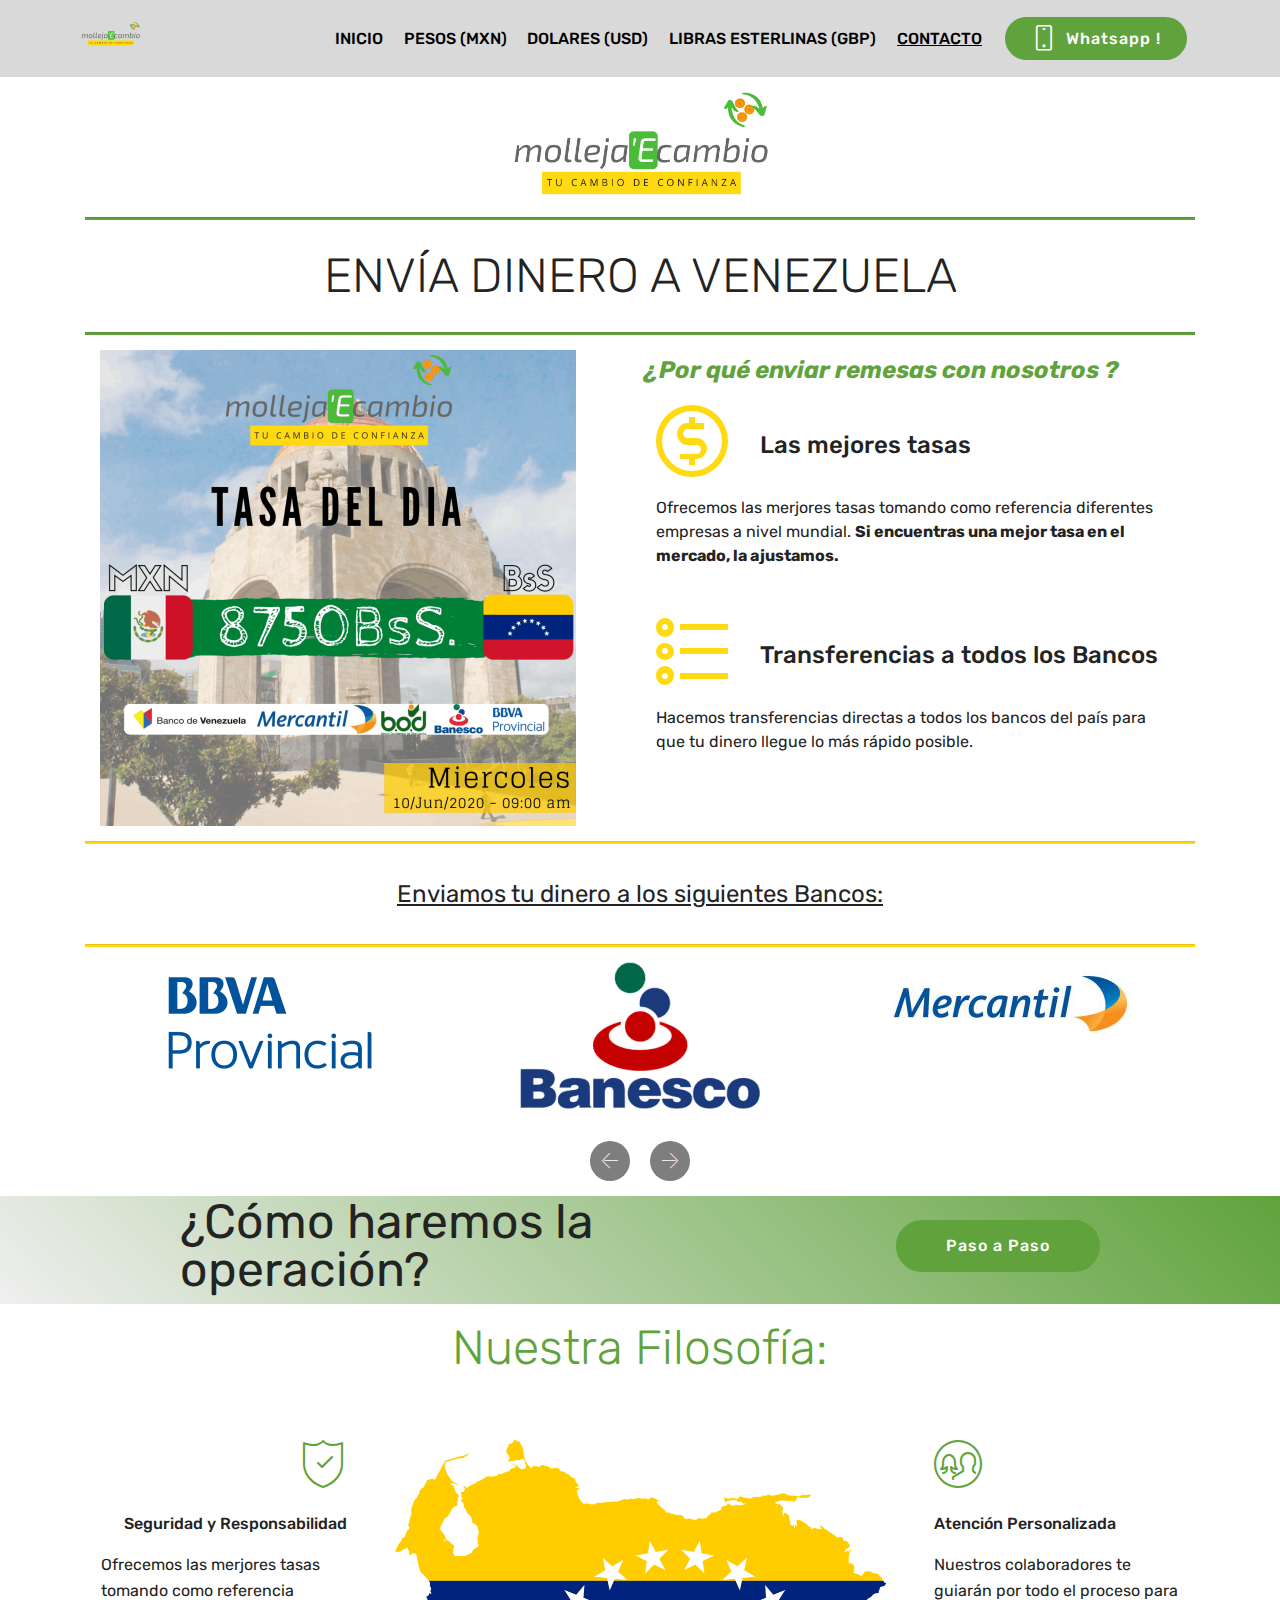
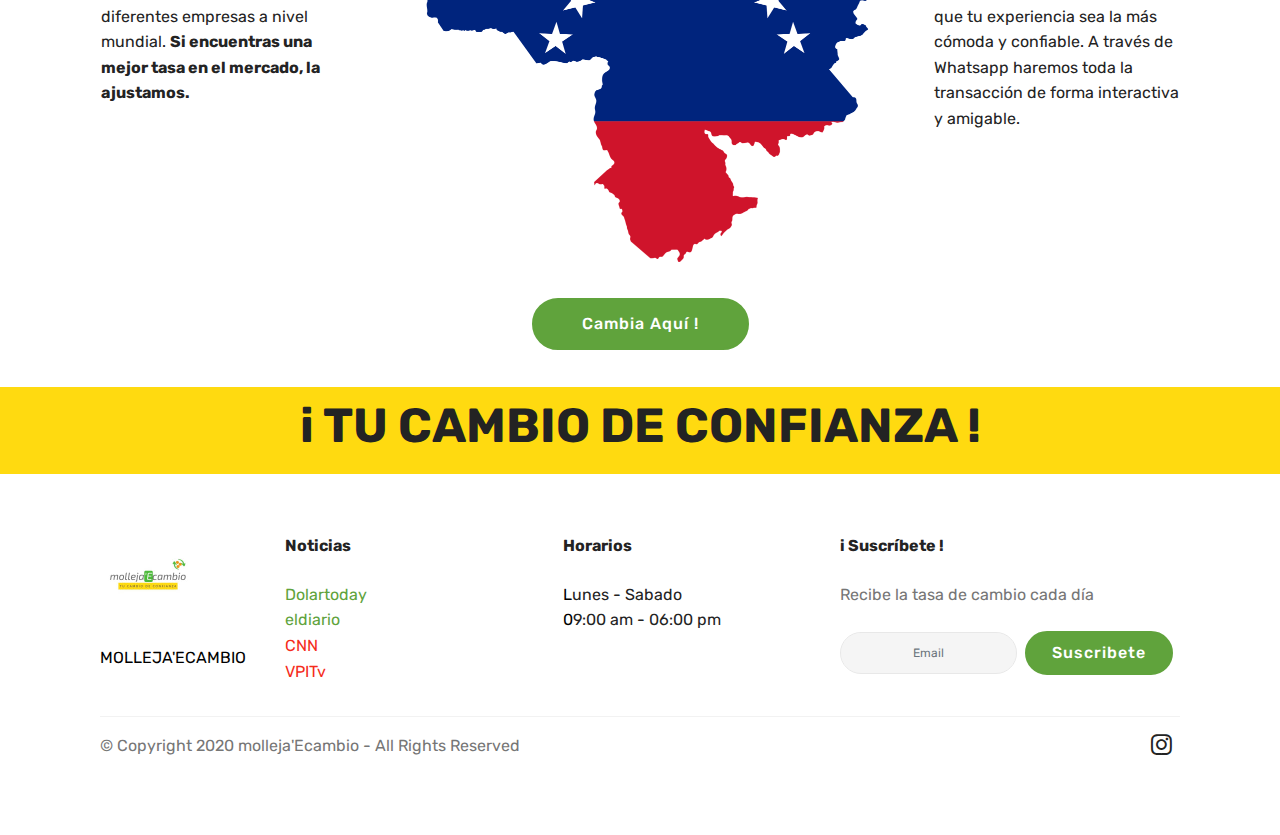
==== index.html @ fd60ea93 "create github pages" ====
<!DOCTYPE html>
<html  >
<head>
  <!-- Site made with Mobirise Website Builder v4.11.6, https://mobirise.com -->
  <meta charset="UTF-8">
  <meta http-equiv="X-UA-Compatible" content="IE=edge">
  <meta name="generator" content="Mobirise v4.11.6, mobirise.com">
  <meta name="twitter:card" content="summary_large_image"/>
<meta name="twitter:image:src" content="assets/images/index-meta.jpg"/>
<meta property="og:image" content="assets/images/index-meta.jpg"/>
<meta name="twitter:title" content="molleja'Ecambio"/>
<meta name="viewport" content="width=device-width, initial-scale=1, minimum-scale=1">
  <link rel="shortcut icon" href="assets/images/mollejaecambio-2-122x122.png" type="image/x-icon">
  <meta name="description" content="">
  
  <title>molleja'Ecambio</title>
  <link rel="stylesheet" href="assets/web/assets/mobirise-icons-bold/mobirise-icons-bold.css">
  <link rel="stylesheet" href="assets/web/assets/mobirise-icons2/mobirise2.css">
  <link rel="stylesheet" href="assets/web/assets/mobirise-icons/mobirise-icons.css">
  <link rel="stylesheet" href="assets/bootstrap/css/bootstrap.min.css">
  <link rel="stylesheet" href="assets/bootstrap/css/bootstrap-grid.min.css">
  <link rel="stylesheet" href="assets/bootstrap/css/bootstrap-reboot.min.css">
  <link rel="stylesheet" href="assets/dropdown/css/style.css">
  <link rel="stylesheet" href="assets/tether/tether.min.css">
  <link rel="stylesheet" href="assets/socicon/css/styles.css">
  <link rel="stylesheet" href="assets/theme/css/style.css">
  <link rel="preload" as="style" href="assets/mobirise/css/mbr-additional.css"><link rel="stylesheet" href="assets/mobirise/css/mbr-additional.css" type="text/css">
  
  
  
</head>
<body>
  <section class="menu cid-rXG4JnJpke" once="menu" id="menu2-1">

    

    <nav class="navbar navbar-expand beta-menu navbar-dropdown align-items-center navbar-fixed-top navbar-toggleable-sm">
        <button class="navbar-toggler navbar-toggler-right" type="button" data-toggle="collapse" data-target="#navbarSupportedContent" aria-controls="navbarSupportedContent" aria-expanded="false" aria-label="Toggle navigation">
            <div class="hamburger">
                <span></span>
                <span></span>
                <span></span>
                <span></span>
            </div>
        </button>
        <div class="menu-logo">
            <div class="navbar-brand">
                <span class="navbar-logo">
                    
                        <img src="assets/images/mollejaecambio-2-122x122.png" alt="Mobirise" title="" style="height: 3.8rem;">
                    
                </span>
                
            </div>
        </div>
        <div class="collapse navbar-collapse" id="navbarSupportedContent">
            <ul class="navbar-nav nav-dropdown" data-app-modern-menu="true"><li class="nav-item">
                    <a class="nav-link link text-black display-4" href="index.html">
                        INICIO<br></a>
                </li>
                <li class="nav-item">
                    <a class="nav-link link text-black display-4" href="page1.html">PESOS (MXN)</a>
                </li><li class="nav-item"><a class="nav-link link text-black display-4" href="page6.html">DOLARES (USD)</a></li><li class="nav-item"><a class="nav-link link text-black display-4" href="page7.html">LIBRAS ESTERLINAS (GBP)</a></li><li class="nav-item"><a class="nav-link link text-black display-4" href="page4.html"><u>
                        CONTACTO</u><br></a></li></ul>
            <div class="navbar-buttons mbr-section-btn"><a class="btn btn-sm btn-success display-4" href="https://wa.me/528661419699"><span class="mbrib-mobile2 mbr-iconfont mbr-iconfont-btn"></span>
                    
                    Whatsapp !</a></div>
        </div>
    </nav>
</section>

<section class="engine"><a href="https://mobirise.info/a">online web builder</a></section><section class="cid-rXG54hVykT" id="image3-2">

    

    <figure class="mbr-figure container">
            <div class="image-block" style="width: 24%;">
                <img src="assets/images/mollejaecambio-1-500x500.png" width="1400" alt="Mobirise" title="">
                
            </div>
    </figure>
</section>

<section class="mbr-section article content9 cid-rXRYzItmGu" id="content9-16">
    
     

    <div class="container">
        <div class="inner-container" style="width: 100%;">
            <hr class="line" style="width: 100%;">
            <div class="section-text align-center mbr-fonts-style display-2">ENVÍA DINERO A VENEZUELA</div>
            <hr class="line" style="width: 100%;">
        </div>
        </div>
</section>

<section class="features11 cid-rXRdYXSVsj" id="features11-13">

    

    

    <div class="container">   
        <div class="col-md-12">
            <div class="media-container-row">
                <div class="mbr-figure m-auto" style="width: 50%;">
                    <img src="assets/images/copia-de-chamomx-45-952x952.png" alt="Mobirise" title="">
                </div>
                <div class=" align-left aside-content">
                    <h2 class="mbr-title pt-2 mbr-fonts-style display-5"><em><strong>¿ Por qué enviar remesas con nosotros ?</strong></em></h2>
                    <div class="mbr-section-text">
                        
                    </div>

                    <div class="block-content">
                        <div class="card p-3 pr-3">
                            <div class="media">
                                <div class=" align-self-center card-img pb-3">
                                    <span class="mbr-iconfont mobi-mbri-cash mobi-mbri" style="color: rgb(255, 218, 16); fill: rgb(255, 218, 16);"></span>
                                </div>     
                                <div class="media-body">
                                    <h4 class="card-title mbr-fonts-style display-5">Las mejores tasas</h4>
                                </div>
                            </div>                

                            <div class="card-box">
                                <p class="block-text mbr-fonts-style display-7">Ofrecemos las merjores tasas tomando como referencia diferentes empresas a nivel mundial. <strong>Si encuentras una mejor tasa en el mercado, la ajustamos.</strong></p>
                            </div>
                        </div>

                        <div class="card p-3 pr-3">
                            <div class="media">
                                <div class="align-self-center card-img pb-3">
                                    <span class="mbr-iconfont mobi-mbri-bulleted-list mobi-mbri" style="color: rgb(255, 218, 16); fill: rgb(255, 218, 16);"></span>
                                </div>     
                                <div class="media-body">
                                    <h4 class="card-title mbr-fonts-style display-5">Transferencias a todos los Bancos</h4>
                                </div>
                            </div>                

                            <div class="card-box">
                                <p class="block-text mbr-fonts-style display-7">
                                    Hacemos transferencias directas a todos los bancos del país para que tu dinero llegue lo más rápido posible.&nbsp;</p>
                            </div>
                        </div>
                    </div>
                </div>
            </div>
        </div> 
    </div>          
</section>

<section class="mbr-section article content9 cid-rXGDkm9zFf" id="content9-m">
    
     

    <div class="container">
        <div class="inner-container" style="width: 100%;">
            <hr class="line" style="width: 100%;">
            <div class="section-text align-center mbr-fonts-style display-5"><u>Enviamos tu dinero a los siguientes Bancos:</u></div>
            <hr class="line" style="width: 100%;">
        </div>
        </div>
</section>

<section class="clients cid-rXGuWHDs3D" data-interval="false" id="clients-9">
      

    
        

    <div class="container">
        <div class="carousel slide" role="listbox" data-pause="true" data-keyboard="false" data-ride="carousel" data-interval="1000">
            <div class="carousel-inner" data-visible="3">
                
                
                
                
                
            <div class="carousel-item ">
                    <div class="media-container-row">
                        <div class="col-md-12">
                            <div class="wrap-img ">
                                <img src="assets/images/1200px-bbvaprovinciallogo.svg-240x122.png" class="img-responsive clients-img" alt="" title="">
                            </div>
                        </div>
                    </div>
                </div><div class="carousel-item ">
                    <div class="media-container-row">
                        <div class="col-md-12">
                            <div class="wrap-img ">
                                <img src="assets/images/banesco-logo-240x147.png" class="img-responsive clients-img" alt="" title="">
                            </div>
                        </div>
                    </div>
                </div><div class="carousel-item ">
                    <div class="media-container-row">
                        <div class="col-md-12">
                            <div class="wrap-img ">
                                <img src="assets/images/11944800143-f69580f5a9-b-240x94.jpg" class="img-responsive clients-img" alt="" title="">
                            </div>
                        </div>
                    </div>
                </div><div class="carousel-item ">
                    <div class="media-container-row">
                        <div class="col-md-12">
                            <div class="wrap-img ">
                                <img src="assets/images/1280px-banco-de-venezuela-logo.svg-240x50.png" class="img-responsive clients-img" alt="" title="">
                            </div>
                        </div>
                    </div>
                </div><div class="carousel-item ">
                    <div class="media-container-row">
                        <div class="col-md-12">
                            <div class="wrap-img ">
                                <img src="assets/images/bod-banco-venezolano-240x163.jpg" class="img-responsive clients-img" alt="" title="">
                            </div>
                        </div>
                    </div>
                </div></div>
            <div class="carousel-controls">
                <a data-app-prevent-settings="" class="carousel-control carousel-control-prev" role="button" data-slide="prev">
                    <span aria-hidden="true" class="mbri-left mbr-iconfont"></span>
                    <span class="sr-only">Previous</span>
                </a>
                <a data-app-prevent-settings="" class="carousel-control carousel-control-next" role="button" data-slide="next">
                    <span aria-hidden="true" class="mbri-right mbr-iconfont"></span>
                    <span class="sr-only">Next</span>
                </a>
            </div>
        </div>
    </div>
</section>

<section class="mbr-section info1 cid-rXS2BVempH" id="info1-1p">

    

    
    <div class="container">
        <div class="row justify-content-center content-row">
            <div class="media-container-column title col-12 col-lg-7 col-md-6">
                
                <h2 class="align-left mbr-bold mbr-fonts-style display-2"><span style="font-weight: normal;">¿Cómo haremos la operación?</span></h2>
            </div>
            <div class="media-container-column col-12 col-lg-3 col-md-4">
                <div class="mbr-section-btn align-right py-4"><a class="btn btn-success display-4" href="page5.html">Paso a Paso</a></div>
            </div>
        </div>
    </div>
</section>

<section class="features12 cid-rXR9vMugoA" id="features12-12">
    
    

    

    <div class="container">
        <h2 class="mbr-section-title pb-2 mbr-fonts-style display-2">Nuestra Filosofía:</h2>
        

        <div class="media-container-row pt-5">
            <div class="block-content align-right">
                <div class="card pl-3 pr-3">
                    <div class="mbr-card-img-title">
                        <div class="card-img pb-3">
                             <span class="mbr-iconfont mbri-protect" style="color: rgb(96, 163, 60); fill: rgb(96, 163, 60);"></span>
                        </div>
                        <div class="mbr-crt-title">
                            <h4 class="card-title py-2 mbr-crt-title mbr-fonts-style display-7">Seguridad y Responsabilidad</h4>
                        </div>
                    </div>                

                    <div class="card-box">
                        <p class="mbr-text mbr-section-text mbr-fonts-style display-7">
                            Ofrecemos las merjores tasas tomando como referencia diferentes empresas a nivel mundial. <strong>Si encuentras una mejor tasa en el mercado, la ajustamos.</strong></p>
                    </div>
                </div>

                
            </div>

            <div class="mbr-figure m-auto" style="width: 50%;">
                <img src="assets/images/mbr-982x843.png" alt="Mobirise" title="">
            </div>

            <div class="block-content align-left">
                <div class="card pl-3 pr-3">
                    <div class="mbr-card-img-title">
                        <div class="card-img pb-3">
                             <span class="mbr-iconfont mbri-users" style="color: rgb(96, 163, 60); fill: rgb(96, 163, 60);"></span>
                        </div>
                        <div class="mbr-crt-title">
                            <h4 class="card-title py-2 mbr-crt-title mbr-fonts-style display-7">Atención Personalizada</h4>
                        </div>
                    </div>                

                    <div class="card-box">
                        <p class="mbr-text mbr-section-text mbr-fonts-style display-7">
                            Nuestros colaboradores te guiarán por todo el proceso para que tu experiencia sea la más cómoda y confiable. A través de Whatsapp haremos toda la transacción de forma interactiva y amigable. </p>
                    </div>
                </div>

                
            </div>
        </div>
    </div>
</section>

<section class="header1 cid-rY1HojjQQo" id="header16-2j">

    

    

    <div class="container">
        <div class="row justify-content-md-center">
            <div class="col-md-10 align-center">
                
                
                
                <div class="mbr-section-btn"><a class="btn btn-md btn-success display-4" href="https://wa.me/528661419699">Cambia Aquí !</a></div>
            </div>
        </div>
    </div>

</section>

<section class="mbr-section content4 cid-rXGvyWe5s7" id="content4-a">

    

    <div class="container">
        <div class="media-container-row">
            <div class="title col-12 col-md-8">
                <h2 class="align-center pb-3 mbr-fonts-style display-2"><strong>i TU CAMBIO DE CONFIANZA !</strong></h2>
                
                
            </div>
        </div>
    </div>
</section>

<section class="footer3 cid-rXG3J4IrSI" id="footer3-0">

    

    

    <div class="container">
        <div class="media-container-row content">
            <div class="col-md-2 col-sm-4">
                <div class="mb-3 img-logo">
                    
                         <a href="index.html"><img src="assets/images/mollejaecambio-192x192.jpg" alt="Mobirise" title=""></a>
                    
                </div>
                <p class="mbr-fonts-style foot-logo display-7"><strong>
                    <a href="index.html" class="text-black">MOLLEJA'ECAMBIO</a></strong></p>
            </div>
            <div class="col-md-3 col-sm-4">
                <p class="mb-4 mbr-fonts-style foot-title display-7"><strong>
                    Noticias</strong></p>
                <p class="mbr-text mbr-links-column mbr-fonts-style display-7"><a href="https://dolartoday.com/" class="text-success">Dolartoday</a>&nbsp;<br><a href="https://eldiario.com/" class="text-success">eldiario&nbsp;</a><br><a href="https://cnnespanol.cnn.com/category/venezuela/" class="text-black"></a><a href="https://cnnespanol.cnn.com/category/venezuela/" class="text-secondary">CNN</a>&nbsp;<br><a href="https://www.youtube.com/watch?v=Sg6KNWiIUUA" class="text-secondary">VPITv</a></p>
            </div>
            <div class="col-md-3 col-sm-4">
                <p class="mb-4 mbr-fonts-style foot-title display-7"><strong>
                    Horarios</strong></p>
                <p class="mbr-text mbr-fonts-style mbr-links-column display-7">
                    <a href="#" class="text-black">L</a>unes - Sabado<br><a href="#" class="text-black">0</a>9:00 am - 06:00 pm<br></p>
            </div>
            <div class="col-md-4 col-sm-12">
                <p class="mb-4 mbr-fonts-style foot-title display-7"><strong>i Suscríbete !</strong></p>
                <p class="mbr-text form-text mbr-fonts-style display-7">Recibe la tasa de cambio cada día</p>
                <div class="media-container-column" data-form-type="formoid">
                    <!---Formbuilder Form--->
                    <form action="https://mobirise.com/" method="POST" class="mbr-form form-with-styler" data-form-title="Mobirise Form"><input type="hidden" name="email" data-form-email="true" value="UTjk2rdcaGJE2wFaLSg4TVh6zqkBmYvt0cOt2+qZrB1oHxBymZnnCKc8sQ1tLDHZOLUhk46R14PwYNAWNABristq7aw4HLa/fAeT9gkM8nNz4tR45WMyBPceVCHHwA/H">
                        <div class="row form-inline justify-content-center">
                            <div hidden="hidden" data-form-alert="" class="alert alert-success col-12">Thanks for filling out the form!</div>
                            <div hidden="hidden" data-form-alert-danger="" class="alert alert-danger col-12">
                            </div>
                        </div>
                        <div class="dragArea row form-inline justify-content-center">
                            <div class="col-auto form-group " data-for="email">
                                <input type="email" name="email" placeholder="Email" data-form-field="Email" required="required" class="form-control input-sm input-inverse my-2 display-7" id="email-footer3-0">
                            </div>
                            <div class="col-auto input-group-btn  m-2"><button type="submit" class="btn m-0 btn-success display-4">Suscribete</button></div>
                        </div>
                    </form><!---Formbuilder Form--->
                </div>

            </div>
        </div>
        <div class="footer-lower">
            <div class="media-container-row">
                <div class="col-sm-12">
                    <hr>
                </div>
            </div>
            <div class="media-container-row">
                <div class="col-sm-6 copyright">
                    <p class="mbr-text mbr-fonts-style display-7">
                        © Copyright 2020 molleja'Ecambio - All Rights Reserved
                    </p>
                </div>
                <div class="col-md-6">
                    <div class="social-list align-right">
                        <div class="soc-item">
                            
                                <span class="mbr-iconfont mbr-iconfont-social socicon-instagram socicon"></span>
                            
                        </div>
                        
                        
                        
                        
                        
                    </div>
                </div>
            </div>
        </div>
    </div>
</section>


  <script src="assets/web/assets/jquery/jquery.min.js"></script>
  <script src="assets/popper/popper.min.js"></script>
  <script src="assets/bootstrap/js/bootstrap.min.js"></script>
  <script src="assets/bootstrapcarouselswipe/bootstrap-carousel-swipe.js"></script>
  <script src="assets/mbr-clients-slider/mbr-clients-slider.js"></script>
  <script src="assets/dropdown/js/nav-dropdown.js"></script>
  <script src="assets/dropdown/js/navbar-dropdown.js"></script>
  <script src="assets/touchswipe/jquery.touch-swipe.min.js"></script>
  <script src="assets/tether/tether.min.js"></script>
  <script src="assets/smoothscroll/smooth-scroll.js"></script>
  <script src="assets/theme/js/script.js"></script>
  <script src="assets/formoid/formoid.min.js"></script>
  
  
</body>
</html>
---- assets/web/assets/mobirise-icons-bold/mobirise-icons-bold.css ----
@font-face {
  font-family: 'mobirise-icons-bold';
  font-display: swap;
  src:  url('mobirise-icons-bold.eot?m1l4yr');
  src:  url('mobirise-icons-bold.eot?m1l4yr#iefix') format('embedded-opentype'),
    url('mobirise-icons-bold.ttf?m1l4yr') format('truetype'),
    url('mobirise-icons-bold.woff?m1l4yr') format('woff'),
    url('mobirise-icons-bold.svg?m1l4yr#mobirise-icons-bold') format('svg');
  font-weight: normal;
  font-style: normal;
}

[class^="mbrib-"], [class*="mbrib-"] {
  /* use !important to prevent issues with browser extensions that change fonts */
  font-family: 'mobirise-icons-bold' !important;
  speak: none;
  font-style: normal;
  font-weight: normal;
  font-variant: normal;
  text-transform: none;
  line-height: 1;

  /* Better Font Rendering =========== */
  -webkit-font-smoothing: antialiased;
  -moz-osx-font-smoothing: grayscale;
}

.mbrib-add-submenu:before {
  content: "\e900";
}
.mbrib-alert:before {
  content: "\e901";
}
.mbrib-align-center:before {
  content: "\e902";
}
.mbrib-align-justify:before {
  content: "\e903";
}
.mbrib-align-left:before {
  content: "\e904";
}
.mbrib-align-right:before {
  content: "\e905";
}
.mbrib-android:before {
  content: "\e906";
}
.mbrib-apple:before {
  content: "\e907";
}
.mbrib-arrow-down:before {
  content: "\e908";
}
.mbrib-arrow-next:before {
  content: "\e909";
}
.mbrib-arrow-prev:before {
  content: "\e90a";
}
.mbrib-arrow-up:before {
  content: "\e90b";
}
.mbrib-bold:before {
  content: "\e90c";
}
.mbrib-bookmark:before {
  content: "\e90d";
}
.mbrib-bootstrap:before {
  content: "\e90e";
}
.mbrib-briefcase:before {
  content: "\e90f";
}
.mbrib-browse:before {
  content: "\e910";
}
.mbrib-bulleted-list:before {
  content: "\e911";
}
.mbrib-calendar:before {
  content: "\e912";
}
.mbrib-camera:before {
  content: "\e913";
}
.mbrib-cart-add:before {
  content: "\e914";
}
.mbrib-cart-full:before {
  content: "\e915";
}
.mbrib-cash:before {
  content: "\e916";
}
.mbrib-change-style:before {
  content: "\e917";
}
.mbrib-chat:before {
  content: "\e918";
}
.mbrib-clock:before {
  content: "\e919";
}
.mbrib-close:before {
  content: "\e91a";
}
.mbrib-cloud:before {
  content: "\e91b";
}
.mbrib-code:before {
  content: "\e91c";
}
.mbrib-contact-form:before {
  content: "\e91d";
}
.mbrib-credit-card:before {
  content: "\e91e";
}
.mbrib-cursor-click:before {
  content: "\e91f";
}
.mbrib-cust-feedback:before {
  content: "\e920";
}
.mbrib-database:before {
  content: "\e921";
}
.mbrib-delivery:before {
  content: "\e922";
}
.mbrib-desktop:before {
  content: "\e923";
}
.mbrib-devices:before {
  content: "\e924";
}
.mbrib-down:before {
  content: "\e925";
}
.mbrib-download:before {
  content: "\e926";
}
.mbrib-drag-n-drop:before {
  content: "\e927";
}
.mbrib-drag-n-drop2:before {
  content: "\e928";
}
.mbrib-edit:before {
  content: "\e929";
}
.mbrib-edit2:before {
  content: "\e92a";
}
.mbrib-error:before {
  content: "\e92b";
}
.mbrib-extension:before {
  content: "\e92c";
}
.mbrib-features:before {
  content: "\e92d";
}
.mbrib-file:before {
  content: "\e92e";
}
.mbrib-flag:before {
  content: "\e92f";
}
.mbrib-folder:before {
  content: "\e930";
}
.mbrib-gift:before {
  content: "\e931";
}
.mbrib-github:before {
  content: "\e932";
}
.mbrib-globe-2:before {
  content: "\e933";
}
.mbrib-globe:before {
  content: "\e934";
}
.mbrib-growing-chart:before {
  content: "\e935";
}
.mbrib-hearth:before {
  content: "\e936";
}
.mbrib-help:before {
  content: "\e937";
}
.mbrib-home:before {
  content: "\e938";
}
.mbrib-hot-cup:before {
  content: "\e939";
}
.mbrib-idea:before {
  content: "\e93a";
}
.mbrib-image-gallery:before {
  content: "\e93b";
}
.mbrib-image-slider:before {
  content: "\e93c";
}
.mbrib-info:before {
  content: "\e93d";
}
.mbrib-italic:before {
  content: "\e93e";
}
.mbrib-key:before {
  content: "\e93f";
}
.mbrib-laptop:before {
  content: "\e940";
}
.mbrib-layers:before {
  content: "\e941";
}
.mbrib-left-right:before {
  content: "\e942";
}
.mbrib-left:before {
  content: "\e943";
}
.mbrib-letter:before {
  content: "\e944";
}
.mbrib-like:before {
  content: "\e945";
}
.mbrib-link:before {
  content: "\e946";
}
.mbrib-lock:before {
  content: "\e947";
}
.mbrib-login:before {
  content: "\e948";
}
.mbrib-logout:before {
  content: "\e949";
}
.mbrib-magic-stick:before {
  content: "\e94a";
}
.mbrib-map-pin:before {
  content: "\e94b";
}
.mbrib-menu:before {
  content: "\e94c";
}
.mbrib-mobile:before {
  content: "\e94d";
}
.mbrib-mobile2:before {
  content: "\e94e";
}
.mbrib-mobirise:before {
  content: "\e94f";
}
.mbrib-more-horizontal:before {
  content: "\e950";
}
.mbrib-more-vertical:before {
  content: "\e951";
}
.mbrib-music:before {
  content: "\e952";
}
.mbrib-new-file:before {
  content: "\e953";
}
.mbrib-numbered-list:before {
  content: "\e954";
}
.mbrib-opened-folder:before {
  content: "\e955";
}
.mbrib-pages:before {
  content: "\e956";
}
.mbrib-paper-plane:before {
  content: "\e957";
}
.mbrib-paperclip:before {
  content: "\e958";
}
.mbrib-photo:before {
  content: "\e959";
}
.mbrib-photos:before {
  content: "\e95a";
}
.mbrib-pin:before {
  content: "\e95b";
}
.mbrib-play:before {
  content: "\e95c";
}
.mbrib-plus:before {
  content: "\e95d";
}
.mbrib-preview:before {
  content: "\e95e";
}
.mbrib-print:before {
  content: "\e95f";
}
.mbrib-protect:before {
  content: "\e960";
}
.mbrib-question:before {
  content: "\e961";
}
.mbrib-quote-left:before {
  content: "\e962";
}
.mbrib-quote-right:before {
  content: "\e963";
}
.mbrib-redo:before {
  content: "\e964";
}
.mbrib-refresh:before {
  content: "\e965";
}
.mbrib-responsive:before {
  content: "\e966";
}
.mbrib-right:before {
  content: "\e967";
}
.mbrib-rocket:before {
  content: "\e968";
}
.mbrib-sad-face:before {
  content: "\e969";
}
.mbrib-sale:before {
  content: "\e96a";
}
.mbrib-save:before {
  content: "\e96b";
}
.mbrib-search:before {
  content: "\e96c";
}
.mbrib-setting:before {
  content: "\e96d";
}
.mbrib-setting2:before {
  content: "\e96e";
}
.mbrib-setting3:before {
  content: "\e96f";
}
.mbrib-share:before {
  content: "\e970";
}
.mbrib-shopping-bag:before {
  content: "\e971";
}
.mbrib-shopping-basket:before {
  content: "\e972";
}
.mbrib-shopping-cart:before {
  content: "\e973";
}
.mbrib-sites:before {
  content: "\e974";
}
.mbrib-smile-face:before {
  content: "\e975";
}
.mbrib-speed:before {
  content: "\e976";
}
.mbrib-star:before {
  content: "\e977";
}
.mbrib-success:before {
  content: "\e978";
}
.mbrib-sun:before {
  content: "\e979";
}
.mbrib-sun2:before {
  content: "\e97a";
}
.mbrib-tablet-vertical:before {
  content: "\e97b";
}
.mbrib-tablet:before {
  content: "\e97c";
}
.mbrib-target:before {
  content: "\e97d";
}
.mbrib-timer:before {
  content: "\e97e";
}
.mbrib-to-ftp:before {
  content: "\e97f";
}
.mbrib-to-local-drive:before {
  content: "\e980";
}
.mbrib-touch-swipe:before {
  content: "\e981";
}
.mbrib-touch:before {
  content: "\e982";
}
.mbrib-trash:before {
  content: "\e983";
}
.mbrib-underline:before {
  content: "\e984";
}
.mbrib-undo:before {
  content: "\e985";
}
.mbrib-unlink:before {
  content: "\e986";
}
.mbrib-unlock:before {
  content: "\e987";
}
.mbrib-up-down:before {
  content: "\e988";
}
.mbrib-up:before {
  content: "\e989";
}
.mbrib-update:before {
  content: "\e98a";
}
.mbrib-upload:before {
  content: "\e98b";
}
.mbrib-user:before {
  content: "\e98c";
}
.mbrib-user2:before {
  content: "\e98d";
}
.mbrib-users:before {
  content: "\e98e";
}
.mbrib-video-play:before {
  content: "\e98f";
}
.mbrib-video:before {
  content: "\e990";
}
.mbrib-watch:before {
  content: "\e991";
}
.mbrib-website-theme:before {
  content: "\e992";
}
.mbrib-wifi:before {
  content: "\e993";
}
.mbrib-windows:before {
  content: "\e994";
}
.mbrib-zoom-out:before {
  content: "\e995";
}
---- assets/web/assets/mobirise-icons2/mobirise2.css ----
@font-face {
  font-family: 'Moririse2';
  font-display: swap;
  src:  url('mobirise2.eot?f2bix4');
  src:  url('mobirise2.eot?f2bix4#iefix') format('embedded-opentype'),
    url('mobirise2.ttf?f2bix4') format('truetype'),
    url('mobirise2.woff?f2bix4') format('woff'),
    url('mobirise2.svg?f2bix4#mobirise2') format('svg');
  font-weight: normal;
  font-style: normal;
}

[class^="mobi-"], [class*=" mobi-"] {
  /* use !important to prevent issues with browser extensions that change fonts */
  font-family: 'Moririse2' !important;
  speak: none;
  font-style: normal;
  font-weight: normal;
  font-variant: normal;
  text-transform: none;
  line-height: 1;

  /* Better Font Rendering =========== */
  -webkit-font-smoothing: antialiased;
  -moz-osx-font-smoothing: grayscale;
}

.mobi-mbri-add-submenu:before {
  content: "\e900";
}
.mobi-mbri-alert:before {
  content: "\e901";
}
.mobi-mbri-align-center:before {
  content: "\e902";
}
.mobi-mbri-align-justify:before {
  content: "\e903";
}
.mobi-mbri-align-left:before {
  content: "\e904";
}
.mobi-mbri-align-right:before {
  content: "\e905";
}
.mobi-mbri-android:before {
  content: "\e906";
}
.mobi-mbri-apple:before {
  content: "\e907";
}
.mobi-mbri-arrow-down:before {
  content: "\e908";
}
.mobi-mbri-arrow-next:before {
  content: "\e909";
}
.mobi-mbri-arrow-prev:before {
  content: "\e90a";
}
.mobi-mbri-arrow-up:before {
  content: "\e90b";
}
.mobi-mbri-bold:before {
  content: "\e90c";
}
.mobi-mbri-bookmark:before {
  content: "\e90d";
}
.mobi-mbri-bootstrap:before {
  content: "\e90e";
}
.mobi-mbri-briefcase:before {
  content: "\e90f";
}
.mobi-mbri-browse:before {
  content: "\e910";
}
.mobi-mbri-bulleted-list:before {
  content: "\e911";
}
.mobi-mbri-calendar:before {
  content: "\e912";
}
.mobi-mbri-camera:before {
  content: "\e913";
}
.mobi-mbri-cart-add:before {
  content: "\e914";
}
.mobi-mbri-cart-full:before {
  content: "\e915";
}
.mobi-mbri-cash:before {
  content: "\e916";
}
.mobi-mbri-change-style:before {
  content: "\e917";
}
.mobi-mbri-chat:before {
  content: "\e918";
}
.mobi-mbri-clock:before {
  content: "\e919";
}
.mobi-mbri-close:before {
  content: "\e91a";
}
.mobi-mbri-cloud:before {
  content: "\e91b";
}
.mobi-mbri-code:before {
  content: "\e91c";
}
.mobi-mbri-contact-form:before {
  content: "\e91d";
}
.mobi-mbri-credit-card:before {
  content: "\e91e";
}
.mobi-mbri-cursor-click:before {
  content: "\e91f";
}
.mobi-mbri-cust-feedback:before {
  content: "\e920";
}
.mobi-mbri-database:before {
  content: "\e921";
}
.mobi-mbri-delivery:before {
  content: "\e922";
}
.mobi-mbri-desktop:before {
  content: "\e923";
}
.mobi-mbri-devices:before {
  content: "\e924";
}
.mobi-mbri-down:before {
  content: "\e925";
}
.mobi-mbri-download-2:before {
  content: "\e926";
}
.mobi-mbri-download:before {
  content: "\e927";
}
.mobi-mbri-drag-n-drop-2:before {
  content: "\e928";
}
.mobi-mbri-drag-n-drop:before {
  content: "\e929";
}
.mobi-mbri-edit-2:before {
  content: "\e92a";
}
.mobi-mbri-edit:before {
  content: "\e92b";
}
.mobi-mbri-error:before {
  content: "\e92c";
}
.mobi-mbri-extension:before {
  content: "\e92d";
}
.mobi-mbri-features:before {
  content: "\e92e";
}
.mobi-mbri-file:before {
  content: "\e92f";
}
.mobi-mbri-flag:before {
  content: "\e930";
}
.mobi-mbri-folder:before {
  content: "\e931";
}
.mobi-mbri-gift:before {
  content: "\e932";
}
.mobi-mbri-github:before {
  content: "\e933";
}
.mobi-mbri-globe-2:before {
  content: "\e934";
}
.mobi-mbri-globe:before {
  content: "\e935";
}
.mobi-mbri-growing-chart:before {
  content: "\e936";
}
.mobi-mbri-hearth:before {
  content: "\e937";
}
.mobi-mbri-help:before {
  content: "\e938";
}
.mobi-mbri-home:before {
  content: "\e939";
}
.mobi-mbri-hot-cup:before {
  content: "\e93a";
}
.mobi-mbri-idea:before {
  content: "\e93b";
}
.mobi-mbri-image-gallery:before {
  content: "\e93c";
}
.mobi-mbri-image-slider:before {
  content: "\e93d";
}
.mobi-mbri-info:before {
  content: "\e93e";
}
.mobi-mbri-italic:before {
  content: "\e93f";
}
.mobi-mbri-key:before {
  content: "\e940";
}
.mobi-mbri-laptop:before {
  content: "\e941";
}
.mobi-mbri-layers:before {
  content: "\e942";
}
.mobi-mbri-left-right:before {
  content: "\e943";
}
.mobi-mbri-left:before {
  content: "\e944";
}
.mobi-mbri-letter:before {
  content: "\e945";
}
.mobi-mbri-like:before {
  content: "\e946";
}
.mobi-mbri-link:before {
  content: "\e947";
}
.mobi-mbri-lock:before {
  content: "\e948";
}
.mobi-mbri-login:before {
  content: "\e949";
}
.mobi-mbri-logout:before {
  content: "\e94a";
}
.mobi-mbri-magic-stick:before {
  content: "\e94b";
}
.mobi-mbri-map-pin:before {
  content: "\e94c";
}
.mobi-mbri-menu:before {
  content: "\e94d";
}
.mobi-mbri-mobile-2:before {
  content: "\e94e";
}
.mobi-mbri-mobile-horizontal:before {
  content: "\e94f";
}
.mobi-mbri-mobile:before {
  content: "\e950";
}
.mobi-mbri-mobirise:before {
  content: "\e951";
}
.mobi-mbri-more-horizontal:before {
  content: "\e952";
}
.mobi-mbri-more-vertical:before {
  content: "\e953";
}
.mobi-mbri-music:before {
  content: "\e954";
}
.mobi-mbri-new-file:before {
  content: "\e955";
}
.mobi-mbri-numbered-list:before {
  content: "\e956";
}
.mobi-mbri-opened-folder:before {
  content: "\e957";
}
.mobi-mbri-pages:before {
  content: "\e958";
}
.mobi-mbri-paper-plane:before {
  content: "\e959";
}
.mobi-mbri-paperclip:before {
  content: "\e95a";
}
.mobi-mbri-phone:before {
  content: "\e95b";
}
.mobi-mbri-photo:before {
  content: "\e95c";
}
.mobi-mbri-photos:before {
  content: "\e95d";
}
.mobi-mbri-pin:before {
  content: "\e95e";
}
.mobi-mbri-play:before {
  content: "\e95f";
}
.mobi-mbri-plus:before {
  content: "\e960";
}
.mobi-mbri-preview:before {
  content: "\e961";
}
.mobi-mbri-print:before {
  content: "\e962";
}
.mobi-mbri-protect:before {
  content: "\e963";
}
.mobi-mbri-question:before {
  content: "\e964";
}
.mobi-mbri-quote-left:before {
  content: "\e965";
}
.mobi-mbri-quote-right:before {
  content: "\e966";
}
.mobi-mbri-redo:before {
  content: "\e967";
}
.mobi-mbri-refresh:before {
  content: "\e968";
}
.mobi-mbri-responsive-2:before {
  content: "\e969";
}
.mobi-mbri-responsive:before {
  content: "\e96a";
}
.mobi-mbri-right:before {
  content: "\e96b";
}
.mobi-mbri-rocket:before {
  content: "\e96c";
}
.mobi-mbri-sad-face:before {
  content: "\e96d";
}
.mobi-mbri-sale:before {
  content: "\e96e";
}
.mobi-mbri-save:before {
  content: "\e96f";
}
.mobi-mbri-search:before {
  content: "\e970";
}
.mobi-mbri-setting-2:before {
  content: "\e971";
}
.mobi-mbri-setting-3:before {
  content: "\e972";
}
.mobi-mbri-setting:before {
  content: "\e973";
}
.mobi-mbri-share:before {
  content: "\e974";
}
.mobi-mbri-shopping-bag:before {
  content: "\e975";
}
.mobi-mbri-shopping-basket:before {
  content: "\e976";
}
.mobi-mbri-shopping-cart:before {
  content: "\e977";
}
.mobi-mbri-sites:before {
  content: "\e978";
}
.mobi-mbri-smile-face:before {
  content: "\e979";
}
.mobi-mbri-speed:before {
  content: "\e97a";
}
.mobi-mbri-star:before {
  content: "\e97b";
}
.mobi-mbri-success:before {
  content: "\e97c";
}
.mobi-mbri-sun:before {
  content: "\e97d";
}
.mobi-mbri-sun2:before {
  content: "\e97e";
}
.mobi-mbri-tablet-vertical:before {
  content: "\e97f";
}
.mobi-mbri-tablet:before {
  content: "\e980";
}
.mobi-mbri-target:before {
  content: "\e981";
}
.mobi-mbri-timer:before {
  content: "\e982";
}
.mobi-mbri-to-ftp:before {
  content: "\e983";
}
.mobi-mbri-to-local-drive:before {
  content: "\e984";
}
.mobi-mbri-touch-swipe:before {
  content: "\e985";
}
.mobi-mbri-touch:before {
  content: "\e986";
}
.mobi-mbri-trash:before {
  content: "\e987";
}
.mobi-mbri-underline:before {
  content: "\e988";
}
.mobi-mbri-undo:before {
  content: "\e989";
}
.mobi-mbri-unlink:before {
  content: "\e98a";
}
.mobi-mbri-unlock:before {
  content: "\e98b";
}
.mobi-mbri-up-down:before {
  content: "\e98c";
}
.mobi-mbri-up:before {
  content: "\e98d";
}
.mobi-mbri-update:before {
  content: "\e98e";
}
.mobi-mbri-upload-2:before {
  content: "\e98f";
}
.mobi-mbri-upload:before {
  content: "\e990";
}
.mobi-mbri-user-2:before {
  content: "\e991";
}
.mobi-mbri-user:before {
  content: "\e992";
}
.mobi-mbri-users:before {
  content: "\e993";
}
.mobi-mbri-video-play:before {
  content: "\e994";
}
.mobi-mbri-video:before {
  content: "\e995";
}
.mobi-mbri-watch:before {
  content: "\e996";
}
.mobi-mbri-website-theme-2:before {
  content: "\e997";
}
.mobi-mbri-website-theme:before {
  content: "\e998";
}
.mobi-mbri-wifi:before {
  content: "\e999";
}
.mobi-mbri-windows:before {
  content: "\e99a";
}
.mobi-mbri-zoom-in:before {
  content: "\e99b";
}
.mobi-mbri-zoom-out:before {
  content: "\e99c";
}
---- assets/web/assets/mobirise-icons/mobirise-icons.css ----
@font-face {
  font-family: 'MobiriseIcons';
  src:  url('mobirise-icons.eot?spat4u');
  src:  url('mobirise-icons.eot?spat4u#iefix') format('embedded-opentype'),
    url('mobirise-icons.ttf?spat4u') format('truetype'),
    url('mobirise-icons.woff?spat4u') format('woff'),
    url('mobirise-icons.svg?spat4u#MobiriseIcons') format('svg');
  font-weight: normal;
  font-style: normal;
  font-display: swap;
}

[class^="mbri-"], [class*=" mbri-"] {
  /* use !important to prevent issues with browser extensions that change fonts */
  font-family: MobiriseIcons !important;
  speak: none;
  font-style: normal;
  font-weight: normal;
  font-variant: normal;
  text-transform: none;
  line-height: 1;

  /* Better Font Rendering =========== */
  -webkit-font-smoothing: antialiased;
  -moz-osx-font-smoothing: grayscale;
}

.mbri-add-submenu:before {
  content: "\e900";
}
.mbri-alert:before {
  content: "\e901";
}
.mbri-align-center:before {
  content: "\e902";
}
.mbri-align-justify:before {
  content: "\e903";
}
.mbri-align-left:before {
  content: "\e904";
}
.mbri-align-right:before {
  content: "\e905";
}
.mbri-android:before {
  content: "\e906";
}
.mbri-apple:before {
  content: "\e907";
}
.mbri-arrow-down:before {
  content: "\e908";
}
.mbri-arrow-next:before {
  content: "\e909";
}
.mbri-arrow-prev:before {
  content: "\e90a";
}
.mbri-arrow-up:before {
  content: "\e90b";
}
.mbri-bold:before {
  content: "\e90c";
}
.mbri-bookmark:before {
  content: "\e90d";
}
.mbri-bootstrap:before {
  content: "\e90e";
}
.mbri-briefcase:before {
  content: "\e90f";
}
.mbri-browse:before {
  content: "\e910";
}
.mbri-bulleted-list:before {
  content: "\e911";
}
.mbri-calendar:before {
  content: "\e912";
}
.mbri-camera:before {
  content: "\e913";
}
.mbri-cart-add:before {
  content: "\e914";
}
.mbri-cart-full:before {
  content: "\e915";
}
.mbri-cash:before {
  content: "\e916";
}
.mbri-change-style:before {
  content: "\e917";
}
.mbri-chat:before {
  content: "\e918";
}
.mbri-clock:before {
  content: "\e919";
}
.mbri-close:before {
  content: "\e91a";
}
.mbri-cloud:before {
  content: "\e91b";
}
.mbri-code:before {
  content: "\e91c";
}
.mbri-contact-form:before {
  content: "\e91d";
}
.mbri-credit-card:before {
  content: "\e91e";
}
.mbri-cursor-click:before {
  content: "\e91f";
}
.mbri-cust-feedback:before {
  content: "\e920";
}
.mbri-database:before {
  content: "\e921";
}
.mbri-delivery:before {
  content: "\e922";
}
.mbri-desktop:before {
  content: "\e923";
}
.mbri-devices:before {
  content: "\e924";
}
.mbri-down:before {
  content: "\e925";
}
.mbri-download:before {
  content: "\e989";
}
.mbri-drag-n-drop:before {
  content: "\e927";
}
.mbri-drag-n-drop2:before {
  content: "\e928";
}
.mbri-edit:before {
  content: "\e929";
}
.mbri-edit2:before {
  content: "\e92a";
}
.mbri-error:before {
  content: "\e92b";
}
.mbri-extension:before {
  content: "\e92c";
}
.mbri-features:before {
  content: "\e92d";
}
.mbri-file:before {
  content: "\e92e";
}
.mbri-flag:before {
  content: "\e92f";
}
.mbri-folder:before {
  content: "\e930";
}
.mbri-gift:before {
  content: "\e931";
}
.mbri-github:before {
  content: "\e932";
}
.mbri-globe:before {
  content: "\e933";
}
.mbri-globe-2:before {
  content: "\e934";
}
.mbri-growing-chart:before {
  content: "\e935";
}
.mbri-hearth:before {
  content: "\e936";
}
.mbri-help:before {
  content: "\e937";
}
.mbri-home:before {
  content: "\e938";
}
.mbri-hot-cup:before {
  content: "\e939";
}
.mbri-idea:before {
  content: "\e93a";
}
.mbri-image-gallery:before {
  content: "\e93b";
}
.mbri-image-slider:before {
  content: "\e93c";
}
.mbri-info:before {
  content: "\e93d";
}
.mbri-italic:before {
  content: "\e93e";
}
.mbri-key:before {
  content: "\e93f";
}
.mbri-laptop:before {
  content: "\e940";
}
.mbri-layers:before {
  content: "\e941";
}
.mbri-left-right:before {
  content: "\e942";
}
.mbri-left:before {
  content: "\e943";
}
.mbri-letter:before {
  content: "\e944";
}
.mbri-like:before {
  content: "\e945";
}
.mbri-link:before {
  content: "\e946";
}
.mbri-lock:before {
  content: "\e947";
}
.mbri-login:before {
  content: "\e948";
}
.mbri-logout:before {
  content: "\e949";
}
.mbri-magic-stick:before {
  content: "\e94a";
}
.mbri-map-pin:before {
  content: "\e94b";
}
.mbri-menu:before {
  content: "\e94c";
}
.mbri-mobile:before {
  content: "\e94d";
}
.mbri-mobile2:before {
  content: "\e94e";
}
.mbri-mobirise:before {
  content: "\e94f";
}
.mbri-more-horizontal:before {
  content: "\e950";
}
.mbri-more-vertical:before {
  content: "\e951";
}
.mbri-music:before {
  content: "\e952";
}
.mbri-new-file:before {
  content: "\e953";
}
.mbri-numbered-list:before {
  content: "\e954";
}
.mbri-opened-folder:before {
  content: "\e955";
}
.mbri-pages:before {
  content: "\e956";
}
.mbri-paper-plane:before {
  content: "\e957";
}
.mbri-paperclip:before {
  content: "\e958";
}
.mbri-photo:before {
  content: "\e959";
}
.mbri-photos:before {
  content: "\e95a";
}
.mbri-pin:before {
  content: "\e95b";
}
.mbri-play:before {
  content: "\e95c";
}
.mbri-plus:before {
  content: "\e95d";
}
.mbri-preview:before {
  content: "\e95e";
}
.mbri-print:before {
  content: "\e95f";
}
.mbri-protect:before {
  content: "\e960";
}
.mbri-question:before {
  content: "\e961";
}
.mbri-quote-left:before {
  content: "\e962";
}
.mbri-quote-right:before {
  content: "\e963";
}
.mbri-refresh:before {
  content: "\e964";
}
.mbri-responsive:before {
  content: "\e965";
}
.mbri-right:before {
  content: "\e966";
}
.mbri-rocket:before {
  content: "\e967";
}
.mbri-sad-face:before {
  content: "\e968";
}
.mbri-sale:before {
  content: "\e969";
}
.mbri-save:before {
  content: "\e96a";
}
.mbri-search:before {
  content: "\e96b";
}
.mbri-setting:before {
  content: "\e96c";
}
.mbri-setting2:before {
  content: "\e96d";
}
.mbri-setting3:before {
  content: "\e96e";
}
.mbri-share:before {
  content: "\e96f";
}
.mbri-shopping-bag:before {
  content: "\e970";
}
.mbri-shopping-basket:before {
  content: "\e971";
}
.mbri-shopping-cart:before {
  content: "\e972";
}
.mbri-sites:before {
  content: "\e973";
}
.mbri-smile-face:before {
  content: "\e974";
}
.mbri-speed:before {
  content: "\e975";
}
.mbri-star:before {
  content: "\e976";
}
.mbri-success:before {
  content: "\e977";
}
.mbri-sun:before {
  content: "\e978";
}
.mbri-sun2:before {
  content: "\e979";
}
.mbri-tablet:before {
  content: "\e97a";
}
.mbri-tablet-vertical:before {
  content: "\e97b";
}
.mbri-target:before {
  content: "\e97c";
}
.mbri-timer:before {
  content: "\e97d";
}
.mbri-to-ftp:before {
  content: "\e97e";
}
.mbri-to-local-drive:before {
  content: "\e97f";
}
.mbri-touch-swipe:before {
  content: "\e980";
}
.mbri-touch:before {
  content: "\e981";
}
.mbri-trash:before {
  content: "\e982";
}
.mbri-underline:before {
  content: "\e983";
}
.mbri-unlink:before {
  content: "\e984";
}
.mbri-unlock:before {
  content: "\e985";
}
.mbri-up-down:before {
  content: "\e986";
}
.mbri-up:before {
  content: "\e987";
}
.mbri-update:before {
  content: "\e988";
}
.mbri-upload:before {
 content: "\e926"; 
}
.mbri-user:before {
  content: "\e98a";
}
.mbri-user2:before {
  content: "\e98b";
}
.mbri-users:before {
  content: "\e98c";
}
.mbri-video:before {
  content: "\e98d";
}
.mbri-video-play:before {
  content: "\e98e";
}
.mbri-watch:before {
  content: "\e98f";
}
.mbri-website-theme:before {
  content: "\e990";
}
.mbri-wifi:before {
  content: "\e991";
}
.mbri-windows:before {
  content: "\e992";
}
.mbri-zoom-out:before {
  content: "\e993";
}
.mbri-redo:before {
  content: "\e994";
}
.mbri-undo:before {
  content: "\e995";
}
---- assets/dropdown/css/style.css ----
.navbar-dropdown {
  left: 0;
  padding: 0;
  position: absolute;
  right: 0;
  top: 0;
  transition: all 0.45s ease;
  z-index: 1030;
  background: #282828; }
  .navbar-dropdown .navbar-logo {
    margin-right: 0.8rem;
    transition: margin 0.3s ease-in-out;
    vertical-align: middle; }
    .navbar-dropdown .navbar-logo img {
      height: 3.125rem;
      transition: all 0.3s ease-in-out; }
    .navbar-dropdown .navbar-logo.mbr-iconfont {
      font-size: 3.125rem;
      line-height: 3.125rem; }
  .navbar-dropdown .navbar-caption {
    font-weight: 700;
    white-space: normal;
    vertical-align: -4px;
    line-height: 3.125rem !important; }
    .navbar-dropdown .navbar-caption, .navbar-dropdown .navbar-caption:hover {
      color: inherit;
      text-decoration: none; }
  .navbar-dropdown .mbr-iconfont + .navbar-caption {
    vertical-align: -1px; }
  .navbar-dropdown.navbar-fixed-top {
    position: fixed; }
  .navbar-dropdown .navbar-brand span {
    vertical-align: -4px; }
  .navbar-dropdown.bg-color.transparent {
    background: none; }
  .navbar-dropdown.navbar-short .navbar-brand {
    padding: 0.625rem 0; }
    .navbar-dropdown.navbar-short .navbar-brand span {
      vertical-align: -1px; }
  .navbar-dropdown.navbar-short .navbar-caption {
    line-height: 2.375rem !important;
    vertical-align: -2px; }
  .navbar-dropdown.navbar-short .navbar-logo {
    margin-right: 0.5rem; }
    .navbar-dropdown.navbar-short .navbar-logo img {
      height: 2.375rem; }
    .navbar-dropdown.navbar-short .navbar-logo.mbr-iconfont {
      font-size: 2.375rem;
      line-height: 2.375rem; }
  .navbar-dropdown.navbar-short .mbr-table-cell {
    height: 3.625rem; }
  .navbar-dropdown .navbar-close {
    left: 0.6875rem;
    position: fixed;
    top: 0.75rem;
    z-index: 1000; }
  .navbar-dropdown .hamburger-icon {
    content: "";
    display: inline-block;
    vertical-align: middle;
    width: 16px;
    -webkit-box-shadow: 0 -6px 0 1px #282828,0 0 0 1px #282828,0 6px 0 1px #282828;
    -moz-box-shadow: 0 -6px 0 1px #282828,0 0 0 1px #282828,0 6px 0 1px #282828;
    box-shadow: 0 -6px 0 1px #282828,0 0 0 1px #282828,0 6px 0 1px #282828; }

.dropdown-menu .dropdown-toggle[data-toggle="dropdown-submenu"]::after {
  border-bottom: 0.35em solid transparent;
  border-left: 0.35em solid;
  border-right: 0;
  border-top: 0.35em solid transparent;
  margin-left: 0.3rem; }

.dropdown-menu .dropdown-item:focus {
  outline: 0; }

.nav-dropdown {
  font-size: 0.75rem;
  font-weight: 500;
  height: auto !important; }
  .nav-dropdown .nav-btn {
    padding-left: 1rem; }
  .nav-dropdown .link {
    margin: .667em 1.667em;
    font-weight: 500;
    padding: 0;
    transition: color .2s ease-in-out; }
    .nav-dropdown .link.dropdown-toggle {
      margin-right: 2.583em; }
      .nav-dropdown .link.dropdown-toggle::after {
        margin-left: .25rem;
        border-top: 0.35em solid;
        border-right: 0.35em solid transparent;
        border-left: 0.35em solid transparent;
        border-bottom: 0; }
      .nav-dropdown .link.dropdown-toggle[aria-expanded="true"] {
        margin: 0;
        padding: 0.667em 3.263em  0.667em 1.667em; }
  .nav-dropdown .link::after,
  .nav-dropdown .dropdown-item::after {
    color: inherit; }
  .nav-dropdown .btn {
    font-size: 0.75rem;
    font-weight: 700;
    letter-spacing: 0;
    margin-bottom: 0;
    padding-left: 1.25rem;
    padding-right: 1.25rem; }
  .nav-dropdown .dropdown-menu {
    border-radius: 0;
    border: 0;
    left: 0;
    margin: 0;
    padding-bottom: 1.25rem;
    padding-top: 1.25rem;
    position: relative; }
  .nav-dropdown .dropdown-submenu {
    margin-left: 0.125rem;
    top: 0; }
  .nav-dropdown .dropdown-item {
    font-weight: 500;
    line-height: 2;
    padding: 0.3846em 4.615em 0.3846em 1.5385em;
    position: relative;
    transition: color .2s ease-in-out, background-color .2s ease-in-out; }
    .nav-dropdown .dropdown-item::after {
      margin-top: -0.3077em;
      position: absolute;
      right: 1.1538em;
      top: 50%; }
    .nav-dropdown .dropdown-item:focus, .nav-dropdown .dropdown-item:hover {
      background: none; }

@media (max-width: 767px) {
  .nav-dropdown.navbar-toggleable-sm {
    bottom: 0;
    display: none;
    left: 0;
    overflow-x: hidden;
    position: fixed;
    top: 0;
    transform: translateX(-100%);
    -ms-transform: translateX(-100%);
    -webkit-transform: translateX(-100%);
    width: 18.75rem;
    z-index: 999; } }
.nav-dropdown.navbar-toggleable-xl {
  bottom: 0;
  display: none;
  left: 0;
  overflow-x: hidden;
  position: fixed;
  top: 0;
  transform: translateX(-100%);
  -ms-transform: translateX(-100%);
  -webkit-transform: translateX(-100%);
  width: 18.75rem;
  z-index: 999; }

.nav-dropdown-sm {
  display: block !important;
  overflow-x: hidden;
  overflow: auto;
  padding-top: 3.875rem; }
  .nav-dropdown-sm::after {
    content: "";
    display: block;
    height: 3rem;
    width: 100%; }
  .nav-dropdown-sm.collapse.in ~ .navbar-close {
    display: block !important; }
  .nav-dropdown-sm.collapsing, .nav-dropdown-sm.collapse.in {
    transform: translateX(0);
    -ms-transform: translateX(0);
    -webkit-transform: translateX(0);
    transition: all 0.25s ease-out;
    -webkit-transition: all 0.25s ease-out;
    background: #282828; }
  .nav-dropdown-sm.collapsing[aria-expanded="false"] {
    transform: translateX(-100%);
    -ms-transform: translateX(-100%);
    -webkit-transform: translateX(-100%); }
  .nav-dropdown-sm .nav-item {
    display: block;
    margin-left: 0 !important;
    padding-left: 0; }
  .nav-dropdown-sm .link,
  .nav-dropdown-sm .dropdown-item {
    border-top: 1px dotted rgba(255, 255, 255, 0.1);
    font-size: 0.8125rem;
    line-height: 1.6;
    margin: 0 !important;
    padding: 0.875rem 2.4rem 0.875rem 1.5625rem !important;
    position: relative;
    white-space: normal; }
    .nav-dropdown-sm .link:focus, .nav-dropdown-sm .link:hover,
    .nav-dropdown-sm .dropdown-item:focus,
    .nav-dropdown-sm .dropdown-item:hover {
      background: rgba(0, 0, 0, 0.2) !important;
      color: #c0a375; }
  .nav-dropdown-sm .nav-btn {
    position: relative;
    padding: 1.5625rem 1.5625rem 0 1.5625rem; }
    .nav-dropdown-sm .nav-btn::before {
      border-top: 1px dotted rgba(255, 255, 255, 0.1);
      content: "";
      left: 0;
      position: absolute;
      top: 0;
      width: 100%; }
    .nav-dropdown-sm .nav-btn + .nav-btn {
      padding-top: 0.625rem; }
      .nav-dropdown-sm .nav-btn + .nav-btn::before {
        display: none; }
  .nav-dropdown-sm .btn {
    padding: 0.625rem 0; }
  .nav-dropdown-sm .dropdown-toggle[data-toggle="dropdown-submenu"]::after {
    margin-left: .25rem;
    border-top: 0.35em solid;
    border-right: 0.35em solid transparent;
    border-left: 0.35em solid transparent;
    border-bottom: 0; }
  .nav-dropdown-sm .dropdown-toggle[data-toggle="dropdown-submenu"][aria-expanded="true"]::after {
    border-top: 0;
    border-right: 0.35em solid transparent;
    border-left: 0.35em solid transparent;
    border-bottom: 0.35em solid; }
  .nav-dropdown-sm .dropdown-menu {
    margin: 0;
    padding: 0;
    position: relative;
    top: 0;
    left: 0;
    width: 100%;
    border: 0;
    float: none;
    border-radius: 0;
    background: none; }
  .nav-dropdown-sm .dropdown-submenu {
    left: 100%;
    margin-left: 0.125rem;
    margin-top: -1.25rem;
    top: 0; }

.navbar-toggleable-sm .nav-dropdown .dropdown-menu {
  position: absolute; }

.navbar-toggleable-sm .nav-dropdown .dropdown-submenu {
  left: 100%;
  margin-left: 0.125rem;
  margin-top: -1.25rem;
  top: 0; }

.navbar-toggleable-sm.opened .nav-dropdown .dropdown-menu {
  position: relative; }

.navbar-toggleable-sm.opened .nav-dropdown .dropdown-submenu {
  left: 0;
  margin-left: 00rem;
  margin-top: 0rem;
  top: 0; }

.is-builder .nav-dropdown.collapsing {
  transition: none !important; }

/*# sourceMappingURL=style.css.map */
---- assets/socicon/css/styles.css ----
@charset "UTF-8";

@font-face {
  font-family: "socicon";
  src:url("../fonts/socicon.eot");
  src:url("../fonts/socicon.eot?#iefix") format("embedded-opentype"),
    url("../fonts/socicon.woff") format("woff"),
    url("../fonts/socicon.ttf") format("truetype"),
    url("../fonts/socicon.svg#socicon") format("svg");
  font-weight: normal;
  font-style: normal;
  font-display:swap;
}

[data-icon]:before {
  font-family: "socicon" !important;
  content: attr(data-icon);
  font-style: normal !important;
  font-weight: normal !important;
  font-variant: normal !important;
  text-transform: none !important;
  speak: none;
  line-height: 1;
  -webkit-font-smoothing: antialiased;
  -moz-osx-font-smoothing: grayscale;
}

[class^="socicon-"]:before,
[class*=" socicon-"]:before {
  font-family: "socicon" !important;
  font-style: normal !important;
  font-weight: normal !important;
  font-variant: normal !important;
  text-transform: none !important;
  speak: none;
  line-height: 1;
  -webkit-font-smoothing: antialiased;
  -moz-osx-font-smoothing: grayscale;
}

.socicon-modelmayhem:before {
  content: "\e000";
}
.socicon-mixcloud:before {
  content: "\e001";
}
.socicon-drupal:before {
  content: "\e002";
}
.socicon-swarm:before {
  content: "\e003";
}
.socicon-istock:before {
  content: "\e004";
}
.socicon-yammer:before {
  content: "\e005";
}
.socicon-ello:before {
  content: "\e006";
}
.socicon-stackoverflow:before {
  content: "\e007";
}
.socicon-persona:before {
  content: "\e008";
}
.socicon-triplej:before {
  content: "\e009";
}
.socicon-houzz:before {
  content: "\e00a";
}
.socicon-rss:before {
  content: "\e00b";
}
.socicon-paypal:before {
  content: "\e00c";
}
.socicon-odnoklassniki:before {
  content: "\e00d";
}
.socicon-airbnb:before {
  content: "\e00e";
}
.socicon-periscope:before {
  content: "\e00f";
}
.socicon-outlook:before {
  content: "\e010";
}
.socicon-coderwall:before {
  content: "\e011";
}
.socicon-tripadvisor:before {
  content: "\e012";
}
.socicon-appnet:before {
  content: "\e013";
}
.socicon-goodreads:before {
  content: "\e014";
}
.socicon-tripit:before {
  content: "\e015";
}
.socicon-lanyrd:before {
  content: "\e016";
}
.socicon-slideshare:before {
  content: "\e017";
}
.socicon-buffer:before {
  content: "\e018";
}
.socicon-disqus:before {
  content: "\e019";
}
.socicon-vkontakte:before {
  content: "\e01a";
}
.socicon-whatsapp:before {
  content: "\e01b";
}
.socicon-patreon:before {
  content: "\e01c";
}
.socicon-storehouse:before {
  content: "\e01d";
}
.socicon-pocket:before {
  content: "\e01e";
}
.socicon-mail:before {
  content: "\e01f";
}
.socicon-blogger:before {
  content: "\e020";
}
.socicon-technorati:before {
  content: "\e021";
}
.socicon-reddit:before {
  content: "\e022";
}
.socicon-dribbble:before {
  content: "\e023";
}
.socicon-stumbleupon:before {
  content: "\e024";
}
.socicon-digg:before {
  content: "\e025";
}
.socicon-envato:before {
  content: "\e026";
}
.socicon-behance:before {
  content: "\e027";
}
.socicon-delicious:before {
  content: "\e028";
}
.socicon-deviantart:before {
  content: "\e029";
}
.socicon-forrst:before {
  content: "\e02a";
}
.socicon-play:before {
  content: "\e02b";
}
.socicon-zerply:before {
  content: "\e02c";
}
.socicon-wikipedia:before {
  content: "\e02d";
}
.socicon-apple:before {
  content: "\e02e";
}
.socicon-flattr:before {
  content: "\e02f";
}
.socicon-github:before {
  content: "\e030";
}
.socicon-renren:before {
  content: "\e031";
}
.socicon-friendfeed:before {
  content: "\e032";
}
.socicon-newsvine:before {
  content: "\e033";
}
.socicon-identica:before {
  content: "\e034";
}
.socicon-bebo:before {
  content: "\e035";
}
.socicon-zynga:before {
  content: "\e036";
}
.socicon-steam:before {
  content: "\e037";
}
.socicon-xbox:before {
  content: "\e038";
}
.socicon-windows:before {
  content: "\e039";
}
.socicon-qq:before {
  content: "\e03a";
}
.socicon-douban:before {
  content: "\e03b";
}
.socicon-meetup:before {
  content: "\e03c";
}
.socicon-playstation:before {
  content: "\e03d";
}
.socicon-android:before {
  content: "\e03e";
}
.socicon-snapchat:before {
  content: "\e03f";
}
.socicon-twitter:before {
  content: "\e040";
}
.socicon-facebook:before {
  content: "\e041";
}
.socicon-googleplus:before {
  content: "\e042";
}
.socicon-pinterest:before {
  content: "\e043";
}
.socicon-foursquare:before {
  content: "\e044";
}
.socicon-yahoo:before {
  content: "\e045";
}
.socicon-skype:before {
  content: "\e046";
}
.socicon-yelp:before {
  content: "\e047";
}
.socicon-feedburner:before {
  content: "\e048";
}
.socicon-linkedin:before {
  content: "\e049";
}
.socicon-viadeo:before {
  content: "\e04a";
}
.socicon-xing:before {
  content: "\e04b";
}
.socicon-myspace:before {
  content: "\e04c";
}
.socicon-soundcloud:before {
  content: "\e04d";
}
.socicon-spotify:before {
  content: "\e04e";
}
.socicon-grooveshark:before {
  content: "\e04f";
}
.socicon-lastfm:before {
  content: "\e050";
}
.socicon-youtube:before {
  content: "\e051";
}
.socicon-vimeo:before {
  content: "\e052";
}
.socicon-dailymotion:before {
  content: "\e053";
}
.socicon-vine:before {
  content: "\e054";
}
.socicon-flickr:before {
  content: "\e055";
}
.socicon-500px:before {
  content: "\e056";
}
.socicon-wordpress:before {
  content: "\e058";
}
.socicon-tumblr:before {
  content: "\e059";
}
.socicon-twitch:before {
  content: "\e05a";
}
.socicon-8tracks:before {
  content: "\e05b";
}
.socicon-amazon:before {
  content: "\e05c";
}
.socicon-icq:before {
  content: "\e05d";
}
.socicon-smugmug:before {
  content: "\e05e";
}
.socicon-ravelry:before {
  content: "\e05f";
}
.socicon-weibo:before {
  content: "\e060";
}
.socicon-baidu:before {
  content: "\e061";
}
.socicon-angellist:before {
  content: "\e062";
}
.socicon-ebay:before {
  content: "\e063";
}
.socicon-imdb:before {
  content: "\e064";
}
.socicon-stayfriends:before {
  content: "\e065";
}
.socicon-residentadvisor:before {
  content: "\e066";
}
.socicon-google:before {
  content: "\e067";
}
.socicon-yandex:before {
  content: "\e068";
}
.socicon-sharethis:before {
  content: "\e069";
}
.socicon-bandcamp:before {
  content: "\e06a";
}
.socicon-itunes:before {
  content: "\e06b";
}
.socicon-deezer:before {
  content: "\e06c";
}
.socicon-telegram:before {
  content: "\e06e";
}
.socicon-openid:before {
  content: "\e06f";
}
.socicon-amplement:before {
  content: "\e070";
}
.socicon-viber:before {
  content: "\e071";
}
.socicon-zomato:before {
  content: "\e072";
}
.socicon-draugiem:before {
  content: "\e074";
}
.socicon-endomodo:before {
  content: "\e075";
}
.socicon-filmweb:before {
  content: "\e076";
}
.socicon-stackexchange:before {
  content: "\e077";
}
.socicon-wykop:before {
  content: "\e078";
}
.socicon-teamspeak:before {
  content: "\e079";
}
.socicon-teamviewer:before {
  content: "\e07a";
}
.socicon-ventrilo:before {
  content: "\e07b";
}
.socicon-younow:before {
  content: "\e07c";
}
.socicon-raidcall:before {
  content: "\e07d";
}
.socicon-mumble:before {
  content: "\e07e";
}
.socicon-medium:before {
  content: "\e06d";
}
.socicon-bebee:before {
  content: "\e07f";
}
.socicon-hitbox:before {
  content: "\e080";
}
.socicon-reverbnation:before {
  content: "\e081";
}
.socicon-formulr:before {
  content: "\e082";
}
.socicon-instagram:before {
  content: "\e057";
}
.socicon-battlenet:before {
  content: "\e083";
}
.socicon-chrome:before {
  content: "\e084";
}
.socicon-discord:before {
  content: "\e086";
}
.socicon-issuu:before {
  content: "\e087";
}
.socicon-macos:before {
  content: "\e088";
}
.socicon-firefox:before {
  content: "\e089";
}
.socicon-opera:before {
  content: "\e08d";
}
.socicon-keybase:before {
  content: "\e090";
}
.socicon-alliance:before {
  content: "\e091";
}
.socicon-livejournal:before {
  content: "\e092";
}
.socicon-googlephotos:before {
  content: "\e093";
}
.socicon-horde:before {
  content: "\e094";
}
.socicon-etsy:before {
  content: "\e095";
}
.socicon-zapier:before {
  content: "\e096";
}
.socicon-google-scholar:before {
  content: "\e097";
}
.socicon-researchgate:before {
  content: "\e098";
}
.socicon-wechat:before {
  content: "\e099";
}
.socicon-strava:before {
  content: "\e09a";
}
.socicon-line:before {
  content: "\e09b";
}
.socicon-lyft:before {
  content: "\e09c";
}
.socicon-uber:before {
  content: "\e09d";
}
.socicon-songkick:before {
  content: "\e09e";
}
.socicon-viewbug:before {
  content: "\e09f";
}
.socicon-googlegroups:before {
  content: "\e0a0";
}
.socicon-quora:before {
  content: "\e073";
}
.socicon-diablo:before {
  content: "\e085";
}
.socicon-blizzard:before {
  content: "\e0a1";
}
.socicon-hearthstone:before {
  content: "\e08b";
}
.socicon-heroes:before {
  content: "\e08a";
}
.socicon-overwatch:before {
  content: "\e08c";
}
.socicon-warcraft:before {
  content: "\e08e";
}
.socicon-starcraft:before {
  content: "\e08f";
}
.socicon-beam:before {
  content: "\e0a2";
}
.socicon-curse:before {
  content: "\e0a3";
}
.socicon-player:before {
  content: "\e0a4";
}
.socicon-streamjar:before {
  content: "\e0a5";
}
.socicon-nintendo:before {
  content: "\e0a6";
}
.socicon-hellocoton:before {
  content: "\e0a7";
}
---- assets/theme/css/style.css ----
/*!
 * Mobirise v4 theme (https://mobirise.com/)
 * Copyright 2017 Mobirise
 */
section {
  background-color: #eeeeee; }

body {
  font-style: normal;
  line-height: 1.5; }

section,
.container,
.container-fluid {
  position: relative;
  word-wrap: break-word; }

a.mbr-iconfont:hover {
  text-decoration: none; }

.article .lead p,
.article .lead ul,
.article .lead ol,
.article .lead pre,
.article .lead blockquote {
  margin-bottom: 0; }

ul,
ol,
pre,
blockquote {
  margin-bottom: 2.3125rem; }

pre {
  background: #f4f4f4;
  padding: 10px 24px;
  white-space: pre-wrap; }

.inactive {
  -webkit-user-select: none;
  -moz-user-select: none;
  -ms-user-select: none;
  user-select: none;
  pointer-events: none;
  -webkit-user-drag: none;
  user-drag: none; }

.mbr-section__comments .row {
  justify-content: center;
  -webkit-justify-content: center; }

a {
  font-style: normal;
  font-weight: 400;
  cursor: pointer; }
  a, a:hover {
    text-decoration: none; }

figure {
  margin-bottom: 0; }

body {
  color: #232323; }

h1,
h2,
h3,
h4,
h5,
h6,
.h1,
.h2,
.h3,
.h4,
.h5,
.h6,
.display-1,
.display-2,
.display-3,
.display-4 {
  line-height: 1;
  word-break: break-word;
  word-wrap: break-word; }

.mbr-section-title {
  font-style: normal;
  line-height: 1.2; }

.mbr-section-subtitle {
  line-height: 1.3; }

.mbr-text {
  font-style: normal;
  line-height: 1.6; }

b,
strong {
  font-weight: bold; }

blockquote {
  padding: 10px 0 10px 20px;
  position: relative;
  border-left: 2px solid;
  border-color: #ff3366; }

input:-webkit-autofill, input:-webkit-autofill:hover, input:-webkit-autofill:focus, input:-webkit-autofill:active {
  transition-delay: 9999s;
  transition-property: background-color, color; }

textarea[type='hidden'] {
  display: none; }

body {
  position: relative; }

section {
  background-position: 50% 50%;
  background-repeat: no-repeat;
  background-size: cover; }
  section .mbr-background-video,
  section .mbr-background-video-preview {
    position: absolute;
    bottom: 0;
    left: 0;
    right: 0;
    top: 0; }

.hidden {
  visibility: hidden; }

.mbr-z-index20 {
  z-index: 20; }

/*! Base colors */
.mbr-white {
  color: #ffffff; }

.mbr-black {
  color: #000000; }

.mbr-bg-white {
  background-color: #ffffff; }

.mbr-bg-black {
  background-color: #000000; }

/*! Text-aligns */
.align-left {
  text-align: left; }

.align-center {
  text-align: center; }

.align-right {
  text-align: right; }

@media (max-width: 767px) {
  .align-left,
  .align-center,
  .align-right,
  .mbr-section-btn,
  .mbr-section-title {
    text-align: center; } }
/*! Font-weight  */
.mbr-light {
  font-weight: 300; }

.mbr-regular {
  font-weight: 400; }

.mbr-semibold {
  font-weight: 500; }

.mbr-bold {
  font-weight: 700; }

/*! Media  */
.media-size-item {
  -webkit-flex: 1 1 auto;
  -moz-flex: 1 1 auto;
  -ms-flex: 1 1 auto;
  -o-flex: 1 1 auto;
  flex: 1 1 auto; }

.media-content {
  -webkit-flex-basis: 100%;
  flex-basis: 100%; }

.media-container-row {
  display: -ms-flexbox;
  display: -webkit-flex;
  display: flex;
  -webkit-flex-direction: row;
  -ms-flex-direction: row;
  flex-direction: row;
  -webkit-flex-wrap: wrap;
  -ms-flex-wrap: wrap;
  flex-wrap: wrap;
  -webkit-justify-content: center;
  -ms-flex-pack: center;
  justify-content: center;
  -webkit-align-content: center;
  -ms-flex-line-pack: center;
  align-content: center;
  -webkit-align-items: start;
  -ms-flex-align: start;
  align-items: start; }
  .media-container-row .media-size-item {
    width: 400px; }

.media-container-column {
  display: -ms-flexbox;
  display: -webkit-flex;
  display: flex;
  -webkit-flex-direction: column;
  -ms-flex-direction: column;
  flex-direction: column;
  -webkit-flex-wrap: wrap;
  -ms-flex-wrap: wrap;
  flex-wrap: wrap;
  -webkit-justify-content: center;
  -ms-flex-pack: center;
  justify-content: center;
  -webkit-align-content: center;
  -ms-flex-line-pack: center;
  align-content: center;
  -webkit-align-items: stretch;
  -ms-flex-align: stretch;
  align-items: stretch; }
  .media-container-column > * {
    width: 100%; }

@media (min-width: 992px) {
  .media-container-row {
    -webkit-flex-wrap: nowrap;
    -ms-flex-wrap: nowrap;
    flex-wrap: nowrap; } }
figure {
  overflow: hidden; }

figure[mbr-media-size] {
  transition: width 0.1s; }

.mbr-figure img,
.mbr-figure iframe {
  display: block;
  width: 100%; }

.card {
  background-color: transparent;
  border: none; }

.card-box {
  width: 100%; }

.card-img {
  text-align: center;
  flex-shrink: 0;
  -webkit-flex-shrink: 0; }

.media {
  max-width: 100%;
  margin: 0 auto; }

.mbr-figure {
  -ms-flex-item-align: center;
  -ms-grid-row-align: center;
  -webkit-align-self: center;
  align-self: center; }

.media-container > div {
  max-width: 100%; }

.mbr-figure img,
.card-img img {
  width: 100%; }

@media (max-width: 991px) {
  .media-size-item {
    width: auto !important; }

  .media {
    width: auto; }

  .mbr-figure {
    width: 100% !important; } }
/*! Buttons */
.btn {
  font-weight: 500;
  border-width: 2px;
  font-style: normal;
  letter-spacing: 1px;
  margin: .4rem .8rem;
  white-space: normal;
  -webkit-transition: all .3s ease-in-out;
  -moz-transition: all .3s ease-in-out;
  transition: all .3s ease-in-out;
  display: inline-flex;
  align-items: center;
  justify-content: center;
  word-break: break-word;
  -webkit-align-items: center;
  -webkit-justify-content: center;
  display: -webkit-inline-flex; }

.btn-sm {
  font-weight: 500;
  letter-spacing: 1px;
  -webkit-transition: all .3s ease-in-out;
  -moz-transition: all .3s ease-in-out;
  transition: all .3s ease-in-out; }

.btn-md {
  font-weight: 500;
  letter-spacing: 1px;
  margin: .4rem .8rem !important;
  -webkit-transition: all .3s ease-in-out;
  -moz-transition: all .3s ease-in-out;
  transition: all .3s ease-in-out; }

.btn-lg {
  font-weight: 500;
  letter-spacing: 1px;
  margin: .4rem .8rem !important;
  -webkit-transition: all .3s ease-in-out;
  -moz-transition: all .3s ease-in-out;
  transition: all .3s ease-in-out; }

.mbr-section-btn {
  margin-left: -0.25rem;
  margin-right: -0.25rem;
  font-size: 0; }

nav .mbr-section-btn {
  margin-left: 0rem;
  margin-right: 0rem; }

.btn-form {
  border-radius: 0; }
  .btn-form:hover {
    cursor: pointer; }

/*! Btn icon margin */
.btn .mbr-iconfont,
.btn.btn-sm .mbr-iconfont {
  cursor: pointer;
  margin-right: 0.5rem; }

.btn.btn-md .mbr-iconfont,
.btn.btn-md .mbr-iconfont {
  margin-right: 0.8rem; }

.mbr-regular {
  font-weight: 400; }

.mbr-semibold {
  font-weight: 500; }

.mbr-bold {
  font-weight: 700; }

[type='submit'] {
  -webkit-appearance: none; }

/*! Full-screen */
.mbr-fullscreen .mbr-overlay {
  min-height: 100vh; }

.mbr-fullscreen {
  display: flex;
  display: -webkit-flex;
  display: -moz-flex;
  display: -ms-flex;
  display: -o-flex;
  align-items: center;
  -webkit-align-items: center;
  min-height: 100vh;
  padding-top: 3rem;
  padding-bottom: 3rem; }

/*! Map */
.map {
  height: 25rem;
  position: relative; }
  .map iframe {
    width: 100%;
    height: 100%; }

.mbr-overlay {
  background-color: #000;
  bottom: 0;
  left: 0;
  opacity: .5;
  position: absolute;
  right: 0;
  top: 0;
  z-index: 0;
  pointer-events: none; }

/* Form */
blockquote {
  font-style: italic;
  padding: 10px 0 10px 20px;
  font-size: 1.09rem;
  position: relative;
  border-width: 3px; }

.form-control {
  background-color: #f5f5f5;
  box-shadow: none;
  color: #565656;
  line-height: 1.43;
  min-height: 3.5em;
  padding: 1.07em .5em; }
  .form-control, .form-control:focus {
    border: 1px solid #e8e8e8; }
  .form-active .form-control:invalid {
    border-color: red; }

.form-control-label {
  position: relative;
  cursor: pointer;
  margin-bottom: .357em;
  padding: 0; }

.alert {
  color: #ffffff;
  border-radius: 0;
  border: 0;
  font-size: .875rem;
  line-height: 1.5;
  margin-bottom: 1.875rem;
  padding: 1.25rem;
  position: relative; }
  .alert.alert-form::after {
    background-color: inherit;
    bottom: -7px;
    content: "";
    display: block;
    height: 14px;
    left: 50%;
    margin-left: -7px;
    position: absolute;
    transform: rotate(45deg);
    width: 14px;
    -webkit-transform: rotate(45deg); }

.form-asterisk {
  font-family: initial;
  position: absolute;
  top: -2px;
  font-weight: normal; }

/*! Scroll to top arrow */
#scrollToTop a i:before {
  content: '';
  position: absolute;
  height: 40%;
  top: 25%;
  background: #fff;
  width: 2px;
  left: calc(50% - 1px); }
#scrollToTop a i:after {
  content: '';
  position: absolute;
  display: block;
  border-top: 2px solid #fff;
  border-right: 2px solid #fff;
  width: 40%;
  height: 40%;
  left: 30%;
  bottom: 30%;
  transform: rotate(135deg);
  -webkit-transform: rotate(135deg); }

.mbr-arrow-up {
  bottom: 25px;
  right: 90px;
  position: fixed;
  text-align: right;
  z-index: 5000;
  color: #ffffff;
  font-size: 32px;
  transform: rotate(180deg);
  -webkit-transform: rotate(180deg); }

.mbr-arrow-up a {
  background: rgba(0, 0, 0, 0.2);
  border-radius: 3px;
  color: #fff;
  display: inline-block;
  height: 60px;
  width: 60px;
  outline-style: none !important;
  position: relative;
  text-decoration: none;
  transition: all 0.3s ease-in-out;
  cursor: pointer;
  text-align: center; }
  .mbr-arrow-up a:hover {
    background-color: rgba(0, 0, 0, 0.4); }
  .mbr-arrow-up a i {
    line-height: 60px; }

.mbr-arrow-up-icon {
  display: block;
  color: #fff; }

.mbr-arrow-up-icon::before {
  content: '\203a';
  display: inline-block;
  font-family: serif;
  font-size: 32px;
  line-height: 1;
  font-style: normal;
  position: relative;
  top: 6px;
  left: -4px;
  -webkit-transform: rotate(-90deg);
  transform: rotate(-90deg); }

/*! Arrow Down */
.mbr-arrow {
  position: absolute;
  bottom: 45px;
  left: 50%;
  width: 60px;
  height: 60px;
  cursor: pointer;
  background-color: rgba(80, 80, 80, 0.5);
  border-radius: 50%;
  -webkit-transform: translateX(-50%);
  transform: translateX(-50%); }
  .mbr-arrow > a {
    display: inline-block;
    text-decoration: none;
    outline-style: none;
    -webkit-animation: arrowdown 1.7s ease-in-out infinite;
    animation: arrowdown 1.7s ease-in-out infinite; }
    .mbr-arrow > a > i {
      position: absolute;
      top: -2px;
      left: 15px;
      font-size: 2rem; }

@keyframes arrowdown {
  0% {
    transform: translateY(0px);
    -webkit-transform: translateY(0px); }
  50% {
    transform: translateY(-5px);
    -webkit-transform: translateY(-5px); }
  100% {
    transform: translateY(0px);
    -webkit-transform: translateY(0px); } }
@-webkit-keyframes arrowdown {
  0% {
    transform: translateY(0px);
    -webkit-transform: translateY(0px); }
  50% {
    transform: translateY(-5px);
    -webkit-transform: translateY(-5px); }
  100% {
    transform: translateY(0px);
    -webkit-transform: translateY(0px); } }
@media (max-width: 500px) {
  .mbr-arrow-up {
    left: 50%;
    right: auto;
    transform: translateX(-50%) rotate(180deg);
    -webkit-transform: translateX(-50%) rotate(180deg); } }
/*Gradients animation*/
@keyframes gradient-animation {
  from {
    background-position: 0% 100%;
    animation-timing-function: ease-in-out; }
  to {
    background-position: 100% 0%;
    animation-timing-function: ease-in-out; } }
@-webkit-keyframes gradient-animation {
  from {
    background-position: 0% 100%;
    animation-timing-function: ease-in-out; }
  to {
    background-position: 100% 0%;
    animation-timing-function: ease-in-out; } }
.bg-gradient {
  background-size: 200% 200%;
  animation: gradient-animation 5s infinite alternate;
  -webkit-animation: gradient-animation 5s infinite alternate; }

.menu .navbar-brand {
  display: -webkit-flex; }
  .menu .navbar-brand span {
    display: flex;
    display: -webkit-flex; }
  .menu .navbar-brand .navbar-caption-wrap {
    display: -webkit-flex; }
  .menu .navbar-brand .navbar-logo img {
    display: -webkit-flex; }
@media (min-width: 768px) and (max-width: 1023px) {
  .menu .navbar-toggleable-sm .navbar-nav {
    display: -webkit-box;
    display: -webkit-flex;
    display: -ms-flexbox; } }
@media (max-width: 1023px) {
  .menu .navbar-collapse {
    max-height: 93.5vh; }
    .menu .navbar-collapse.show {
      overflow: auto; } }
@media (min-width: 1024px) {
  .menu .navbar-nav.nav-dropdown {
    display: -webkit-flex; }
  .menu .navbar-toggleable-sm .navbar-collapse {
    display: -webkit-flex !important; }
  .menu .collapsed .navbar-collapse {
    max-height: 93.5vh; }
    .menu .collapsed .navbar-collapse.show {
      overflow: auto; } }
@media (max-width: 767px) {
  .menu .navbar-collapse {
    max-height: 80vh; } }

/* Others*/
.note-check a[data-value=Rubik] {
  font-style: normal; }

.mbr-arrow a {
  color: #ffffff; }

@media (max-width: 767px) {
  .mbr-arrow {
    display: none; } }
.navbar {
  display: -webkit-flex;
  -webkit-flex-wrap: wrap;
  -webkit-align-items: center;
  -webkit-justify-content: space-between; }

.navbar-collapse {
  -webkit-flex-basis: 100%;
  -webkit-flex-grow: 1;
  -webkit-align-items: center; }

.nav-dropdown .link {
  padding: 0.667em 1.667em !important;
  margin: 0 !important; }

.nav {
  display: -webkit-flex;
  -webkit-flex-wrap: wrap; }

.row {
  display: -webkit-flex;
  -webkit-flex-wrap: wrap; }

.justify-content-center {
  -webkit-justify-content: center; }

.form-inline {
  display: -webkit-flex;
  -webkit-flex-flow: row wrap;
  -webkit-align-items: center; }

.card-wrapper {
  -webkit-flex: 1; }

.carousel-control {
  z-index: 10;
  display: -webkit-flex;
  -webkit-align-items: center;
  -webkit-justify-content: center; }

.carousel-controls {
  display: -webkit-flex; }

.media {
  display: -webkit-flex; }

.form-group:focus {
  outline: none; }

.jq-selectbox__select {
  padding: 1.07em 0.5em;
  position: absolute;
  top: 0;
  left: 0;
  width: 100%; }

.jq-selectbox__dropdown {
  position: absolute;
  top: 100% !important;
  left: 0 !important;
  width: 100% !important; }

.jq-selectbox__trigger-arrow {
  transform: translateY(-50%); }

.jq-selectbox li {
  padding: 1.07em 0.5em; }

input[type='range'] {
  padding-left: 0 !important;
  padding-right: 0 !important; }

.modal-dialog,
.modal-content {
  height: 100%; }

.modal-dialog .carousel-inner {
  height: calc(100vh - 1.75rem); }
  @media (max-width: 575px) {
    .modal-dialog .carousel-inner {
      height: calc(100vh - 1rem); } }

.carousel-item {
  text-align: center; }

.carousel-item img {
  margin: auto; }

.navbar-toggler {
  -webkit-align-self: flex-start;
  -ms-flex-item-align: start;
  align-self: flex-start;
  padding: 0.25rem 0.75rem;
  font-size: 1.25rem;
  line-height: 1;
  background: transparent;
  border: 1px solid transparent;
  -webkit-border-radius: 0.25rem;
  border-radius: 0.25rem; }

.navbar-toggler:focus,
.navbar-toggler:hover {
  text-decoration: none; }

.navbar-toggler-icon {
  display: inline-block;
  width: 1.5em;
  height: 1.5em;
  vertical-align: middle;
  content: '';
  background: no-repeat center center;
  -webkit-background-size: 100% 100%;
  -o-background-size: 100% 100%;
  background-size: 100% 100%; }

.navbar-toggler-left {
  position: absolute;
  left: 1rem; }

.navbar-toggler-right {
  position: absolute;
  right: 1rem; }

@media (max-width: 575px) {
  .navbar-toggleable .navbar-nav .dropdown-menu {
    position: static;
    float: none; }

  .navbar-toggleable > .container {
    padding-right: 0;
    padding-left: 0; } }
@media (min-width: 576px) {
  .navbar-toggleable {
    -webkit-box-orient: horizontal;
    -webkit-box-direction: normal;
    -webkit-flex-direction: row;
    -ms-flex-direction: row;
    flex-direction: row;
    -webkit-flex-wrap: nowrap;
    -ms-flex-wrap: nowrap;
    flex-wrap: nowrap;
    -webkit-box-align: center;
    -webkit-align-items: center;
    -ms-flex-align: center;
    align-items: center; }

  .navbar-toggleable .navbar-nav {
    -webkit-box-orient: horizontal;
    -webkit-box-direction: normal;
    -webkit-flex-direction: row;
    -ms-flex-direction: row;
    flex-direction: row; }

  .navbar-toggleable .navbar-nav .nav-link {
    padding-right: 0.5rem;
    padding-left: 0.5rem; }

  .navbar-toggleable > .container {
    display: -webkit-box;
    display: -webkit-flex;
    display: -ms-flexbox;
    display: flex;
    -webkit-flex-wrap: nowrap;
    -ms-flex-wrap: nowrap;
    flex-wrap: nowrap;
    -webkit-box-align: center;
    -webkit-align-items: center;
    -ms-flex-align: center;
    align-items: center; }

  .navbar-toggleable .navbar-collapse {
    display: -webkit-box !important;
    display: -webkit-flex !important;
    display: -ms-flexbox !important;
    display: flex !important;
    width: 100%; }

  .navbar-toggleable .navbar-toggler {
    display: none; } }
@media (max-width: 767px) {
  .navbar-toggleable-sm .navbar-nav .dropdown-menu {
    position: static;
    float: none; }

  .navbar-toggleable-sm > .container {
    padding-right: 0;
    padding-left: 0; } }
@media (min-width: 768px) {
  .navbar-toggleable-sm {
    -webkit-box-orient: horizontal;
    -webkit-box-direction: normal;
    -webkit-flex-direction: row;
    -ms-flex-direction: row;
    flex-direction: row;
    -webkit-flex-wrap: nowrap;
    -ms-flex-wrap: nowrap;
    flex-wrap: nowrap;
    -webkit-box-align: center;
    -webkit-align-items: center;
    -ms-flex-align: center;
    align-items: center; }

  .navbar-toggleable-sm .navbar-nav {
    -webkit-box-orient: horizontal;
    -webkit-box-direction: normal;
    -webkit-flex-direction: row;
    -ms-flex-direction: row;
    flex-direction: row; }

  .navbar-toggleable-sm .navbar-nav .nav-link {
    padding-right: 0.5rem;
    padding-left: 0.5rem; }

  .navbar-toggleable-sm > .container {
    display: -webkit-box;
    display: -webkit-flex;
    display: -ms-flexbox;
    display: flex;
    -webkit-flex-wrap: nowrap;
    -ms-flex-wrap: nowrap;
    flex-wrap: nowrap;
    -webkit-box-align: center;
    -webkit-align-items: center;
    -ms-flex-align: center;
    align-items: center; }

  .navbar-toggleable-sm .navbar-collapse {
    display: none;
    width: 100%; }

  .navbar-toggleable-sm .navbar-toggler {
    display: none; } }
@media (max-width: 1023px) {
  .navbar-toggleable-md .navbar-nav .dropdown-menu {
    position: static;
    float: none; }

  .navbar-toggleable-md > .container {
    padding-right: 0;
    padding-left: 0; } }
@media (min-width: 1024px) {
  .navbar-toggleable-md {
    -webkit-box-orient: horizontal;
    -webkit-box-direction: normal;
    -webkit-flex-direction: row;
    -ms-flex-direction: row;
    flex-direction: row;
    -webkit-flex-wrap: nowrap;
    -ms-flex-wrap: nowrap;
    flex-wrap: nowrap;
    -webkit-box-align: center;
    -webkit-align-items: center;
    -ms-flex-align: center;
    align-items: center; }

  .navbar-toggleable-md .navbar-nav {
    -webkit-box-orient: horizontal;
    -webkit-box-direction: normal;
    -webkit-flex-direction: row;
    -ms-flex-direction: row;
    flex-direction: row; }

  .navbar-toggleable-md .navbar-nav .nav-link {
    padding-right: 0.5rem;
    padding-left: 0.5rem; }

  .navbar-toggleable-md > .container {
    display: -webkit-box;
    display: -webkit-flex;
    display: -ms-flexbox;
    display: flex;
    -webkit-flex-wrap: nowrap;
    -ms-flex-wrap: nowrap;
    flex-wrap: nowrap;
    -webkit-box-align: center;
    -webkit-align-items: center;
    -ms-flex-align: center;
    align-items: center; }

  .navbar-toggleable-md .navbar-collapse {
    display: -webkit-box !important;
    display: -webkit-flex !important;
    display: -ms-flexbox !important;
    display: flex !important;
    width: 100%; }

  .navbar-toggleable-md .navbar-toggler {
    display: none; } }
@media (max-width: 1199px) {
  .navbar-toggleable-lg .navbar-nav .dropdown-menu {
    position: static;
    float: none; }

  .navbar-toggleable-lg > .container {
    padding-right: 0;
    padding-left: 0; } }
@media (min-width: 1200px) {
  .navbar-toggleable-lg {
    -webkit-box-orient: horizontal;
    -webkit-box-direction: normal;
    -webkit-flex-direction: row;
    -ms-flex-direction: row;
    flex-direction: row;
    -webkit-flex-wrap: nowrap;
    -ms-flex-wrap: nowrap;
    flex-wrap: nowrap;
    -webkit-box-align: center;
    -webkit-align-items: center;
    -ms-flex-align: center;
    align-items: center; }

  .navbar-toggleable-lg .navbar-nav {
    -webkit-box-orient: horizontal;
    -webkit-box-direction: normal;
    -webkit-flex-direction: row;
    -ms-flex-direction: row;
    flex-direction: row; }

  .navbar-toggleable-lg .navbar-nav .nav-link {
    padding-right: 0.5rem;
    padding-left: 0.5rem; }

  .navbar-toggleable-lg > .container {
    display: -webkit-box;
    display: -webkit-flex;
    display: -ms-flexbox;
    display: flex;
    -webkit-flex-wrap: nowrap;
    -ms-flex-wrap: nowrap;
    flex-wrap: nowrap;
    -webkit-box-align: center;
    -webkit-align-items: center;
    -ms-flex-align: center;
    align-items: center; }

  .navbar-toggleable-lg .navbar-collapse {
    display: -webkit-box !important;
    display: -webkit-flex !important;
    display: -ms-flexbox !important;
    display: flex !important;
    width: 100%; }

  .navbar-toggleable-lg .navbar-toggler {
    display: none; } }
.navbar-toggleable-xl {
  -webkit-box-orient: horizontal;
  -webkit-box-direction: normal;
  -webkit-flex-direction: row;
  -ms-flex-direction: row;
  flex-direction: row;
  -webkit-flex-wrap: nowrap;
  -ms-flex-wrap: nowrap;
  flex-wrap: nowrap;
  -webkit-box-align: center;
  -webkit-align-items: center;
  -ms-flex-align: center;
  align-items: center; }

.navbar-toggleable-xl .navbar-nav .dropdown-menu {
  position: static;
  float: none; }

.navbar-toggleable-xl > .container {
  padding-right: 0;
  padding-left: 0; }

.navbar-toggleable-xl .navbar-nav {
  -webkit-box-orient: horizontal;
  -webkit-box-direction: normal;
  -webkit-flex-direction: row;
  -ms-flex-direction: row;
  flex-direction: row; }

.navbar-toggleable-xl .navbar-nav .nav-link {
  padding-right: 0.5rem;
  padding-left: 0.5rem; }

.navbar-toggleable-xl > .container {
  display: -webkit-box;
  display: -webkit-flex;
  display: -ms-flexbox;
  display: flex;
  -webkit-flex-wrap: nowrap;
  -ms-flex-wrap: nowrap;
  flex-wrap: nowrap;
  -webkit-box-align: center;
  -webkit-align-items: center;
  -ms-flex-align: center;
  align-items: center; }

.navbar-toggleable-xl .navbar-collapse {
  display: -webkit-box !important;
  display: -webkit-flex !important;
  display: -ms-flexbox !important;
  display: flex !important;
  width: 100%; }

.navbar-toggleable-xl .navbar-toggler {
  display: none; }

.card-img {
  width: auto; }

.menu .navbar.collapsed:not(.beta-menu) {
  flex-direction: column;
  -webkit-flex-direction: column; }

.carousel-item.active,
.carousel-item-next,
.carousel-item-prev {
  display: -webkit-box;
  display: -webkit-flex;
  display: -ms-flexbox;
  display: flex; }

.note-air-layout .dropup .dropdown-menu,
.note-air-layout .navbar-fixed-bottom .dropdown .dropdown-menu {
  bottom: initial !important; }

html,
body {
  height: auto;
  min-height: 100vh; }

.dropup .dropdown-toggle::after {
  display: none; }

/*# sourceMappingURL=style.css.map */
.engine {
	position: absolute;
	text-indent: -2400px;
	text-align: center;
	padding: 0;
	top: 0;
	left: -2400px;
}
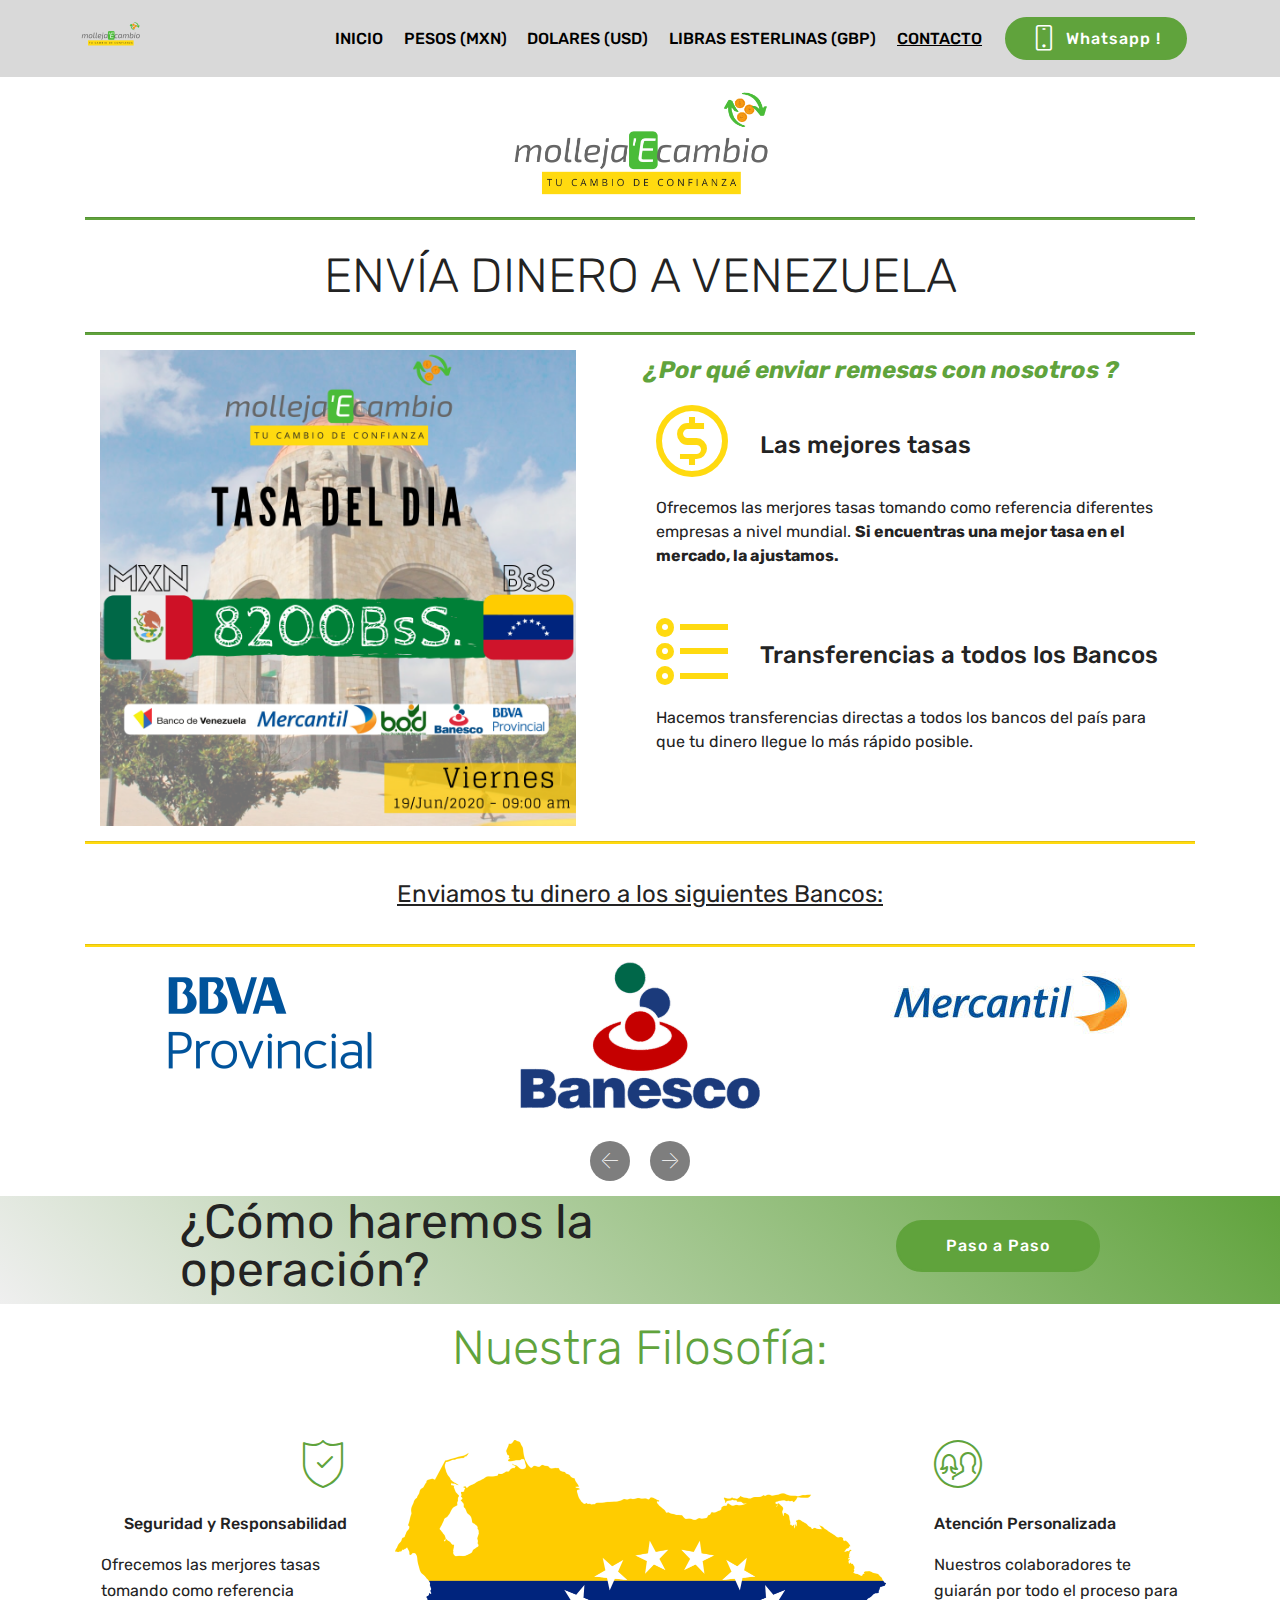
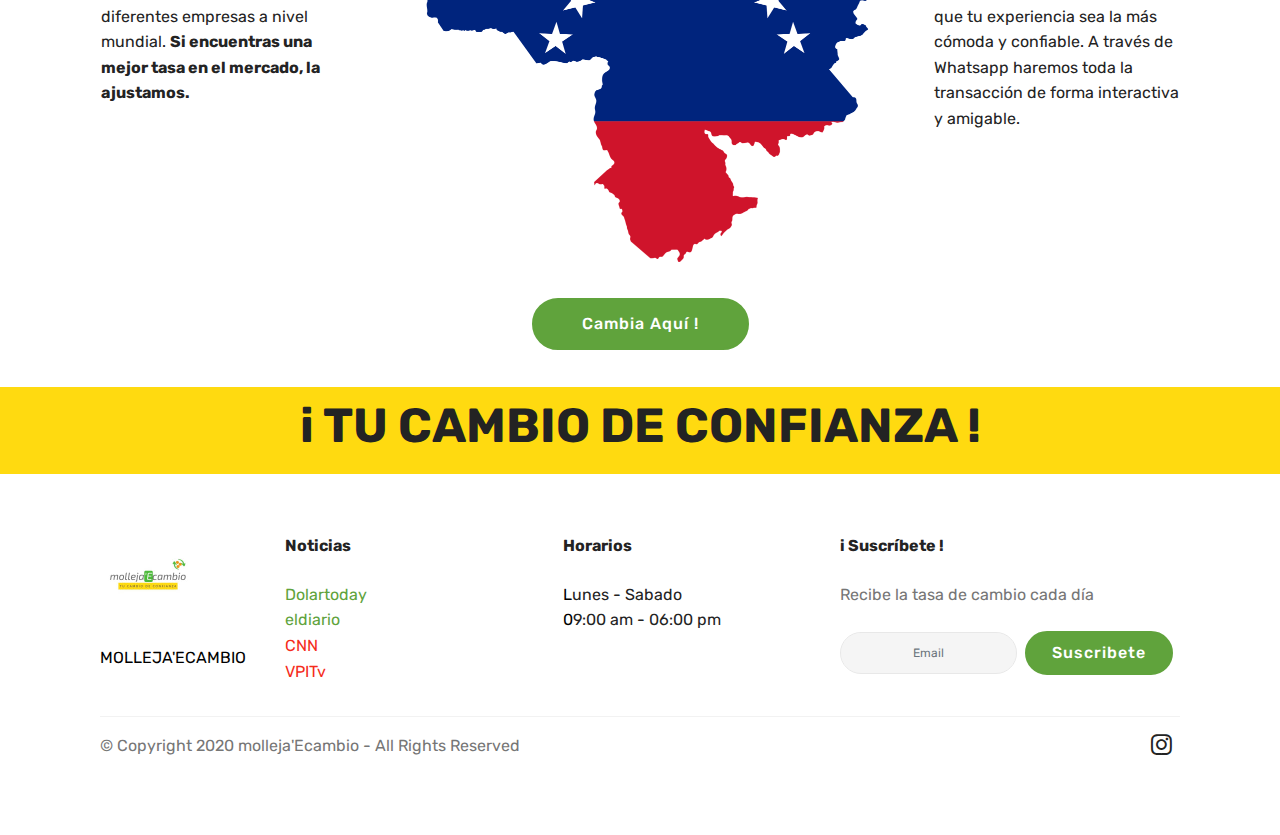
==== commit 9b89d8cb: "create github pages" ====
--- a/index.html
+++ b/index.html
@@ -1,15 +1,15 @@
 <!DOCTYPE html>
 <html  >
 <head>
-  <!-- Site made with Mobirise Website Builder v4.11.6, https://mobirise.com -->
+  <!-- Site made with Mobirise Website Builder v4.12.0, https://mobirise.com -->
   <meta charset="UTF-8">
   <meta http-equiv="X-UA-Compatible" content="IE=edge">
-  <meta name="generator" content="Mobirise v4.11.6, mobirise.com">
+  <meta name="generator" content="Mobirise v4.12.0, mobirise.com">
   <meta name="twitter:card" content="summary_large_image"/>
-<meta name="twitter:image:src" content="assets/images/index-meta.jpg"/>
-<meta property="og:image" content="assets/images/index-meta.jpg"/>
-<meta name="twitter:title" content="molleja'Ecambio"/>
-<meta name="viewport" content="width=device-width, initial-scale=1, minimum-scale=1">
+  <meta name="twitter:image:src" content="assets/images/index-meta.png">
+  <meta property="og:image" content="assets/images/index-meta.png">
+  <meta name="twitter:title" content="molleja'Ecambio">
+  <meta name="viewport" content="width=device-width, initial-scale=1, minimum-scale=1">
   <link rel="shortcut icon" href="assets/images/mollejaecambio-2-122x122.png" type="image/x-icon">
   <meta name="description" content="">
   
@@ -69,7 +69,7 @@
     </nav>
 </section>
 
-<section class="engine"><a href="https://mobirise.info/a">online web builder</a></section><section class="cid-rXG54hVykT" id="image3-2">
+<section class="engine"><a href="https://mobirise.info/z">best free html templates</a></section><section class="cid-rXG54hVykT" id="image3-2">
 
     
 
@@ -104,7 +104,7 @@
         <div class="col-md-12">
             <div class="media-container-row">
                 <div class="mbr-figure m-auto" style="width: 50%;">
-                    <img src="assets/images/copia-de-chamomx-45-952x952.png" alt="Mobirise" title="">
+                    <img src="assets/images/copia-de-chamomx-53.png" alt="Mobirise" title="">
                 </div>
                 <div class=" align-left aside-content">
                     <h2 class="mbr-title pt-2 mbr-fonts-style display-5"><em><strong>¿ Por qué enviar remesas con nosotros ?</strong></em></h2>
@@ -375,7 +375,7 @@
                 <p class="mbr-text form-text mbr-fonts-style display-7">Recibe la tasa de cambio cada día</p>
                 <div class="media-container-column" data-form-type="formoid">
                     <!---Formbuilder Form--->
-                    <form action="https://mobirise.com/" method="POST" class="mbr-form form-with-styler" data-form-title="Mobirise Form"><input type="hidden" name="email" data-form-email="true" value="UTjk2rdcaGJE2wFaLSg4TVh6zqkBmYvt0cOt2+qZrB1oHxBymZnnCKc8sQ1tLDHZOLUhk46R14PwYNAWNABristq7aw4HLa/fAeT9gkM8nNz4tR45WMyBPceVCHHwA/H">
+                    <form action="https://mobirise.com/" method="POST" class="mbr-form form-with-styler" data-form-title="Mobirise Form"><input type="hidden" name="email" data-form-email="true" value="gFuFKL1Y/Rr2xMmFLDN35iCurxs5brc4Sv0e7sGbjKFa+udodWeVbwwU99uzbCTlW0DYEyU/KlZ2erewinLXvBZs5Vsweljb4rewwLv8Lzxq2p0ibbCKpfSD8F1X7646">
                         <div class="row form-inline justify-content-center">
                             <div hidden="hidden" data-form-alert="" class="alert alert-success col-12">Thanks for filling out the form!</div>
                             <div hidden="hidden" data-form-alert-danger="" class="alert alert-danger col-12">
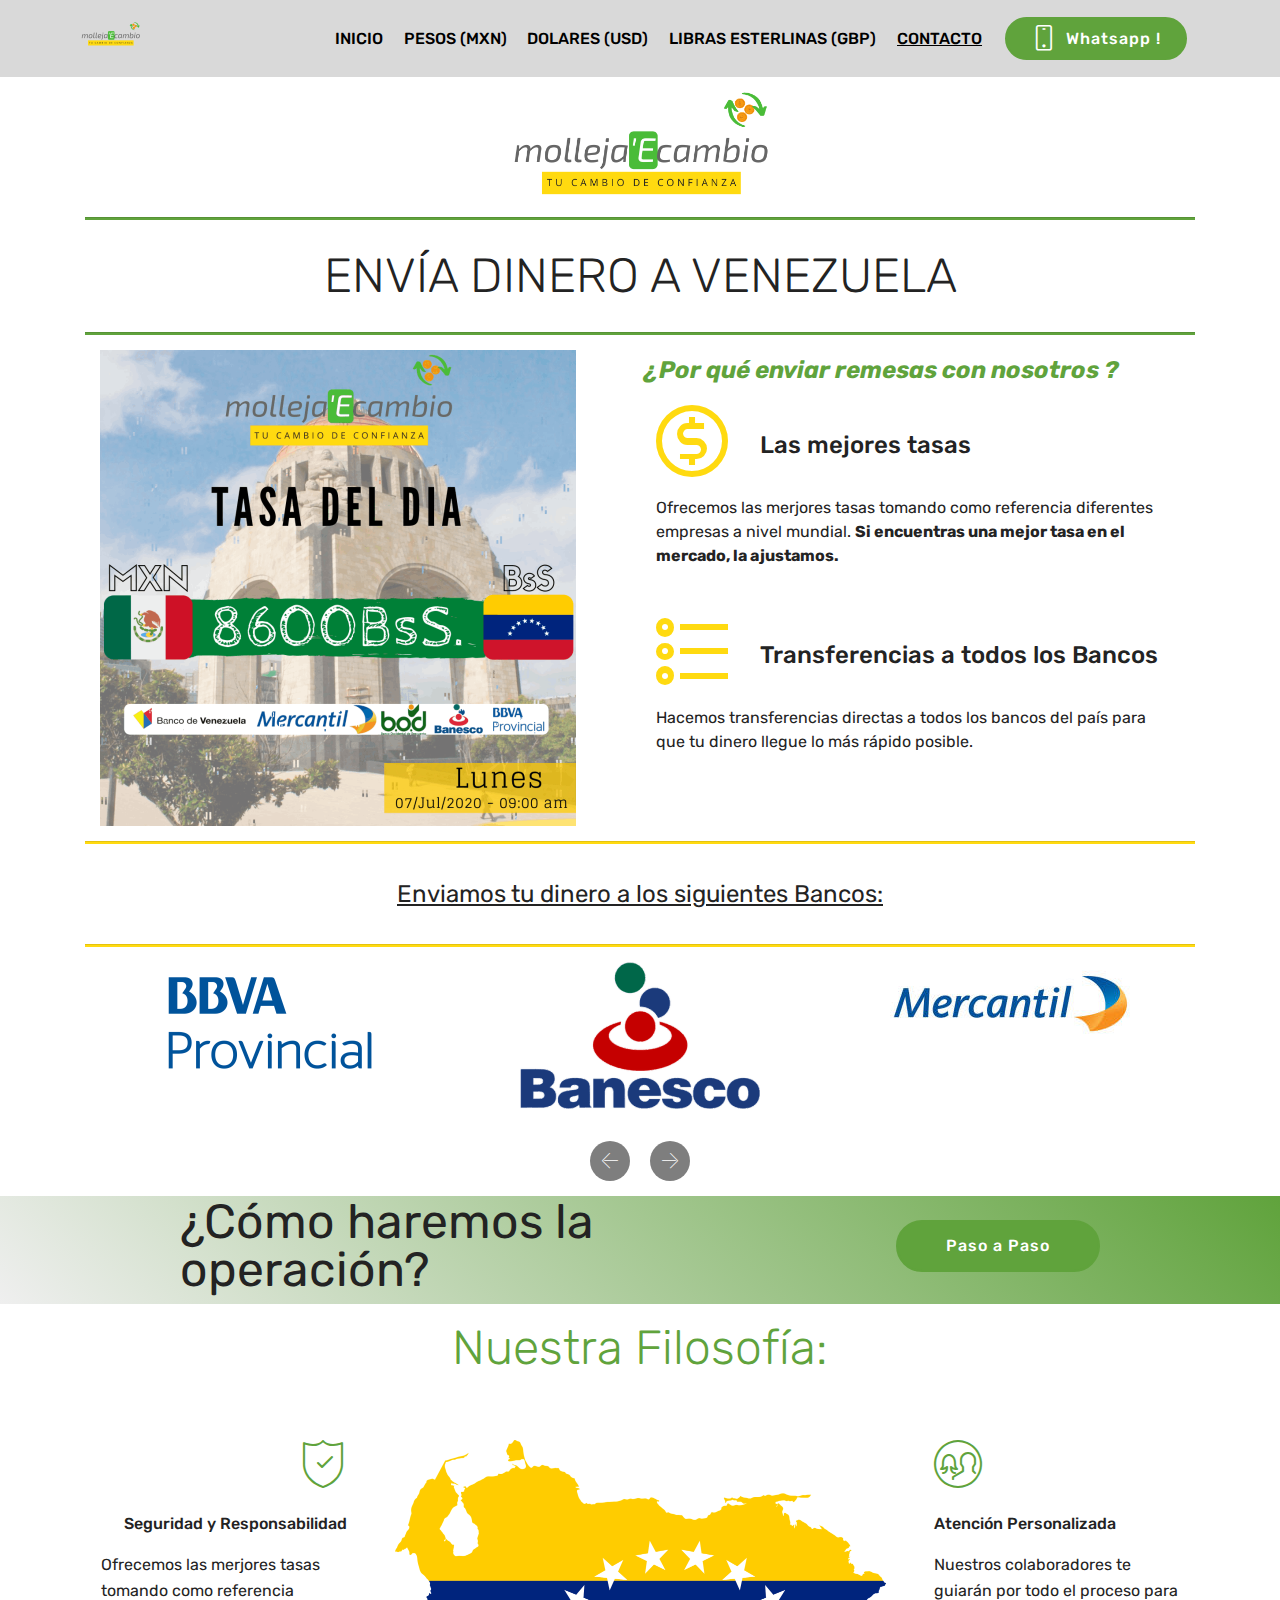
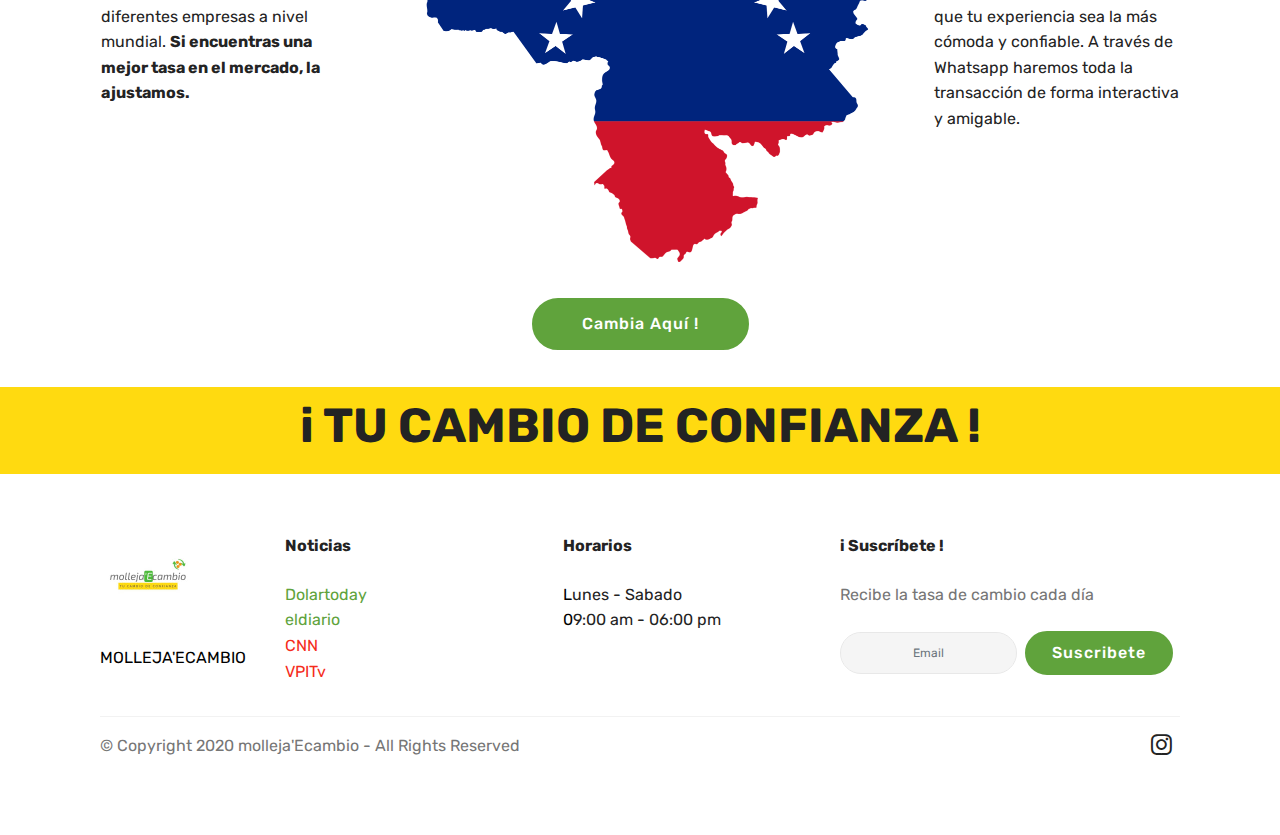
==== commit 5a7b8e42: "create github pages" ====
--- a/index.html
+++ b/index.html
@@ -69,7 +69,7 @@
     </nav>
 </section>
 
-<section class="engine"><a href="https://mobirise.info/z">best free html templates</a></section><section class="cid-rXG54hVykT" id="image3-2">
+<section class="engine"><a href="https://mobirise.info/d">website maker</a></section><section class="cid-rXG54hVykT" id="image3-2">
 
     
 
@@ -104,7 +104,7 @@
         <div class="col-md-12">
             <div class="media-container-row">
                 <div class="mbr-figure m-auto" style="width: 50%;">
-                    <img src="assets/images/copia-de-chamomx-53.png" alt="Mobirise" title="">
+                    <img src="assets/images/copia-de-chamomx-55-952x952.png" alt="Mobirise" title="">
                 </div>
                 <div class=" align-left aside-content">
                     <h2 class="mbr-title pt-2 mbr-fonts-style display-5"><em><strong>¿ Por qué enviar remesas con nosotros ?</strong></em></h2>
@@ -375,7 +375,7 @@
                 <p class="mbr-text form-text mbr-fonts-style display-7">Recibe la tasa de cambio cada día</p>
                 <div class="media-container-column" data-form-type="formoid">
                     <!---Formbuilder Form--->
-                    <form action="https://mobirise.com/" method="POST" class="mbr-form form-with-styler" data-form-title="Mobirise Form"><input type="hidden" name="email" data-form-email="true" value="gFuFKL1Y/Rr2xMmFLDN35iCurxs5brc4Sv0e7sGbjKFa+udodWeVbwwU99uzbCTlW0DYEyU/KlZ2erewinLXvBZs5Vsweljb4rewwLv8Lzxq2p0ibbCKpfSD8F1X7646">
+                    <form action="https://mobirise.com/" method="POST" class="mbr-form form-with-styler" data-form-title="Mobirise Form"><input type="hidden" name="email" data-form-email="true" value="nGS+Shw9OE1DCkDX0StG8/xG7ukKPCzAQBUEPkQEvExrmRQfHa00PFuqHnwI7r67mRivIWVa5cTQ/+53p7anSb9CourF1fY2OmKVxufVSLlicj6vU0Daldk7UrHYaBaq">
                         <div class="row form-inline justify-content-center">
                             <div hidden="hidden" data-form-alert="" class="alert alert-success col-12">Thanks for filling out the form!</div>
                             <div hidden="hidden" data-form-alert-danger="" class="alert alert-danger col-12">
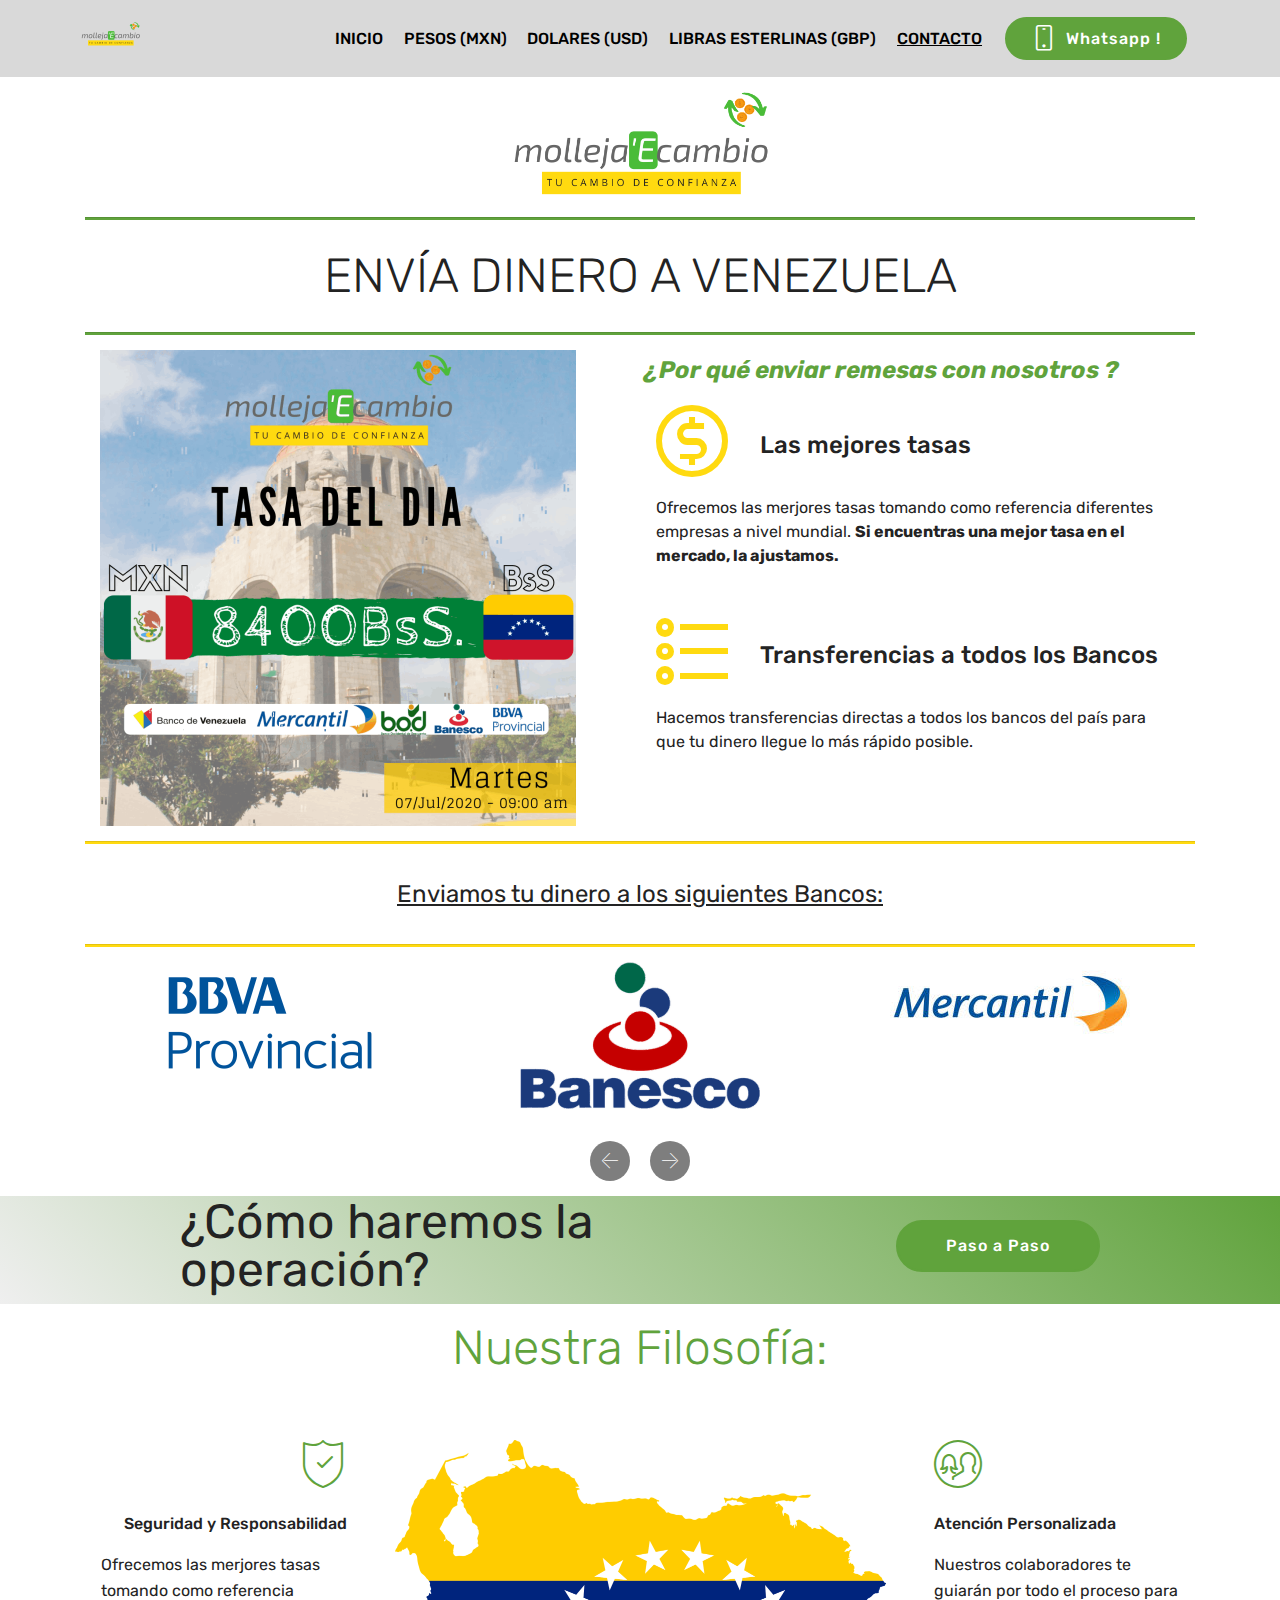
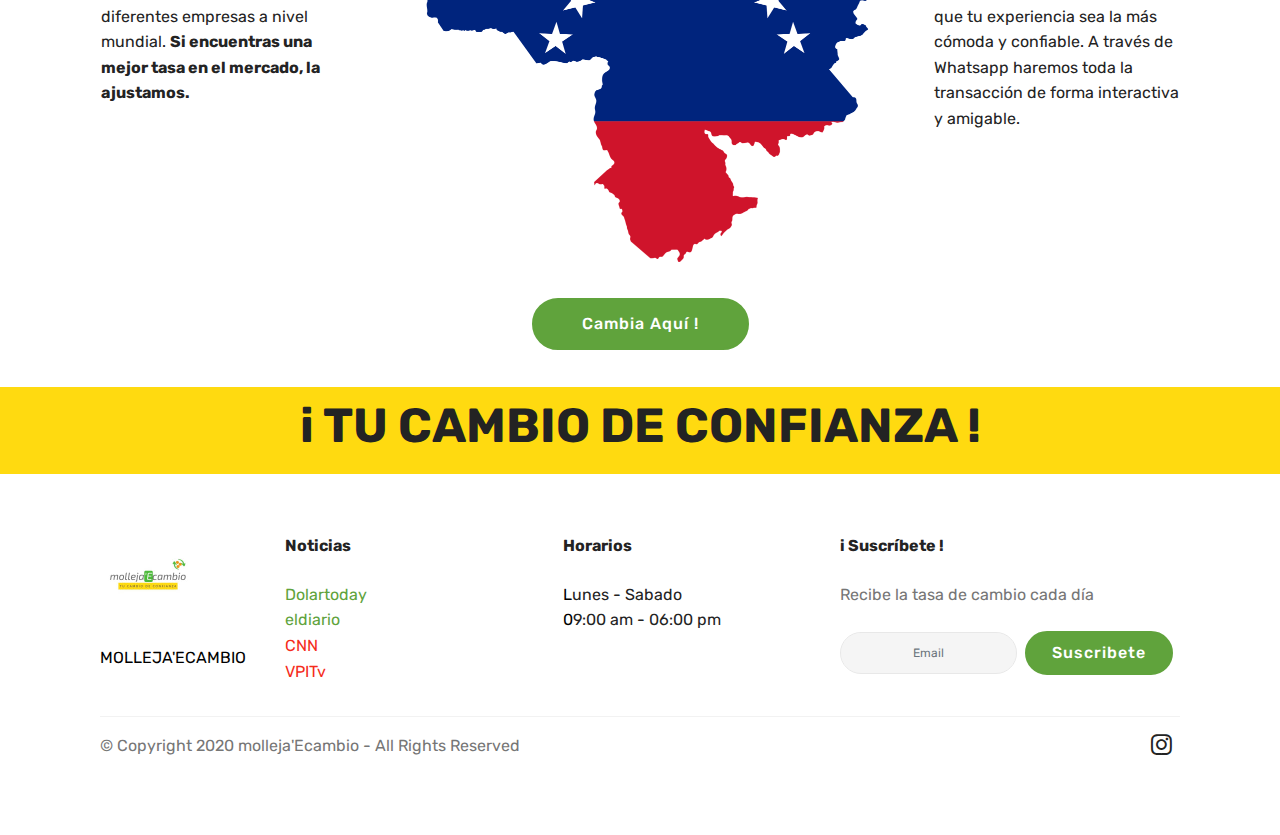
==== commit 4aafe68e: "create github pages" ====
--- a/index.html
+++ b/index.html
@@ -69,7 +69,7 @@
     </nav>
 </section>
 
-<section class="engine"><a href="https://mobirise.info/d">website maker</a></section><section class="cid-rXG54hVykT" id="image3-2">
+<section class="engine"><a href="https://mobirise.info/s">free bootstrap themes</a></section><section class="cid-rXG54hVykT" id="image3-2">
 
     
 
@@ -104,7 +104,7 @@
         <div class="col-md-12">
             <div class="media-container-row">
                 <div class="mbr-figure m-auto" style="width: 50%;">
-                    <img src="assets/images/copia-de-chamomx-55-952x952.png" alt="Mobirise" title="">
+                    <img src="assets/images/copia-de-chamomx-56-952x952.png" alt="Mobirise" title="">
                 </div>
                 <div class=" align-left aside-content">
                     <h2 class="mbr-title pt-2 mbr-fonts-style display-5"><em><strong>¿ Por qué enviar remesas con nosotros ?</strong></em></h2>
@@ -375,7 +375,7 @@
                 <p class="mbr-text form-text mbr-fonts-style display-7">Recibe la tasa de cambio cada día</p>
                 <div class="media-container-column" data-form-type="formoid">
                     <!---Formbuilder Form--->
-                    <form action="https://mobirise.com/" method="POST" class="mbr-form form-with-styler" data-form-title="Mobirise Form"><input type="hidden" name="email" data-form-email="true" value="nGS+Shw9OE1DCkDX0StG8/xG7ukKPCzAQBUEPkQEvExrmRQfHa00PFuqHnwI7r67mRivIWVa5cTQ/+53p7anSb9CourF1fY2OmKVxufVSLlicj6vU0Daldk7UrHYaBaq">
+                    <form action="https://mobirise.com/" method="POST" class="mbr-form form-with-styler" data-form-title="Mobirise Form"><input type="hidden" name="email" data-form-email="true" value="GuQtGhS5Gzbd7uYpxpqlKLqaOfiZNfVo+KBRCbDurGRGNvi5hGPiVwHqqfkg9kDHccGiV+k9BXHVFouqJkWKZFEZVkk1UBK3NwDdP3ZMUq5QRdCMpxqCIUTwdkwKOdqn">
                         <div class="row form-inline justify-content-center">
                             <div hidden="hidden" data-form-alert="" class="alert alert-success col-12">Thanks for filling out the form!</div>
                             <div hidden="hidden" data-form-alert-danger="" class="alert alert-danger col-12">
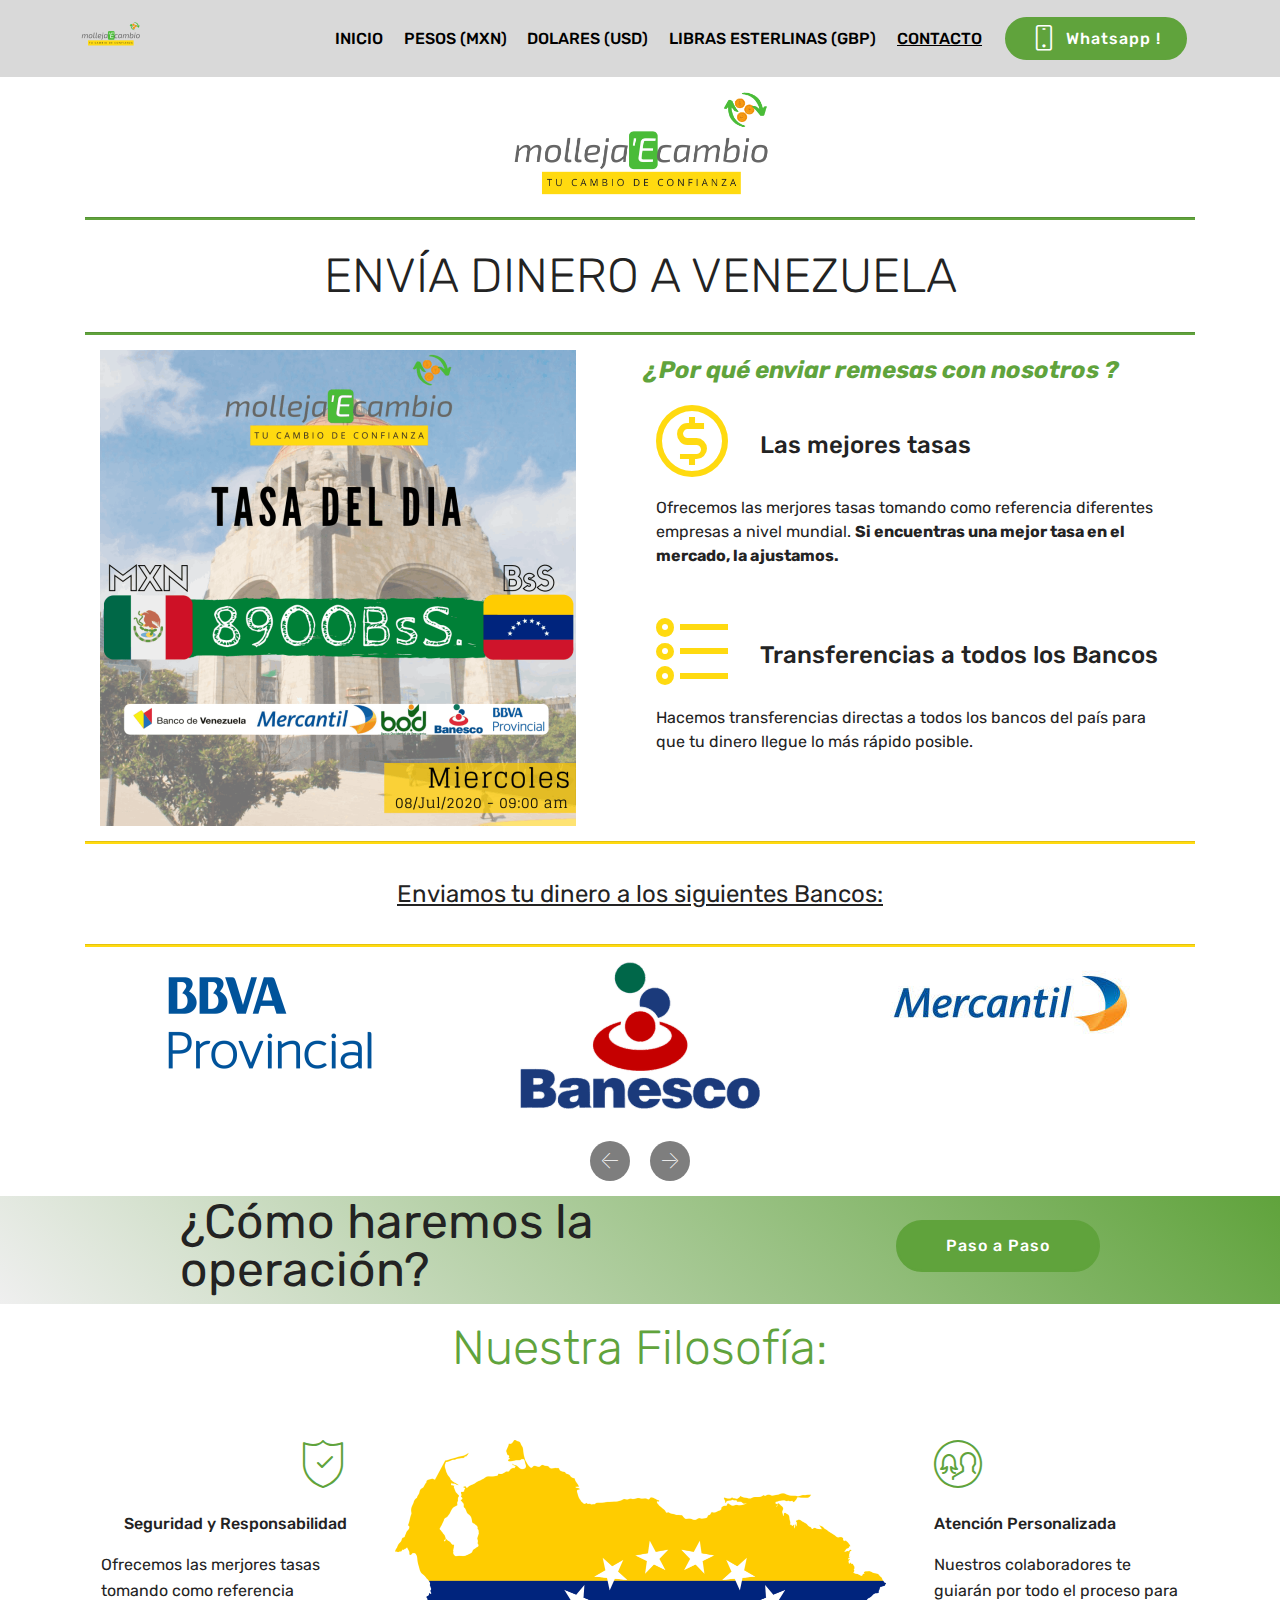
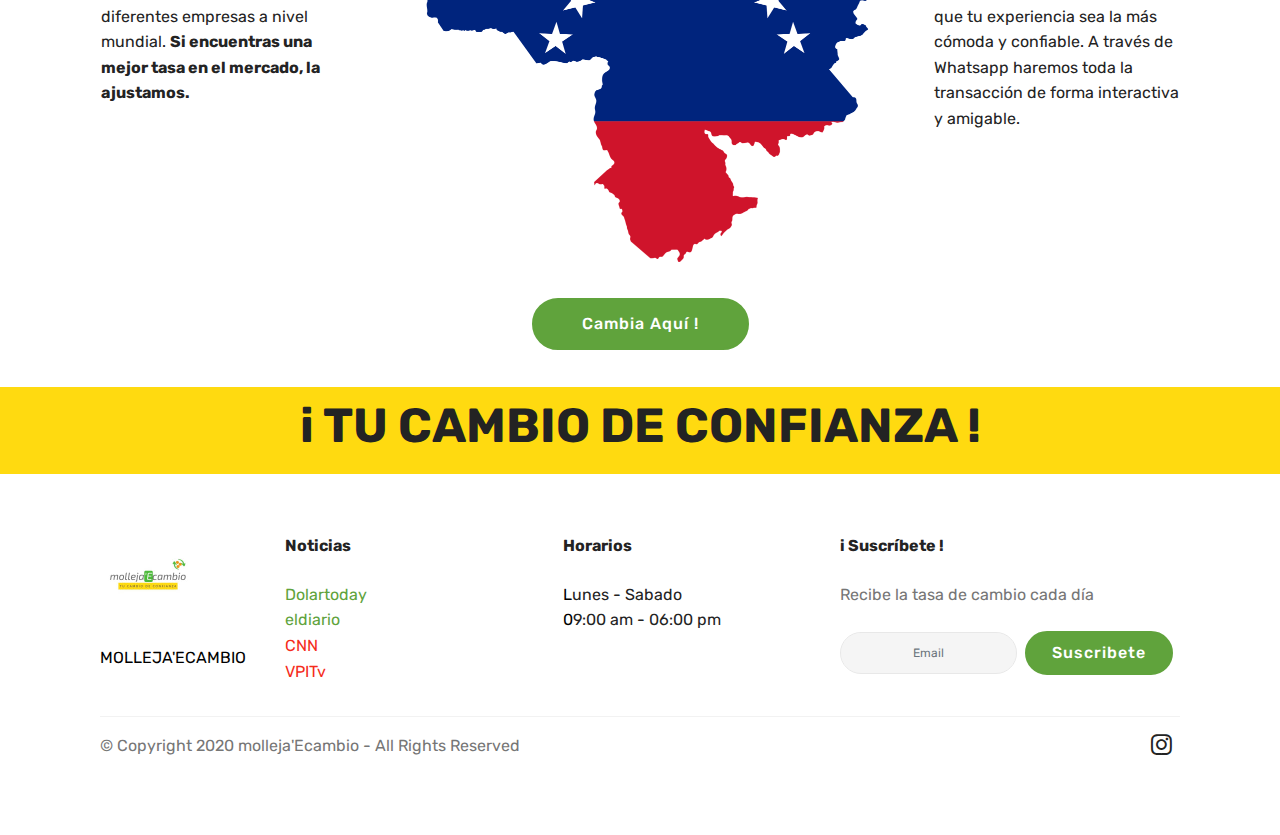
==== commit c360c997: "create github pages" ====
--- a/index.html
+++ b/index.html
@@ -69,7 +69,7 @@
     </nav>
 </section>
 
-<section class="engine"><a href="https://mobirise.info/s">free bootstrap themes</a></section><section class="cid-rXG54hVykT" id="image3-2">
+<section class="engine"><a href="https://mobirise.info/r">bootstrap template</a></section><section class="cid-rXG54hVykT" id="image3-2">
 
     
 
@@ -104,7 +104,7 @@
         <div class="col-md-12">
             <div class="media-container-row">
                 <div class="mbr-figure m-auto" style="width: 50%;">
-                    <img src="assets/images/copia-de-chamomx-56-952x952.png" alt="Mobirise" title="">
+                    <img src="assets/images/copia-de-chamomx-57-952x952.png" alt="Mobirise" title="">
                 </div>
                 <div class=" align-left aside-content">
                     <h2 class="mbr-title pt-2 mbr-fonts-style display-5"><em><strong>¿ Por qué enviar remesas con nosotros ?</strong></em></h2>
@@ -375,7 +375,7 @@
                 <p class="mbr-text form-text mbr-fonts-style display-7">Recibe la tasa de cambio cada día</p>
                 <div class="media-container-column" data-form-type="formoid">
                     <!---Formbuilder Form--->
-                    <form action="https://mobirise.com/" method="POST" class="mbr-form form-with-styler" data-form-title="Mobirise Form"><input type="hidden" name="email" data-form-email="true" value="GuQtGhS5Gzbd7uYpxpqlKLqaOfiZNfVo+KBRCbDurGRGNvi5hGPiVwHqqfkg9kDHccGiV+k9BXHVFouqJkWKZFEZVkk1UBK3NwDdP3ZMUq5QRdCMpxqCIUTwdkwKOdqn">
+                    <form action="https://mobirise.com/" method="POST" class="mbr-form form-with-styler" data-form-title="Mobirise Form"><input type="hidden" name="email" data-form-email="true" value="hv8PkouoP0j9o7xKMOB+VfzFOh7NU1sljC3uqgtWhUq9PwHLQoHTCVppnMPGhAZXba9pr/31Gwqz5MsbISLgnnsqshNU6yLXsTnLuIdebV2DHocicEUID2emlbUCzzjD">
                         <div class="row form-inline justify-content-center">
                             <div hidden="hidden" data-form-alert="" class="alert alert-success col-12">Thanks for filling out the form!</div>
                             <div hidden="hidden" data-form-alert-danger="" class="alert alert-danger col-12">
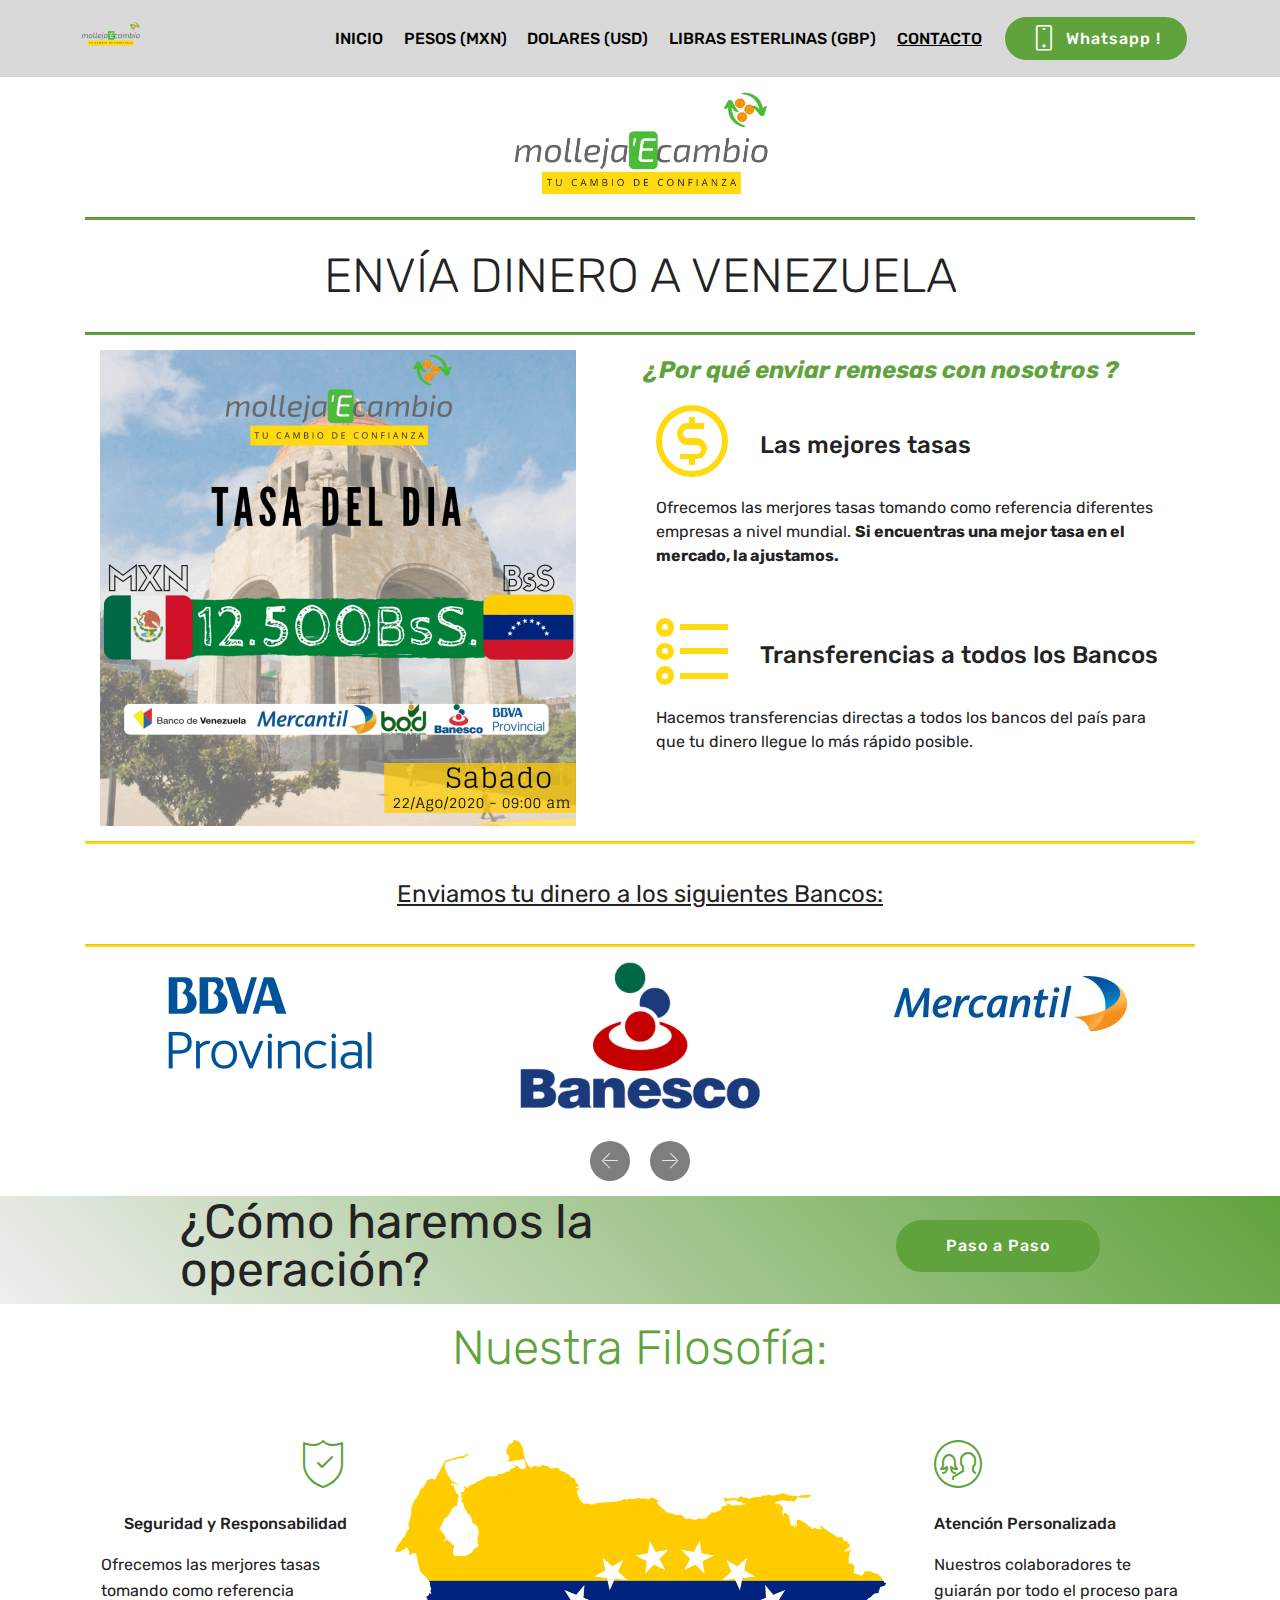
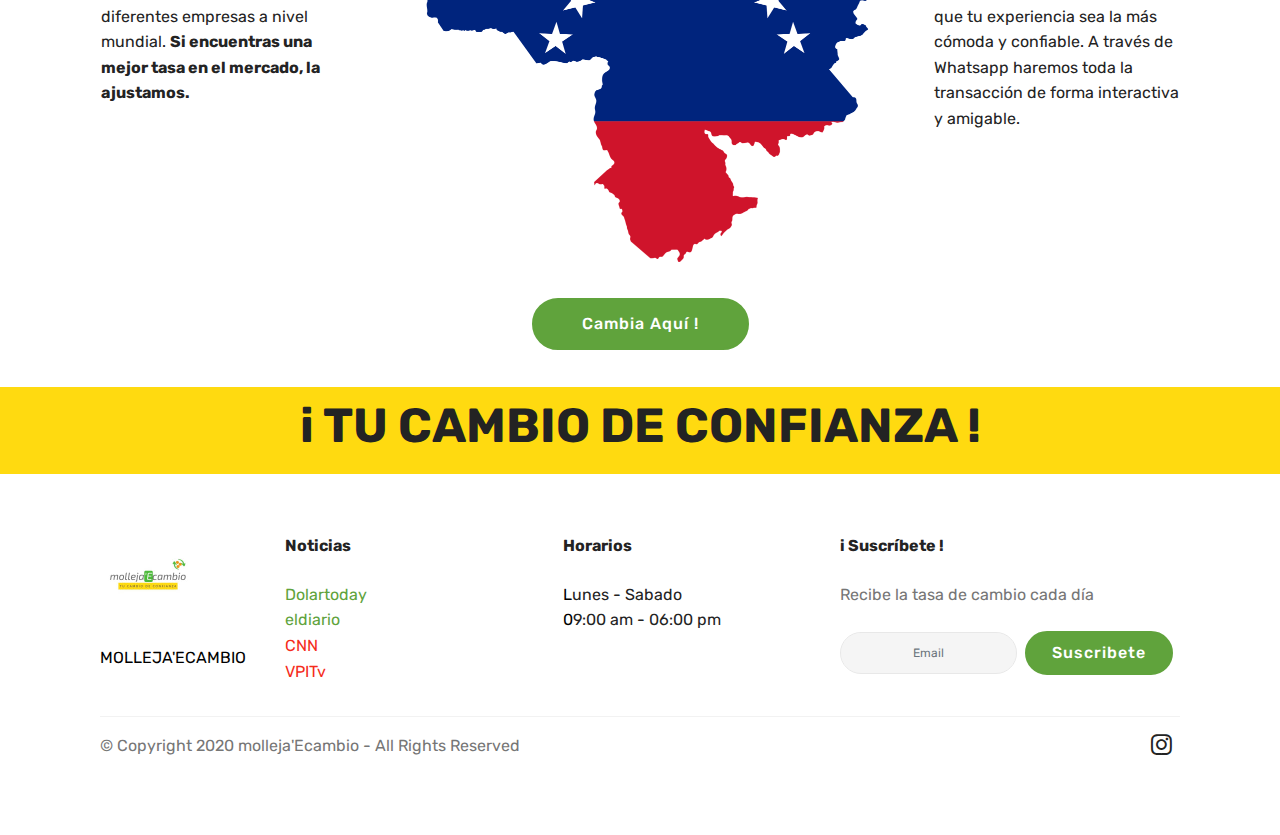
==== commit 1c5dc2e6: "create github pages" ====
--- a/index.html
+++ b/index.html
@@ -69,7 +69,7 @@
     </nav>
 </section>
 
-<section class="engine"><a href="https://mobirise.info/r">bootstrap template</a></section><section class="cid-rXG54hVykT" id="image3-2">
+<section class="engine"><a href="https://mobirise.info/g">build a website for free</a></section><section class="cid-rXG54hVykT" id="image3-2">
 
     
 
@@ -104,7 +104,7 @@
         <div class="col-md-12">
             <div class="media-container-row">
                 <div class="mbr-figure m-auto" style="width: 50%;">
-                    <img src="assets/images/copia-de-chamomx-57-952x952.png" alt="Mobirise" title="">
+                    <img src="assets/images/mollejaecambio-952x952.png" alt="Mobirise" title="">
                 </div>
                 <div class=" align-left aside-content">
                     <h2 class="mbr-title pt-2 mbr-fonts-style display-5"><em><strong>¿ Por qué enviar remesas con nosotros ?</strong></em></h2>
@@ -375,7 +375,7 @@
                 <p class="mbr-text form-text mbr-fonts-style display-7">Recibe la tasa de cambio cada día</p>
                 <div class="media-container-column" data-form-type="formoid">
                     <!---Formbuilder Form--->
-                    <form action="https://mobirise.com/" method="POST" class="mbr-form form-with-styler" data-form-title="Mobirise Form"><input type="hidden" name="email" data-form-email="true" value="hv8PkouoP0j9o7xKMOB+VfzFOh7NU1sljC3uqgtWhUq9PwHLQoHTCVppnMPGhAZXba9pr/31Gwqz5MsbISLgnnsqshNU6yLXsTnLuIdebV2DHocicEUID2emlbUCzzjD">
+                    <form action="https://mobirise.com/" method="POST" class="mbr-form form-with-styler" data-form-title="Mobirise Form"><input type="hidden" name="email" data-form-email="true" value="Ql38bZ35SwY7CSQ/8Gc8BnYEAHwG5mjH6z2yRczdj3Eo/VDsVS+cv86uvYKlDdd247LLc4Uc1VS7k9DTF39et9rSkQY32OkoE1Oe0Hn/jVxJXKEJo5QrVUIROCjjzYE5">
                         <div class="row form-inline justify-content-center">
                             <div hidden="hidden" data-form-alert="" class="alert alert-success col-12">Thanks for filling out the form!</div>
                             <div hidden="hidden" data-form-alert-danger="" class="alert alert-danger col-12">
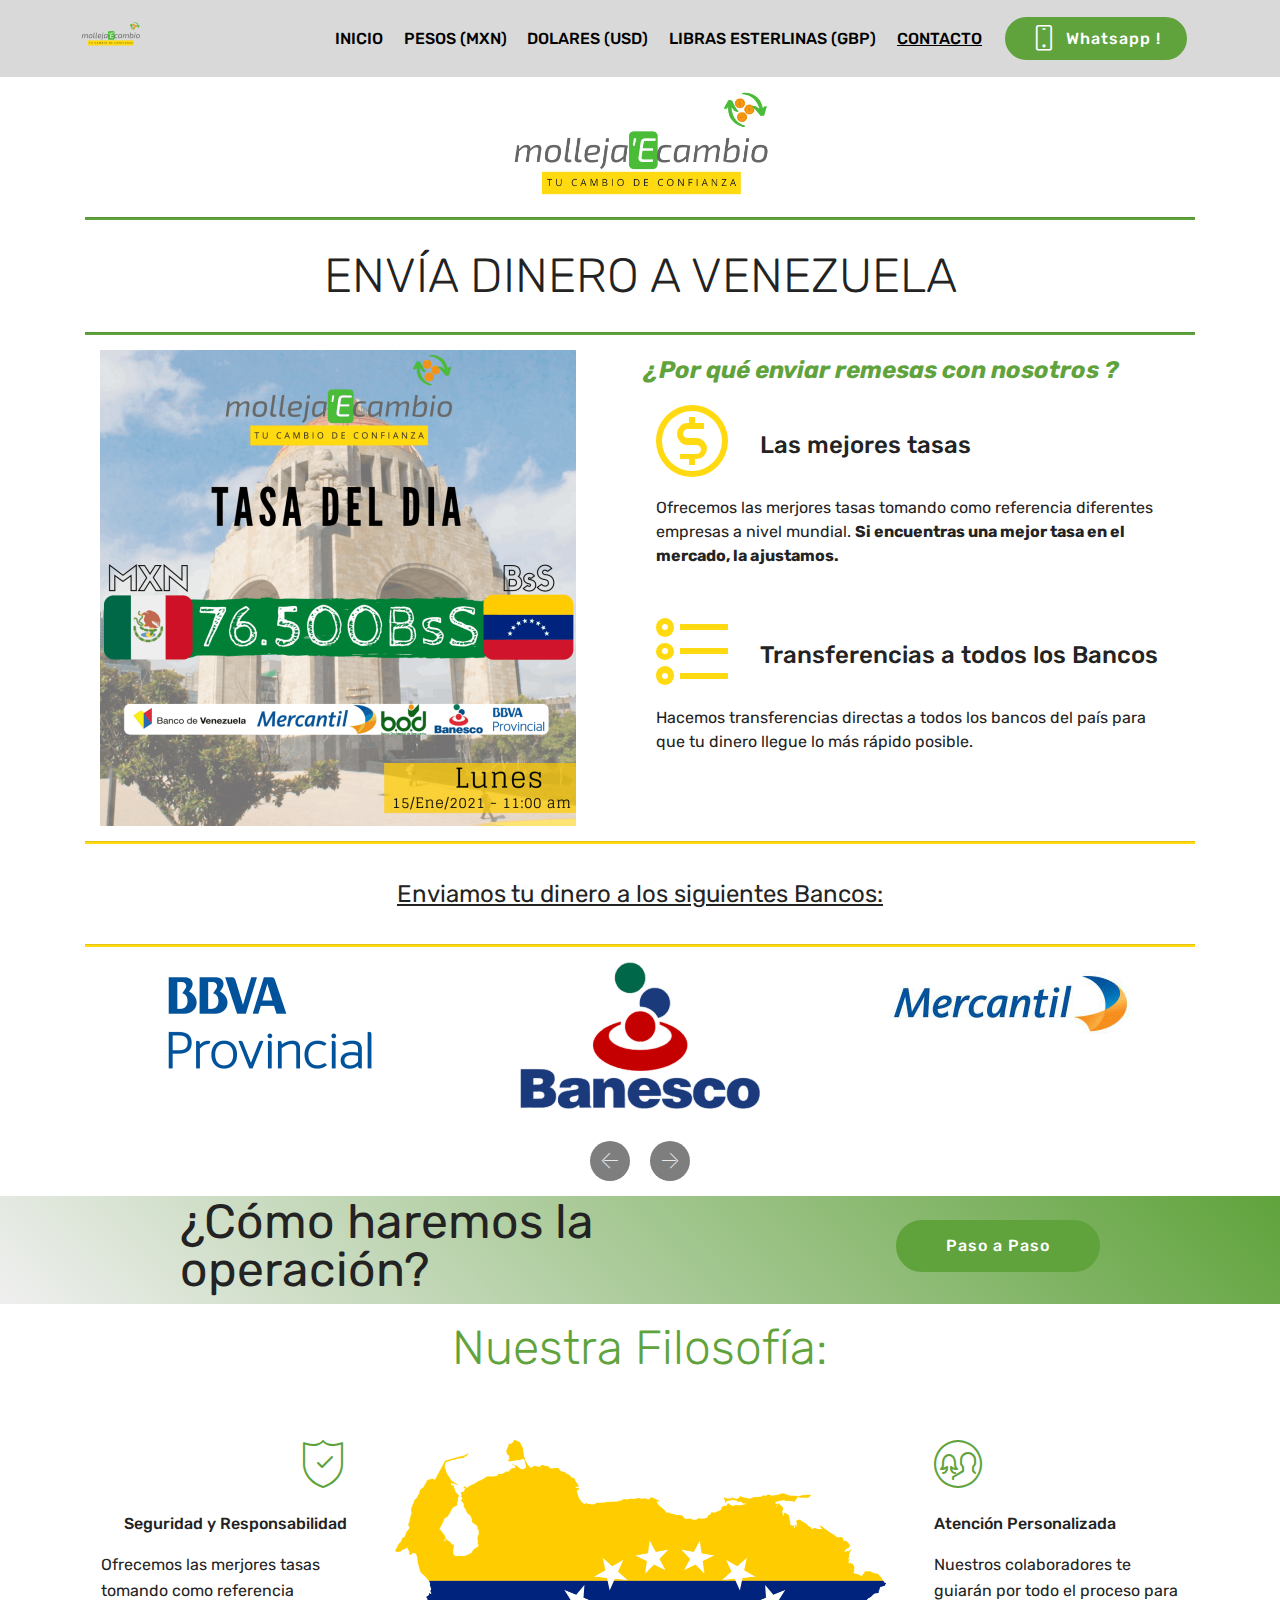
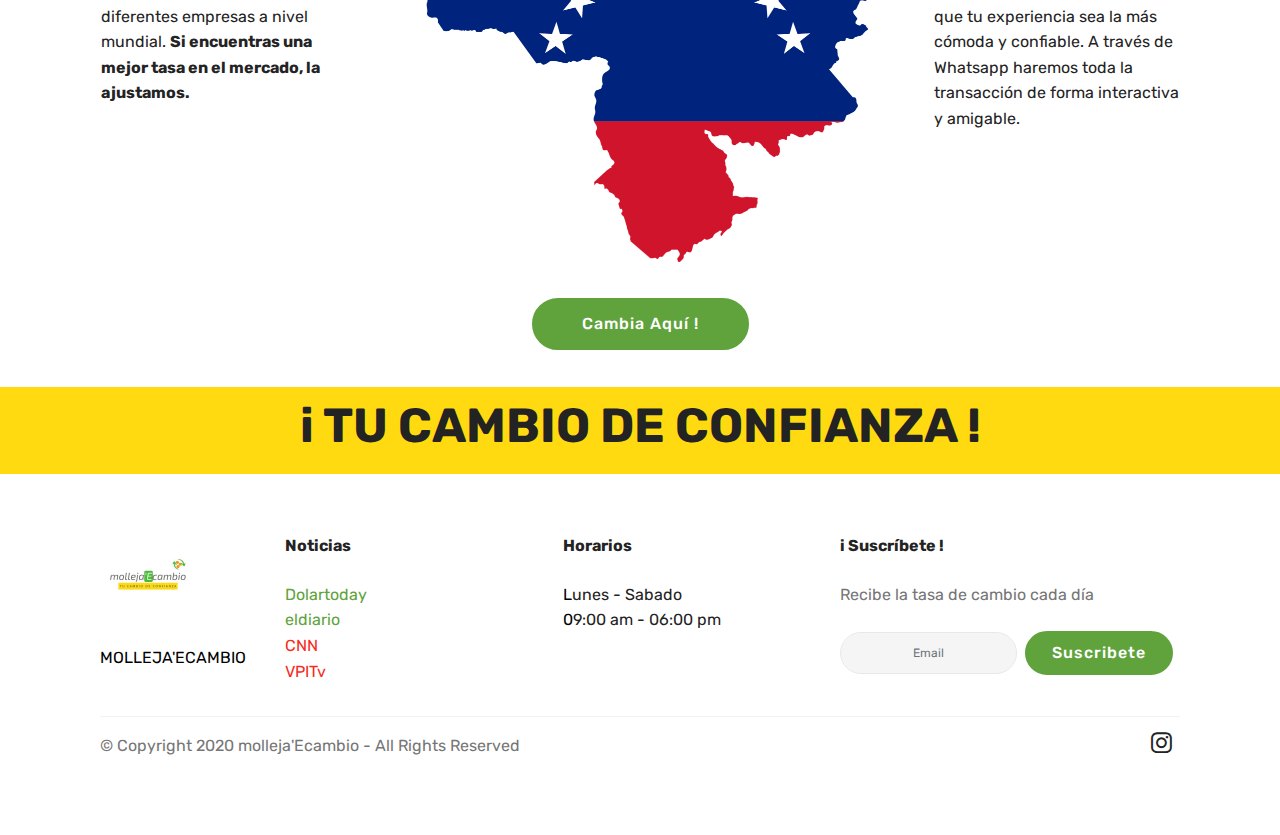
==== commit b3415929: "create github pages" ====
--- a/index.html
+++ b/index.html
@@ -1,10 +1,10 @@
 <!DOCTYPE html>
 <html  >
 <head>
-  <!-- Site made with Mobirise Website Builder v4.12.0, https://mobirise.com -->
+  <!-- Site made with Mobirise Website Builder v5.0.29, https://mobirise.com -->
   <meta charset="UTF-8">
   <meta http-equiv="X-UA-Compatible" content="IE=edge">
-  <meta name="generator" content="Mobirise v4.12.0, mobirise.com">
+  <meta name="generator" content="Mobirise v5.0.29, mobirise.com">
   <meta name="twitter:card" content="summary_large_image"/>
   <meta name="twitter:image:src" content="assets/images/index-meta.png">
   <meta property="og:image" content="assets/images/index-meta.png">
@@ -13,6 +13,7 @@
   <link rel="shortcut icon" href="assets/images/mollejaecambio-2-122x122.png" type="image/x-icon">
   <meta name="description" content="">
   
+  
   <title>molleja'Ecambio</title>
   <link rel="stylesheet" href="assets/web/assets/mobirise-icons-bold/mobirise-icons-bold.css">
   <link rel="stylesheet" href="assets/web/assets/mobirise-icons2/mobirise2.css">
@@ -20,16 +21,18 @@
   <link rel="stylesheet" href="assets/bootstrap/css/bootstrap.min.css">
   <link rel="stylesheet" href="assets/bootstrap/css/bootstrap-grid.min.css">
   <link rel="stylesheet" href="assets/bootstrap/css/bootstrap-reboot.min.css">
+  <link rel="stylesheet" href="assets/tether/tether.min.css">
   <link rel="stylesheet" href="assets/dropdown/css/style.css">
-  <link rel="stylesheet" href="assets/tether/tether.min.css">
   <link rel="stylesheet" href="assets/socicon/css/styles.css">
   <link rel="stylesheet" href="assets/theme/css/style.css">
   <link rel="preload" as="style" href="assets/mobirise/css/mbr-additional.css"><link rel="stylesheet" href="assets/mobirise/css/mbr-additional.css" type="text/css">
   
   
   
+  
 </head>
 <body>
+  
   <section class="menu cid-rXG4JnJpke" once="menu" id="menu2-1">
 
     
@@ -69,7 +72,7 @@
     </nav>
 </section>
 
-<section class="engine"><a href="https://mobirise.info/g">build a website for free</a></section><section class="cid-rXG54hVykT" id="image3-2">
+<section class="engine"><a href="https://mobirise.info/b">create a website</a></section><section class="cid-rXG54hVykT" id="image3-2">
 
     
 
@@ -104,7 +107,7 @@
         <div class="col-md-12">
             <div class="media-container-row">
                 <div class="mbr-figure m-auto" style="width: 50%;">
-                    <img src="assets/images/mollejaecambio-952x952.png" alt="Mobirise" title="">
+                    <img src="assets/images/mollejaecambio-2-952x952.png" alt="Mobirise" title="">
                 </div>
                 <div class=" align-left aside-content">
                     <h2 class="mbr-title pt-2 mbr-fonts-style display-5"><em><strong>¿ Por qué enviar remesas con nosotros ?</strong></em></h2>
@@ -375,7 +378,7 @@
                 <p class="mbr-text form-text mbr-fonts-style display-7">Recibe la tasa de cambio cada día</p>
                 <div class="media-container-column" data-form-type="formoid">
                     <!---Formbuilder Form--->
-                    <form action="https://mobirise.com/" method="POST" class="mbr-form form-with-styler" data-form-title="Mobirise Form"><input type="hidden" name="email" data-form-email="true" value="Ql38bZ35SwY7CSQ/8Gc8BnYEAHwG5mjH6z2yRczdj3Eo/VDsVS+cv86uvYKlDdd247LLc4Uc1VS7k9DTF39et9rSkQY32OkoE1Oe0Hn/jVxJXKEJo5QrVUIROCjjzYE5">
+                    <form action="https://mobirise.eu/" method="POST" class="mbr-form form-with-styler" data-form-title="Mobirise Form"><input type="hidden" name="email" data-form-email="true" value="AnNKGAb4XUHIIT//8FpgNK6KHwCxWL6ZsuXeh46jb350muLugH5DGd4xc8Oxyl4IORnLVWIsRA5XRpwgxsAYmLe2pETaMW9EG6lzd8CGSwd+UCUfjDwJh5+7tIj1f+6b">
                         <div class="row form-inline justify-content-center">
                             <div hidden="hidden" data-form-alert="" class="alert alert-success col-12">Thanks for filling out the form!</div>
                             <div hidden="hidden" data-form-alert-danger="" class="alert alert-danger col-12">
@@ -385,7 +388,7 @@
                             <div class="col-auto form-group " data-for="email">
                                 <input type="email" name="email" placeholder="Email" data-form-field="Email" required="required" class="form-control input-sm input-inverse my-2 display-7" id="email-footer3-0">
                             </div>
-                            <div class="col-auto input-group-btn  m-2"><button type="submit" class="btn m-0 btn-success display-4">Suscribete</button></div>
+                            <div class="col-auto input-group-btn m-2"><button type="submit" class="btn m-0 btn-success display-4">Suscribete</button></div>
                         </div>
                     </form><!---Formbuilder Form--->
                 </div>
@@ -427,16 +430,17 @@
   <script src="assets/web/assets/jquery/jquery.min.js"></script>
   <script src="assets/popper/popper.min.js"></script>
   <script src="assets/bootstrap/js/bootstrap.min.js"></script>
+  <script src="assets/tether/tether.min.js"></script>
+  <script src="assets/smoothscroll/smooth-scroll.js"></script>
   <script src="assets/bootstrapcarouselswipe/bootstrap-carousel-swipe.js"></script>
   <script src="assets/mbr-clients-slider/mbr-clients-slider.js"></script>
   <script src="assets/dropdown/js/nav-dropdown.js"></script>
   <script src="assets/dropdown/js/navbar-dropdown.js"></script>
   <script src="assets/touchswipe/jquery.touch-swipe.min.js"></script>
-  <script src="assets/tether/tether.min.js"></script>
-  <script src="assets/smoothscroll/smooth-scroll.js"></script>
   <script src="assets/theme/js/script.js"></script>
   <script src="assets/formoid/formoid.min.js"></script>
   
   
+  
 </body>
 </html>--- a/assets/web/assets/mobirise-icons-bold/mobirise-icons-bold.css
+++ b/assets/web/assets/mobirise-icons-bold/mobirise-icons-bold.css
@@ -1,477 +1,477 @@
-@font-face {
-  font-family: 'mobirise-icons-bold';
-  font-display: swap;
-  src:  url('mobirise-icons-bold.eot?m1l4yr');
-  src:  url('mobirise-icons-bold.eot?m1l4yr#iefix') format('embedded-opentype'),
-    url('mobirise-icons-bold.ttf?m1l4yr') format('truetype'),
-    url('mobirise-icons-bold.woff?m1l4yr') format('woff'),
-    url('mobirise-icons-bold.svg?m1l4yr#mobirise-icons-bold') format('svg');
-  font-weight: normal;
-  font-style: normal;
-}
-
-[class^="mbrib-"], [class*="mbrib-"] {
-  /* use !important to prevent issues with browser extensions that change fonts */
-  font-family: 'mobirise-icons-bold' !important;
-  speak: none;
-  font-style: normal;
-  font-weight: normal;
-  font-variant: normal;
-  text-transform: none;
-  line-height: 1;
-
-  /* Better Font Rendering =========== */
-  -webkit-font-smoothing: antialiased;
-  -moz-osx-font-smoothing: grayscale;
-}
-
-.mbrib-add-submenu:before {
-  content: "\e900";
-}
-.mbrib-alert:before {
-  content: "\e901";
-}
-.mbrib-align-center:before {
-  content: "\e902";
-}
-.mbrib-align-justify:before {
-  content: "\e903";
-}
-.mbrib-align-left:before {
-  content: "\e904";
-}
-.mbrib-align-right:before {
-  content: "\e905";
-}
-.mbrib-android:before {
-  content: "\e906";
-}
-.mbrib-apple:before {
-  content: "\e907";
-}
-.mbrib-arrow-down:before {
-  content: "\e908";
-}
-.mbrib-arrow-next:before {
-  content: "\e909";
-}
-.mbrib-arrow-prev:before {
-  content: "\e90a";
-}
-.mbrib-arrow-up:before {
-  content: "\e90b";
-}
-.mbrib-bold:before {
-  content: "\e90c";
-}
-.mbrib-bookmark:before {
-  content: "\e90d";
-}
-.mbrib-bootstrap:before {
-  content: "\e90e";
-}
-.mbrib-briefcase:before {
-  content: "\e90f";
-}
-.mbrib-browse:before {
-  content: "\e910";
-}
-.mbrib-bulleted-list:before {
-  content: "\e911";
-}
-.mbrib-calendar:before {
-  content: "\e912";
-}
-.mbrib-camera:before {
-  content: "\e913";
-}
-.mbrib-cart-add:before {
-  content: "\e914";
-}
-.mbrib-cart-full:before {
-  content: "\e915";
-}
-.mbrib-cash:before {
-  content: "\e916";
-}
-.mbrib-change-style:before {
-  content: "\e917";
-}
-.mbrib-chat:before {
-  content: "\e918";
-}
-.mbrib-clock:before {
-  content: "\e919";
-}
-.mbrib-close:before {
-  content: "\e91a";
-}
-.mbrib-cloud:before {
-  content: "\e91b";
-}
-.mbrib-code:before {
-  content: "\e91c";
-}
-.mbrib-contact-form:before {
-  content: "\e91d";
-}
-.mbrib-credit-card:before {
-  content: "\e91e";
-}
-.mbrib-cursor-click:before {
-  content: "\e91f";
-}
-.mbrib-cust-feedback:before {
-  content: "\e920";
-}
-.mbrib-database:before {
-  content: "\e921";
-}
-.mbrib-delivery:before {
-  content: "\e922";
-}
-.mbrib-desktop:before {
-  content: "\e923";
-}
-.mbrib-devices:before {
-  content: "\e924";
-}
-.mbrib-down:before {
-  content: "\e925";
-}
-.mbrib-download:before {
-  content: "\e926";
-}
-.mbrib-drag-n-drop:before {
-  content: "\e927";
-}
-.mbrib-drag-n-drop2:before {
-  content: "\e928";
-}
-.mbrib-edit:before {
-  content: "\e929";
-}
-.mbrib-edit2:before {
-  content: "\e92a";
-}
-.mbrib-error:before {
-  content: "\e92b";
-}
-.mbrib-extension:before {
-  content: "\e92c";
-}
-.mbrib-features:before {
-  content: "\e92d";
-}
-.mbrib-file:before {
-  content: "\e92e";
-}
-.mbrib-flag:before {
-  content: "\e92f";
-}
-.mbrib-folder:before {
-  content: "\e930";
-}
-.mbrib-gift:before {
-  content: "\e931";
-}
-.mbrib-github:before {
-  content: "\e932";
-}
-.mbrib-globe-2:before {
-  content: "\e933";
-}
-.mbrib-globe:before {
-  content: "\e934";
-}
-.mbrib-growing-chart:before {
-  content: "\e935";
-}
-.mbrib-hearth:before {
-  content: "\e936";
-}
-.mbrib-help:before {
-  content: "\e937";
-}
-.mbrib-home:before {
-  content: "\e938";
-}
-.mbrib-hot-cup:before {
-  content: "\e939";
-}
-.mbrib-idea:before {
-  content: "\e93a";
-}
-.mbrib-image-gallery:before {
-  content: "\e93b";
-}
-.mbrib-image-slider:before {
-  content: "\e93c";
-}
-.mbrib-info:before {
-  content: "\e93d";
-}
-.mbrib-italic:before {
-  content: "\e93e";
-}
-.mbrib-key:before {
-  content: "\e93f";
-}
-.mbrib-laptop:before {
-  content: "\e940";
-}
-.mbrib-layers:before {
-  content: "\e941";
-}
-.mbrib-left-right:before {
-  content: "\e942";
-}
-.mbrib-left:before {
-  content: "\e943";
-}
-.mbrib-letter:before {
-  content: "\e944";
-}
-.mbrib-like:before {
-  content: "\e945";
-}
-.mbrib-link:before {
-  content: "\e946";
-}
-.mbrib-lock:before {
-  content: "\e947";
-}
-.mbrib-login:before {
-  content: "\e948";
-}
-.mbrib-logout:before {
-  content: "\e949";
-}
-.mbrib-magic-stick:before {
-  content: "\e94a";
-}
-.mbrib-map-pin:before {
-  content: "\e94b";
-}
-.mbrib-menu:before {
-  content: "\e94c";
-}
-.mbrib-mobile:before {
-  content: "\e94d";
-}
-.mbrib-mobile2:before {
-  content: "\e94e";
-}
-.mbrib-mobirise:before {
-  content: "\e94f";
-}
-.mbrib-more-horizontal:before {
-  content: "\e950";
-}
-.mbrib-more-vertical:before {
-  content: "\e951";
-}
-.mbrib-music:before {
-  content: "\e952";
-}
-.mbrib-new-file:before {
-  content: "\e953";
-}
-.mbrib-numbered-list:before {
-  content: "\e954";
-}
-.mbrib-opened-folder:before {
-  content: "\e955";
-}
-.mbrib-pages:before {
-  content: "\e956";
-}
-.mbrib-paper-plane:before {
-  content: "\e957";
-}
-.mbrib-paperclip:before {
-  content: "\e958";
-}
-.mbrib-photo:before {
-  content: "\e959";
-}
-.mbrib-photos:before {
-  content: "\e95a";
-}
-.mbrib-pin:before {
-  content: "\e95b";
-}
-.mbrib-play:before {
-  content: "\e95c";
-}
-.mbrib-plus:before {
-  content: "\e95d";
-}
-.mbrib-preview:before {
-  content: "\e95e";
-}
-.mbrib-print:before {
-  content: "\e95f";
-}
-.mbrib-protect:before {
-  content: "\e960";
-}
-.mbrib-question:before {
-  content: "\e961";
-}
-.mbrib-quote-left:before {
-  content: "\e962";
-}
-.mbrib-quote-right:before {
-  content: "\e963";
-}
-.mbrib-redo:before {
-  content: "\e964";
-}
-.mbrib-refresh:before {
-  content: "\e965";
-}
-.mbrib-responsive:before {
-  content: "\e966";
-}
-.mbrib-right:before {
-  content: "\e967";
-}
-.mbrib-rocket:before {
-  content: "\e968";
-}
-.mbrib-sad-face:before {
-  content: "\e969";
-}
-.mbrib-sale:before {
-  content: "\e96a";
-}
-.mbrib-save:before {
-  content: "\e96b";
-}
-.mbrib-search:before {
-  content: "\e96c";
-}
-.mbrib-setting:before {
-  content: "\e96d";
-}
-.mbrib-setting2:before {
-  content: "\e96e";
-}
-.mbrib-setting3:before {
-  content: "\e96f";
-}
-.mbrib-share:before {
-  content: "\e970";
-}
-.mbrib-shopping-bag:before {
-  content: "\e971";
-}
-.mbrib-shopping-basket:before {
-  content: "\e972";
-}
-.mbrib-shopping-cart:before {
-  content: "\e973";
-}
-.mbrib-sites:before {
-  content: "\e974";
-}
-.mbrib-smile-face:before {
-  content: "\e975";
-}
-.mbrib-speed:before {
-  content: "\e976";
-}
-.mbrib-star:before {
-  content: "\e977";
-}
-.mbrib-success:before {
-  content: "\e978";
-}
-.mbrib-sun:before {
-  content: "\e979";
-}
-.mbrib-sun2:before {
-  content: "\e97a";
-}
-.mbrib-tablet-vertical:before {
-  content: "\e97b";
-}
-.mbrib-tablet:before {
-  content: "\e97c";
-}
-.mbrib-target:before {
-  content: "\e97d";
-}
-.mbrib-timer:before {
-  content: "\e97e";
-}
-.mbrib-to-ftp:before {
-  content: "\e97f";
-}
-.mbrib-to-local-drive:before {
-  content: "\e980";
-}
-.mbrib-touch-swipe:before {
-  content: "\e981";
-}
-.mbrib-touch:before {
-  content: "\e982";
-}
-.mbrib-trash:before {
-  content: "\e983";
-}
-.mbrib-underline:before {
-  content: "\e984";
-}
-.mbrib-undo:before {
-  content: "\e985";
-}
-.mbrib-unlink:before {
-  content: "\e986";
-}
-.mbrib-unlock:before {
-  content: "\e987";
-}
-.mbrib-up-down:before {
-  content: "\e988";
-}
-.mbrib-up:before {
-  content: "\e989";
-}
-.mbrib-update:before {
-  content: "\e98a";
-}
-.mbrib-upload:before {
-  content: "\e98b";
-}
-.mbrib-user:before {
-  content: "\e98c";
-}
-.mbrib-user2:before {
-  content: "\e98d";
-}
-.mbrib-users:before {
-  content: "\e98e";
-}
-.mbrib-video-play:before {
-  content: "\e98f";
-}
-.mbrib-video:before {
-  content: "\e990";
-}
-.mbrib-watch:before {
-  content: "\e991";
-}
-.mbrib-website-theme:before {
-  content: "\e992";
-}
-.mbrib-wifi:before {
-  content: "\e993";
-}
-.mbrib-windows:before {
-  content: "\e994";
-}
-.mbrib-zoom-out:before {
-  content: "\e995";
-}
+@font-face {
+  font-family: 'mobirise-icons-bold';
+  font-display: swap;
+  src:  url('mobirise-icons-bold.eot?m1l4yr');
+  src:  url('mobirise-icons-bold.eot?m1l4yr#iefix') format('embedded-opentype'),
+    url('mobirise-icons-bold.ttf?m1l4yr') format('truetype'),
+    url('mobirise-icons-bold.woff?m1l4yr') format('woff'),
+    url('mobirise-icons-bold.svg?m1l4yr#mobirise-icons-bold') format('svg');
+  font-weight: normal;
+  font-style: normal;
+}
+
+[class^="mbrib-"], [class*="mbrib-"] {
+  /* use !important to prevent issues with browser extensions that change fonts */
+  font-family: 'mobirise-icons-bold' !important;
+  speak: none;
+  font-style: normal;
+  font-weight: normal;
+  font-variant: normal;
+  text-transform: none;
+  line-height: 1;
+
+  /* Better Font Rendering =========== */
+  -webkit-font-smoothing: antialiased;
+  -moz-osx-font-smoothing: grayscale;
+}
+
+.mbrib-add-submenu:before {
+  content: "\e900";
+}
+.mbrib-alert:before {
+  content: "\e901";
+}
+.mbrib-align-center:before {
+  content: "\e902";
+}
+.mbrib-align-justify:before {
+  content: "\e903";
+}
+.mbrib-align-left:before {
+  content: "\e904";
+}
+.mbrib-align-right:before {
+  content: "\e905";
+}
+.mbrib-android:before {
+  content: "\e906";
+}
+.mbrib-apple:before {
+  content: "\e907";
+}
+.mbrib-arrow-down:before {
+  content: "\e908";
+}
+.mbrib-arrow-next:before {
+  content: "\e909";
+}
+.mbrib-arrow-prev:before {
+  content: "\e90a";
+}
+.mbrib-arrow-up:before {
+  content: "\e90b";
+}
+.mbrib-bold:before {
+  content: "\e90c";
+}
+.mbrib-bookmark:before {
+  content: "\e90d";
+}
+.mbrib-bootstrap:before {
+  content: "\e90e";
+}
+.mbrib-briefcase:before {
+  content: "\e90f";
+}
+.mbrib-browse:before {
+  content: "\e910";
+}
+.mbrib-bulleted-list:before {
+  content: "\e911";
+}
+.mbrib-calendar:before {
+  content: "\e912";
+}
+.mbrib-camera:before {
+  content: "\e913";
+}
+.mbrib-cart-add:before {
+  content: "\e914";
+}
+.mbrib-cart-full:before {
+  content: "\e915";
+}
+.mbrib-cash:before {
+  content: "\e916";
+}
+.mbrib-change-style:before {
+  content: "\e917";
+}
+.mbrib-chat:before {
+  content: "\e918";
+}
+.mbrib-clock:before {
+  content: "\e919";
+}
+.mbrib-close:before {
+  content: "\e91a";
+}
+.mbrib-cloud:before {
+  content: "\e91b";
+}
+.mbrib-code:before {
+  content: "\e91c";
+}
+.mbrib-contact-form:before {
+  content: "\e91d";
+}
+.mbrib-credit-card:before {
+  content: "\e91e";
+}
+.mbrib-cursor-click:before {
+  content: "\e91f";
+}
+.mbrib-cust-feedback:before {
+  content: "\e920";
+}
+.mbrib-database:before {
+  content: "\e921";
+}
+.mbrib-delivery:before {
+  content: "\e922";
+}
+.mbrib-desktop:before {
+  content: "\e923";
+}
+.mbrib-devices:before {
+  content: "\e924";
+}
+.mbrib-down:before {
+  content: "\e925";
+}
+.mbrib-download:before {
+  content: "\e926";
+}
+.mbrib-drag-n-drop:before {
+  content: "\e927";
+}
+.mbrib-drag-n-drop2:before {
+  content: "\e928";
+}
+.mbrib-edit:before {
+  content: "\e929";
+}
+.mbrib-edit2:before {
+  content: "\e92a";
+}
+.mbrib-error:before {
+  content: "\e92b";
+}
+.mbrib-extension:before {
+  content: "\e92c";
+}
+.mbrib-features:before {
+  content: "\e92d";
+}
+.mbrib-file:before {
+  content: "\e92e";
+}
+.mbrib-flag:before {
+  content: "\e92f";
+}
+.mbrib-folder:before {
+  content: "\e930";
+}
+.mbrib-gift:before {
+  content: "\e931";
+}
+.mbrib-github:before {
+  content: "\e932";
+}
+.mbrib-globe-2:before {
+  content: "\e933";
+}
+.mbrib-globe:before {
+  content: "\e934";
+}
+.mbrib-growing-chart:before {
+  content: "\e935";
+}
+.mbrib-hearth:before {
+  content: "\e936";
+}
+.mbrib-help:before {
+  content: "\e937";
+}
+.mbrib-home:before {
+  content: "\e938";
+}
+.mbrib-hot-cup:before {
+  content: "\e939";
+}
+.mbrib-idea:before {
+  content: "\e93a";
+}
+.mbrib-image-gallery:before {
+  content: "\e93b";
+}
+.mbrib-image-slider:before {
+  content: "\e93c";
+}
+.mbrib-info:before {
+  content: "\e93d";
+}
+.mbrib-italic:before {
+  content: "\e93e";
+}
+.mbrib-key:before {
+  content: "\e93f";
+}
+.mbrib-laptop:before {
+  content: "\e940";
+}
+.mbrib-layers:before {
+  content: "\e941";
+}
+.mbrib-left-right:before {
+  content: "\e942";
+}
+.mbrib-left:before {
+  content: "\e943";
+}
+.mbrib-letter:before {
+  content: "\e944";
+}
+.mbrib-like:before {
+  content: "\e945";
+}
+.mbrib-link:before {
+  content: "\e946";
+}
+.mbrib-lock:before {
+  content: "\e947";
+}
+.mbrib-login:before {
+  content: "\e948";
+}
+.mbrib-logout:before {
+  content: "\e949";
+}
+.mbrib-magic-stick:before {
+  content: "\e94a";
+}
+.mbrib-map-pin:before {
+  content: "\e94b";
+}
+.mbrib-menu:before {
+  content: "\e94c";
+}
+.mbrib-mobile:before {
+  content: "\e94d";
+}
+.mbrib-mobile2:before {
+  content: "\e94e";
+}
+.mbrib-mobirise:before {
+  content: "\e94f";
+}
+.mbrib-more-horizontal:before {
+  content: "\e950";
+}
+.mbrib-more-vertical:before {
+  content: "\e951";
+}
+.mbrib-music:before {
+  content: "\e952";
+}
+.mbrib-new-file:before {
+  content: "\e953";
+}
+.mbrib-numbered-list:before {
+  content: "\e954";
+}
+.mbrib-opened-folder:before {
+  content: "\e955";
+}
+.mbrib-pages:before {
+  content: "\e956";
+}
+.mbrib-paper-plane:before {
+  content: "\e957";
+}
+.mbrib-paperclip:before {
+  content: "\e958";
+}
+.mbrib-photo:before {
+  content: "\e959";
+}
+.mbrib-photos:before {
+  content: "\e95a";
+}
+.mbrib-pin:before {
+  content: "\e95b";
+}
+.mbrib-play:before {
+  content: "\e95c";
+}
+.mbrib-plus:before {
+  content: "\e95d";
+}
+.mbrib-preview:before {
+  content: "\e95e";
+}
+.mbrib-print:before {
+  content: "\e95f";
+}
+.mbrib-protect:before {
+  content: "\e960";
+}
+.mbrib-question:before {
+  content: "\e961";
+}
+.mbrib-quote-left:before {
+  content: "\e962";
+}
+.mbrib-quote-right:before {
+  content: "\e963";
+}
+.mbrib-redo:before {
+  content: "\e964";
+}
+.mbrib-refresh:before {
+  content: "\e965";
+}
+.mbrib-responsive:before {
+  content: "\e966";
+}
+.mbrib-right:before {
+  content: "\e967";
+}
+.mbrib-rocket:before {
+  content: "\e968";
+}
+.mbrib-sad-face:before {
+  content: "\e969";
+}
+.mbrib-sale:before {
+  content: "\e96a";
+}
+.mbrib-save:before {
+  content: "\e96b";
+}
+.mbrib-search:before {
+  content: "\e96c";
+}
+.mbrib-setting:before {
+  content: "\e96d";
+}
+.mbrib-setting2:before {
+  content: "\e96e";
+}
+.mbrib-setting3:before {
+  content: "\e96f";
+}
+.mbrib-share:before {
+  content: "\e970";
+}
+.mbrib-shopping-bag:before {
+  content: "\e971";
+}
+.mbrib-shopping-basket:before {
+  content: "\e972";
+}
+.mbrib-shopping-cart:before {
+  content: "\e973";
+}
+.mbrib-sites:before {
+  content: "\e974";
+}
+.mbrib-smile-face:before {
+  content: "\e975";
+}
+.mbrib-speed:before {
+  content: "\e976";
+}
+.mbrib-star:before {
+  content: "\e977";
+}
+.mbrib-success:before {
+  content: "\e978";
+}
+.mbrib-sun:before {
+  content: "\e979";
+}
+.mbrib-sun2:before {
+  content: "\e97a";
+}
+.mbrib-tablet-vertical:before {
+  content: "\e97b";
+}
+.mbrib-tablet:before {
+  content: "\e97c";
+}
+.mbrib-target:before {
+  content: "\e97d";
+}
+.mbrib-timer:before {
+  content: "\e97e";
+}
+.mbrib-to-ftp:before {
+  content: "\e97f";
+}
+.mbrib-to-local-drive:before {
+  content: "\e980";
+}
+.mbrib-touch-swipe:before {
+  content: "\e981";
+}
+.mbrib-touch:before {
+  content: "\e982";
+}
+.mbrib-trash:before {
+  content: "\e983";
+}
+.mbrib-underline:before {
+  content: "\e984";
+}
+.mbrib-undo:before {
+  content: "\e985";
+}
+.mbrib-unlink:before {
+  content: "\e986";
+}
+.mbrib-unlock:before {
+  content: "\e987";
+}
+.mbrib-up-down:before {
+  content: "\e988";
+}
+.mbrib-up:before {
+  content: "\e989";
+}
+.mbrib-update:before {
+  content: "\e98a";
+}
+.mbrib-upload:before {
+  content: "\e98b";
+}
+.mbrib-user:before {
+  content: "\e98c";
+}
+.mbrib-user2:before {
+  content: "\e98d";
+}
+.mbrib-users:before {
+  content: "\e98e";
+}
+.mbrib-video-play:before {
+  content: "\e98f";
+}
+.mbrib-video:before {
+  content: "\e990";
+}
+.mbrib-watch:before {
+  content: "\e991";
+}
+.mbrib-website-theme:before {
+  content: "\e992";
+}
+.mbrib-wifi:before {
+  content: "\e993";
+}
+.mbrib-windows:before {
+  content: "\e994";
+}
+.mbrib-zoom-out:before {
+  content: "\e995";
+}
--- a/assets/web/assets/mobirise-icons2/mobirise2.css
+++ b/assets/web/assets/mobirise-icons2/mobirise2.css
@@ -1,498 +1,498 @@
-@font-face {
-  font-family: 'Moririse2';
-  font-display: swap;
-  src:  url('mobirise2.eot?f2bix4');
-  src:  url('mobirise2.eot?f2bix4#iefix') format('embedded-opentype'),
-    url('mobirise2.ttf?f2bix4') format('truetype'),
-    url('mobirise2.woff?f2bix4') format('woff'),
-    url('mobirise2.svg?f2bix4#mobirise2') format('svg');
-  font-weight: normal;
-  font-style: normal;
-}
-
-[class^="mobi-"], [class*=" mobi-"] {
-  /* use !important to prevent issues with browser extensions that change fonts */
-  font-family: 'Moririse2' !important;
-  speak: none;
-  font-style: normal;
-  font-weight: normal;
-  font-variant: normal;
-  text-transform: none;
-  line-height: 1;
-
-  /* Better Font Rendering =========== */
-  -webkit-font-smoothing: antialiased;
-  -moz-osx-font-smoothing: grayscale;
-}
-
-.mobi-mbri-add-submenu:before {
-  content: "\e900";
-}
-.mobi-mbri-alert:before {
-  content: "\e901";
-}
-.mobi-mbri-align-center:before {
-  content: "\e902";
-}
-.mobi-mbri-align-justify:before {
-  content: "\e903";
-}
-.mobi-mbri-align-left:before {
-  content: "\e904";
-}
-.mobi-mbri-align-right:before {
-  content: "\e905";
-}
-.mobi-mbri-android:before {
-  content: "\e906";
-}
-.mobi-mbri-apple:before {
-  content: "\e907";
-}
-.mobi-mbri-arrow-down:before {
-  content: "\e908";
-}
-.mobi-mbri-arrow-next:before {
-  content: "\e909";
-}
-.mobi-mbri-arrow-prev:before {
-  content: "\e90a";
-}
-.mobi-mbri-arrow-up:before {
-  content: "\e90b";
-}
-.mobi-mbri-bold:before {
-  content: "\e90c";
-}
-.mobi-mbri-bookmark:before {
-  content: "\e90d";
-}
-.mobi-mbri-bootstrap:before {
-  content: "\e90e";
-}
-.mobi-mbri-briefcase:before {
-  content: "\e90f";
-}
-.mobi-mbri-browse:before {
-  content: "\e910";
-}
-.mobi-mbri-bulleted-list:before {
-  content: "\e911";
-}
-.mobi-mbri-calendar:before {
-  content: "\e912";
-}
-.mobi-mbri-camera:before {
-  content: "\e913";
-}
-.mobi-mbri-cart-add:before {
-  content: "\e914";
-}
-.mobi-mbri-cart-full:before {
-  content: "\e915";
-}
-.mobi-mbri-cash:before {
-  content: "\e916";
-}
-.mobi-mbri-change-style:before {
-  content: "\e917";
-}
-.mobi-mbri-chat:before {
-  content: "\e918";
-}
-.mobi-mbri-clock:before {
-  content: "\e919";
-}
-.mobi-mbri-close:before {
-  content: "\e91a";
-}
-.mobi-mbri-cloud:before {
-  content: "\e91b";
-}
-.mobi-mbri-code:before {
-  content: "\e91c";
-}
-.mobi-mbri-contact-form:before {
-  content: "\e91d";
-}
-.mobi-mbri-credit-card:before {
-  content: "\e91e";
-}
-.mobi-mbri-cursor-click:before {
-  content: "\e91f";
-}
-.mobi-mbri-cust-feedback:before {
-  content: "\e920";
-}
-.mobi-mbri-database:before {
-  content: "\e921";
-}
-.mobi-mbri-delivery:before {
-  content: "\e922";
-}
-.mobi-mbri-desktop:before {
-  content: "\e923";
-}
-.mobi-mbri-devices:before {
-  content: "\e924";
-}
-.mobi-mbri-down:before {
-  content: "\e925";
-}
-.mobi-mbri-download-2:before {
-  content: "\e926";
-}
-.mobi-mbri-download:before {
-  content: "\e927";
-}
-.mobi-mbri-drag-n-drop-2:before {
-  content: "\e928";
-}
-.mobi-mbri-drag-n-drop:before {
-  content: "\e929";
-}
-.mobi-mbri-edit-2:before {
-  content: "\e92a";
-}
-.mobi-mbri-edit:before {
-  content: "\e92b";
-}
-.mobi-mbri-error:before {
-  content: "\e92c";
-}
-.mobi-mbri-extension:before {
-  content: "\e92d";
-}
-.mobi-mbri-features:before {
-  content: "\e92e";
-}
-.mobi-mbri-file:before {
-  content: "\e92f";
-}
-.mobi-mbri-flag:before {
-  content: "\e930";
-}
-.mobi-mbri-folder:before {
-  content: "\e931";
-}
-.mobi-mbri-gift:before {
-  content: "\e932";
-}
-.mobi-mbri-github:before {
-  content: "\e933";
-}
-.mobi-mbri-globe-2:before {
-  content: "\e934";
-}
-.mobi-mbri-globe:before {
-  content: "\e935";
-}
-.mobi-mbri-growing-chart:before {
-  content: "\e936";
-}
-.mobi-mbri-hearth:before {
-  content: "\e937";
-}
-.mobi-mbri-help:before {
-  content: "\e938";
-}
-.mobi-mbri-home:before {
-  content: "\e939";
-}
-.mobi-mbri-hot-cup:before {
-  content: "\e93a";
-}
-.mobi-mbri-idea:before {
-  content: "\e93b";
-}
-.mobi-mbri-image-gallery:before {
-  content: "\e93c";
-}
-.mobi-mbri-image-slider:before {
-  content: "\e93d";
-}
-.mobi-mbri-info:before {
-  content: "\e93e";
-}
-.mobi-mbri-italic:before {
-  content: "\e93f";
-}
-.mobi-mbri-key:before {
-  content: "\e940";
-}
-.mobi-mbri-laptop:before {
-  content: "\e941";
-}
-.mobi-mbri-layers:before {
-  content: "\e942";
-}
-.mobi-mbri-left-right:before {
-  content: "\e943";
-}
-.mobi-mbri-left:before {
-  content: "\e944";
-}
-.mobi-mbri-letter:before {
-  content: "\e945";
-}
-.mobi-mbri-like:before {
-  content: "\e946";
-}
-.mobi-mbri-link:before {
-  content: "\e947";
-}
-.mobi-mbri-lock:before {
-  content: "\e948";
-}
-.mobi-mbri-login:before {
-  content: "\e949";
-}
-.mobi-mbri-logout:before {
-  content: "\e94a";
-}
-.mobi-mbri-magic-stick:before {
-  content: "\e94b";
-}
-.mobi-mbri-map-pin:before {
-  content: "\e94c";
-}
-.mobi-mbri-menu:before {
-  content: "\e94d";
-}
-.mobi-mbri-mobile-2:before {
-  content: "\e94e";
-}
-.mobi-mbri-mobile-horizontal:before {
-  content: "\e94f";
-}
-.mobi-mbri-mobile:before {
-  content: "\e950";
-}
-.mobi-mbri-mobirise:before {
-  content: "\e951";
-}
-.mobi-mbri-more-horizontal:before {
-  content: "\e952";
-}
-.mobi-mbri-more-vertical:before {
-  content: "\e953";
-}
-.mobi-mbri-music:before {
-  content: "\e954";
-}
-.mobi-mbri-new-file:before {
-  content: "\e955";
-}
-.mobi-mbri-numbered-list:before {
-  content: "\e956";
-}
-.mobi-mbri-opened-folder:before {
-  content: "\e957";
-}
-.mobi-mbri-pages:before {
-  content: "\e958";
-}
-.mobi-mbri-paper-plane:before {
-  content: "\e959";
-}
-.mobi-mbri-paperclip:before {
-  content: "\e95a";
-}
-.mobi-mbri-phone:before {
-  content: "\e95b";
-}
-.mobi-mbri-photo:before {
-  content: "\e95c";
-}
-.mobi-mbri-photos:before {
-  content: "\e95d";
-}
-.mobi-mbri-pin:before {
-  content: "\e95e";
-}
-.mobi-mbri-play:before {
-  content: "\e95f";
-}
-.mobi-mbri-plus:before {
-  content: "\e960";
-}
-.mobi-mbri-preview:before {
-  content: "\e961";
-}
-.mobi-mbri-print:before {
-  content: "\e962";
-}
-.mobi-mbri-protect:before {
-  content: "\e963";
-}
-.mobi-mbri-question:before {
-  content: "\e964";
-}
-.mobi-mbri-quote-left:before {
-  content: "\e965";
-}
-.mobi-mbri-quote-right:before {
-  content: "\e966";
-}
-.mobi-mbri-redo:before {
-  content: "\e967";
-}
-.mobi-mbri-refresh:before {
-  content: "\e968";
-}
-.mobi-mbri-responsive-2:before {
-  content: "\e969";
-}
-.mobi-mbri-responsive:before {
-  content: "\e96a";
-}
-.mobi-mbri-right:before {
-  content: "\e96b";
-}
-.mobi-mbri-rocket:before {
-  content: "\e96c";
-}
-.mobi-mbri-sad-face:before {
-  content: "\e96d";
-}
-.mobi-mbri-sale:before {
-  content: "\e96e";
-}
-.mobi-mbri-save:before {
-  content: "\e96f";
-}
-.mobi-mbri-search:before {
-  content: "\e970";
-}
-.mobi-mbri-setting-2:before {
-  content: "\e971";
-}
-.mobi-mbri-setting-3:before {
-  content: "\e972";
-}
-.mobi-mbri-setting:before {
-  content: "\e973";
-}
-.mobi-mbri-share:before {
-  content: "\e974";
-}
-.mobi-mbri-shopping-bag:before {
-  content: "\e975";
-}
-.mobi-mbri-shopping-basket:before {
-  content: "\e976";
-}
-.mobi-mbri-shopping-cart:before {
-  content: "\e977";
-}
-.mobi-mbri-sites:before {
-  content: "\e978";
-}
-.mobi-mbri-smile-face:before {
-  content: "\e979";
-}
-.mobi-mbri-speed:before {
-  content: "\e97a";
-}
-.mobi-mbri-star:before {
-  content: "\e97b";
-}
-.mobi-mbri-success:before {
-  content: "\e97c";
-}
-.mobi-mbri-sun:before {
-  content: "\e97d";
-}
-.mobi-mbri-sun2:before {
-  content: "\e97e";
-}
-.mobi-mbri-tablet-vertical:before {
-  content: "\e97f";
-}
-.mobi-mbri-tablet:before {
-  content: "\e980";
-}
-.mobi-mbri-target:before {
-  content: "\e981";
-}
-.mobi-mbri-timer:before {
-  content: "\e982";
-}
-.mobi-mbri-to-ftp:before {
-  content: "\e983";
-}
-.mobi-mbri-to-local-drive:before {
-  content: "\e984";
-}
-.mobi-mbri-touch-swipe:before {
-  content: "\e985";
-}
-.mobi-mbri-touch:before {
-  content: "\e986";
-}
-.mobi-mbri-trash:before {
-  content: "\e987";
-}
-.mobi-mbri-underline:before {
-  content: "\e988";
-}
-.mobi-mbri-undo:before {
-  content: "\e989";
-}
-.mobi-mbri-unlink:before {
-  content: "\e98a";
-}
-.mobi-mbri-unlock:before {
-  content: "\e98b";
-}
-.mobi-mbri-up-down:before {
-  content: "\e98c";
-}
-.mobi-mbri-up:before {
-  content: "\e98d";
-}
-.mobi-mbri-update:before {
-  content: "\e98e";
-}
-.mobi-mbri-upload-2:before {
-  content: "\e98f";
-}
-.mobi-mbri-upload:before {
-  content: "\e990";
-}
-.mobi-mbri-user-2:before {
-  content: "\e991";
-}
-.mobi-mbri-user:before {
-  content: "\e992";
-}
-.mobi-mbri-users:before {
-  content: "\e993";
-}
-.mobi-mbri-video-play:before {
-  content: "\e994";
-}
-.mobi-mbri-video:before {
-  content: "\e995";
-}
-.mobi-mbri-watch:before {
-  content: "\e996";
-}
-.mobi-mbri-website-theme-2:before {
-  content: "\e997";
-}
-.mobi-mbri-website-theme:before {
-  content: "\e998";
-}
-.mobi-mbri-wifi:before {
-  content: "\e999";
-}
-.mobi-mbri-windows:before {
-  content: "\e99a";
-}
-.mobi-mbri-zoom-in:before {
-  content: "\e99b";
-}
-.mobi-mbri-zoom-out:before {
-  content: "\e99c";
-}
+@font-face {
+  font-family: 'Moririse2';
+  font-display: swap;
+  src:  url('mobirise2.eot?f2bix4');
+  src:  url('mobirise2.eot?f2bix4#iefix') format('embedded-opentype'),
+    url('mobirise2.ttf?f2bix4') format('truetype'),
+    url('mobirise2.woff?f2bix4') format('woff'),
+    url('mobirise2.svg?f2bix4#mobirise2') format('svg');
+  font-weight: normal;
+  font-style: normal;
+}
+
+[class^="mobi-"], [class*=" mobi-"] {
+  /* use !important to prevent issues with browser extensions that change fonts */
+  font-family: 'Moririse2' !important;
+  speak: none;
+  font-style: normal;
+  font-weight: normal;
+  font-variant: normal;
+  text-transform: none;
+  line-height: 1;
+
+  /* Better Font Rendering =========== */
+  -webkit-font-smoothing: antialiased;
+  -moz-osx-font-smoothing: grayscale;
+}
+
+.mobi-mbri-add-submenu:before {
+  content: "\e900";
+}
+.mobi-mbri-alert:before {
+  content: "\e901";
+}
+.mobi-mbri-align-center:before {
+  content: "\e902";
+}
+.mobi-mbri-align-justify:before {
+  content: "\e903";
+}
+.mobi-mbri-align-left:before {
+  content: "\e904";
+}
+.mobi-mbri-align-right:before {
+  content: "\e905";
+}
+.mobi-mbri-android:before {
+  content: "\e906";
+}
+.mobi-mbri-apple:before {
+  content: "\e907";
+}
+.mobi-mbri-arrow-down:before {
+  content: "\e908";
+}
+.mobi-mbri-arrow-next:before {
+  content: "\e909";
+}
+.mobi-mbri-arrow-prev:before {
+  content: "\e90a";
+}
+.mobi-mbri-arrow-up:before {
+  content: "\e90b";
+}
+.mobi-mbri-bold:before {
+  content: "\e90c";
+}
+.mobi-mbri-bookmark:before {
+  content: "\e90d";
+}
+.mobi-mbri-bootstrap:before {
+  content: "\e90e";
+}
+.mobi-mbri-briefcase:before {
+  content: "\e90f";
+}
+.mobi-mbri-browse:before {
+  content: "\e910";
+}
+.mobi-mbri-bulleted-list:before {
+  content: "\e911";
+}
+.mobi-mbri-calendar:before {
+  content: "\e912";
+}
+.mobi-mbri-camera:before {
+  content: "\e913";
+}
+.mobi-mbri-cart-add:before {
+  content: "\e914";
+}
+.mobi-mbri-cart-full:before {
+  content: "\e915";
+}
+.mobi-mbri-cash:before {
+  content: "\e916";
+}
+.mobi-mbri-change-style:before {
+  content: "\e917";
+}
+.mobi-mbri-chat:before {
+  content: "\e918";
+}
+.mobi-mbri-clock:before {
+  content: "\e919";
+}
+.mobi-mbri-close:before {
+  content: "\e91a";
+}
+.mobi-mbri-cloud:before {
+  content: "\e91b";
+}
+.mobi-mbri-code:before {
+  content: "\e91c";
+}
+.mobi-mbri-contact-form:before {
+  content: "\e91d";
+}
+.mobi-mbri-credit-card:before {
+  content: "\e91e";
+}
+.mobi-mbri-cursor-click:before {
+  content: "\e91f";
+}
+.mobi-mbri-cust-feedback:before {
+  content: "\e920";
+}
+.mobi-mbri-database:before {
+  content: "\e921";
+}
+.mobi-mbri-delivery:before {
+  content: "\e922";
+}
+.mobi-mbri-desktop:before {
+  content: "\e923";
+}
+.mobi-mbri-devices:before {
+  content: "\e924";
+}
+.mobi-mbri-down:before {
+  content: "\e925";
+}
+.mobi-mbri-download-2:before {
+  content: "\e926";
+}
+.mobi-mbri-download:before {
+  content: "\e927";
+}
+.mobi-mbri-drag-n-drop-2:before {
+  content: "\e928";
+}
+.mobi-mbri-drag-n-drop:before {
+  content: "\e929";
+}
+.mobi-mbri-edit-2:before {
+  content: "\e92a";
+}
+.mobi-mbri-edit:before {
+  content: "\e92b";
+}
+.mobi-mbri-error:before {
+  content: "\e92c";
+}
+.mobi-mbri-extension:before {
+  content: "\e92d";
+}
+.mobi-mbri-features:before {
+  content: "\e92e";
+}
+.mobi-mbri-file:before {
+  content: "\e92f";
+}
+.mobi-mbri-flag:before {
+  content: "\e930";
+}
+.mobi-mbri-folder:before {
+  content: "\e931";
+}
+.mobi-mbri-gift:before {
+  content: "\e932";
+}
+.mobi-mbri-github:before {
+  content: "\e933";
+}
+.mobi-mbri-globe-2:before {
+  content: "\e934";
+}
+.mobi-mbri-globe:before {
+  content: "\e935";
+}
+.mobi-mbri-growing-chart:before {
+  content: "\e936";
+}
+.mobi-mbri-hearth:before {
+  content: "\e937";
+}
+.mobi-mbri-help:before {
+  content: "\e938";
+}
+.mobi-mbri-home:before {
+  content: "\e939";
+}
+.mobi-mbri-hot-cup:before {
+  content: "\e93a";
+}
+.mobi-mbri-idea:before {
+  content: "\e93b";
+}
+.mobi-mbri-image-gallery:before {
+  content: "\e93c";
+}
+.mobi-mbri-image-slider:before {
+  content: "\e93d";
+}
+.mobi-mbri-info:before {
+  content: "\e93e";
+}
+.mobi-mbri-italic:before {
+  content: "\e93f";
+}
+.mobi-mbri-key:before {
+  content: "\e940";
+}
+.mobi-mbri-laptop:before {
+  content: "\e941";
+}
+.mobi-mbri-layers:before {
+  content: "\e942";
+}
+.mobi-mbri-left-right:before {
+  content: "\e943";
+}
+.mobi-mbri-left:before {
+  content: "\e944";
+}
+.mobi-mbri-letter:before {
+  content: "\e945";
+}
+.mobi-mbri-like:before {
+  content: "\e946";
+}
+.mobi-mbri-link:before {
+  content: "\e947";
+}
+.mobi-mbri-lock:before {
+  content: "\e948";
+}
+.mobi-mbri-login:before {
+  content: "\e949";
+}
+.mobi-mbri-logout:before {
+  content: "\e94a";
+}
+.mobi-mbri-magic-stick:before {
+  content: "\e94b";
+}
+.mobi-mbri-map-pin:before {
+  content: "\e94c";
+}
+.mobi-mbri-menu:before {
+  content: "\e94d";
+}
+.mobi-mbri-mobile-2:before {
+  content: "\e94e";
+}
+.mobi-mbri-mobile-horizontal:before {
+  content: "\e94f";
+}
+.mobi-mbri-mobile:before {
+  content: "\e950";
+}
+.mobi-mbri-mobirise:before {
+  content: "\e951";
+}
+.mobi-mbri-more-horizontal:before {
+  content: "\e952";
+}
+.mobi-mbri-more-vertical:before {
+  content: "\e953";
+}
+.mobi-mbri-music:before {
+  content: "\e954";
+}
+.mobi-mbri-new-file:before {
+  content: "\e955";
+}
+.mobi-mbri-numbered-list:before {
+  content: "\e956";
+}
+.mobi-mbri-opened-folder:before {
+  content: "\e957";
+}
+.mobi-mbri-pages:before {
+  content: "\e958";
+}
+.mobi-mbri-paper-plane:before {
+  content: "\e959";
+}
+.mobi-mbri-paperclip:before {
+  content: "\e95a";
+}
+.mobi-mbri-phone:before {
+  content: "\e95b";
+}
+.mobi-mbri-photo:before {
+  content: "\e95c";
+}
+.mobi-mbri-photos:before {
+  content: "\e95d";
+}
+.mobi-mbri-pin:before {
+  content: "\e95e";
+}
+.mobi-mbri-play:before {
+  content: "\e95f";
+}
+.mobi-mbri-plus:before {
+  content: "\e960";
+}
+.mobi-mbri-preview:before {
+  content: "\e961";
+}
+.mobi-mbri-print:before {
+  content: "\e962";
+}
+.mobi-mbri-protect:before {
+  content: "\e963";
+}
+.mobi-mbri-question:before {
+  content: "\e964";
+}
+.mobi-mbri-quote-left:before {
+  content: "\e965";
+}
+.mobi-mbri-quote-right:before {
+  content: "\e966";
+}
+.mobi-mbri-redo:before {
+  content: "\e967";
+}
+.mobi-mbri-refresh:before {
+  content: "\e968";
+}
+.mobi-mbri-responsive-2:before {
+  content: "\e969";
+}
+.mobi-mbri-responsive:before {
+  content: "\e96a";
+}
+.mobi-mbri-right:before {
+  content: "\e96b";
+}
+.mobi-mbri-rocket:before {
+  content: "\e96c";
+}
+.mobi-mbri-sad-face:before {
+  content: "\e96d";
+}
+.mobi-mbri-sale:before {
+  content: "\e96e";
+}
+.mobi-mbri-save:before {
+  content: "\e96f";
+}
+.mobi-mbri-search:before {
+  content: "\e970";
+}
+.mobi-mbri-setting-2:before {
+  content: "\e971";
+}
+.mobi-mbri-setting-3:before {
+  content: "\e972";
+}
+.mobi-mbri-setting:before {
+  content: "\e973";
+}
+.mobi-mbri-share:before {
+  content: "\e974";
+}
+.mobi-mbri-shopping-bag:before {
+  content: "\e975";
+}
+.mobi-mbri-shopping-basket:before {
+  content: "\e976";
+}
+.mobi-mbri-shopping-cart:before {
+  content: "\e977";
+}
+.mobi-mbri-sites:before {
+  content: "\e978";
+}
+.mobi-mbri-smile-face:before {
+  content: "\e979";
+}
+.mobi-mbri-speed:before {
+  content: "\e97a";
+}
+.mobi-mbri-star:before {
+  content: "\e97b";
+}
+.mobi-mbri-success:before {
+  content: "\e97c";
+}
+.mobi-mbri-sun:before {
+  content: "\e97d";
+}
+.mobi-mbri-sun2:before {
+  content: "\e97e";
+}
+.mobi-mbri-tablet-vertical:before {
+  content: "\e97f";
+}
+.mobi-mbri-tablet:before {
+  content: "\e980";
+}
+.mobi-mbri-target:before {
+  content: "\e981";
+}
+.mobi-mbri-timer:before {
+  content: "\e982";
+}
+.mobi-mbri-to-ftp:before {
+  content: "\e983";
+}
+.mobi-mbri-to-local-drive:before {
+  content: "\e984";
+}
+.mobi-mbri-touch-swipe:before {
+  content: "\e985";
+}
+.mobi-mbri-touch:before {
+  content: "\e986";
+}
+.mobi-mbri-trash:before {
+  content: "\e987";
+}
+.mobi-mbri-underline:before {
+  content: "\e988";
+}
+.mobi-mbri-undo:before {
+  content: "\e989";
+}
+.mobi-mbri-unlink:before {
+  content: "\e98a";
+}
+.mobi-mbri-unlock:before {
+  content: "\e98b";
+}
+.mobi-mbri-up-down:before {
+  content: "\e98c";
+}
+.mobi-mbri-up:before {
+  content: "\e98d";
+}
+.mobi-mbri-update:before {
+  content: "\e98e";
+}
+.mobi-mbri-upload-2:before {
+  content: "\e98f";
+}
+.mobi-mbri-upload:before {
+  content: "\e990";
+}
+.mobi-mbri-user-2:before {
+  content: "\e991";
+}
+.mobi-mbri-user:before {
+  content: "\e992";
+}
+.mobi-mbri-users:before {
+  content: "\e993";
+}
+.mobi-mbri-video-play:before {
+  content: "\e994";
+}
+.mobi-mbri-video:before {
+  content: "\e995";
+}
+.mobi-mbri-watch:before {
+  content: "\e996";
+}
+.mobi-mbri-website-theme-2:before {
+  content: "\e997";
+}
+.mobi-mbri-website-theme:before {
+  content: "\e998";
+}
+.mobi-mbri-wifi:before {
+  content: "\e999";
+}
+.mobi-mbri-windows:before {
+  content: "\e99a";
+}
+.mobi-mbri-zoom-in:before {
+  content: "\e99b";
+}
+.mobi-mbri-zoom-out:before {
+  content: "\e99c";
+}
--- a/assets/web/assets/mobirise-icons/mobirise-icons.css
+++ b/assets/web/assets/mobirise-icons/mobirise-icons.css
@@ -1,477 +1,477 @@
-@font-face {
-  font-family: 'MobiriseIcons';
-  src:  url('mobirise-icons.eot?spat4u');
-  src:  url('mobirise-icons.eot?spat4u#iefix') format('embedded-opentype'),
-    url('mobirise-icons.ttf?spat4u') format('truetype'),
-    url('mobirise-icons.woff?spat4u') format('woff'),
-    url('mobirise-icons.svg?spat4u#MobiriseIcons') format('svg');
-  font-weight: normal;
-  font-style: normal;
-  font-display: swap;
-}
-
-[class^="mbri-"], [class*=" mbri-"] {
-  /* use !important to prevent issues with browser extensions that change fonts */
-  font-family: MobiriseIcons !important;
-  speak: none;
-  font-style: normal;
-  font-weight: normal;
-  font-variant: normal;
-  text-transform: none;
-  line-height: 1;
-
-  /* Better Font Rendering =========== */
-  -webkit-font-smoothing: antialiased;
-  -moz-osx-font-smoothing: grayscale;
-}
-
-.mbri-add-submenu:before {
-  content: "\e900";
-}
-.mbri-alert:before {
-  content: "\e901";
-}
-.mbri-align-center:before {
-  content: "\e902";
-}
-.mbri-align-justify:before {
-  content: "\e903";
-}
-.mbri-align-left:before {
-  content: "\e904";
-}
-.mbri-align-right:before {
-  content: "\e905";
-}
-.mbri-android:before {
-  content: "\e906";
-}
-.mbri-apple:before {
-  content: "\e907";
-}
-.mbri-arrow-down:before {
-  content: "\e908";
-}
-.mbri-arrow-next:before {
-  content: "\e909";
-}
-.mbri-arrow-prev:before {
-  content: "\e90a";
-}
-.mbri-arrow-up:before {
-  content: "\e90b";
-}
-.mbri-bold:before {
-  content: "\e90c";
-}
-.mbri-bookmark:before {
-  content: "\e90d";
-}
-.mbri-bootstrap:before {
-  content: "\e90e";
-}
-.mbri-briefcase:before {
-  content: "\e90f";
-}
-.mbri-browse:before {
-  content: "\e910";
-}
-.mbri-bulleted-list:before {
-  content: "\e911";
-}
-.mbri-calendar:before {
-  content: "\e912";
-}
-.mbri-camera:before {
-  content: "\e913";
-}
-.mbri-cart-add:before {
-  content: "\e914";
-}
-.mbri-cart-full:before {
-  content: "\e915";
-}
-.mbri-cash:before {
-  content: "\e916";
-}
-.mbri-change-style:before {
-  content: "\e917";
-}
-.mbri-chat:before {
-  content: "\e918";
-}
-.mbri-clock:before {
-  content: "\e919";
-}
-.mbri-close:before {
-  content: "\e91a";
-}
-.mbri-cloud:before {
-  content: "\e91b";
-}
-.mbri-code:before {
-  content: "\e91c";
-}
-.mbri-contact-form:before {
-  content: "\e91d";
-}
-.mbri-credit-card:before {
-  content: "\e91e";
-}
-.mbri-cursor-click:before {
-  content: "\e91f";
-}
-.mbri-cust-feedback:before {
-  content: "\e920";
-}
-.mbri-database:before {
-  content: "\e921";
-}
-.mbri-delivery:before {
-  content: "\e922";
-}
-.mbri-desktop:before {
-  content: "\e923";
-}
-.mbri-devices:before {
-  content: "\e924";
-}
-.mbri-down:before {
-  content: "\e925";
-}
-.mbri-download:before {
-  content: "\e989";
-}
-.mbri-drag-n-drop:before {
-  content: "\e927";
-}
-.mbri-drag-n-drop2:before {
-  content: "\e928";
-}
-.mbri-edit:before {
-  content: "\e929";
-}
-.mbri-edit2:before {
-  content: "\e92a";
-}
-.mbri-error:before {
-  content: "\e92b";
-}
-.mbri-extension:before {
-  content: "\e92c";
-}
-.mbri-features:before {
-  content: "\e92d";
-}
-.mbri-file:before {
-  content: "\e92e";
-}
-.mbri-flag:before {
-  content: "\e92f";
-}
-.mbri-folder:before {
-  content: "\e930";
-}
-.mbri-gift:before {
-  content: "\e931";
-}
-.mbri-github:before {
-  content: "\e932";
-}
-.mbri-globe:before {
-  content: "\e933";
-}
-.mbri-globe-2:before {
-  content: "\e934";
-}
-.mbri-growing-chart:before {
-  content: "\e935";
-}
-.mbri-hearth:before {
-  content: "\e936";
-}
-.mbri-help:before {
-  content: "\e937";
-}
-.mbri-home:before {
-  content: "\e938";
-}
-.mbri-hot-cup:before {
-  content: "\e939";
-}
-.mbri-idea:before {
-  content: "\e93a";
-}
-.mbri-image-gallery:before {
-  content: "\e93b";
-}
-.mbri-image-slider:before {
-  content: "\e93c";
-}
-.mbri-info:before {
-  content: "\e93d";
-}
-.mbri-italic:before {
-  content: "\e93e";
-}
-.mbri-key:before {
-  content: "\e93f";
-}
-.mbri-laptop:before {
-  content: "\e940";
-}
-.mbri-layers:before {
-  content: "\e941";
-}
-.mbri-left-right:before {
-  content: "\e942";
-}
-.mbri-left:before {
-  content: "\e943";
-}
-.mbri-letter:before {
-  content: "\e944";
-}
-.mbri-like:before {
-  content: "\e945";
-}
-.mbri-link:before {
-  content: "\e946";
-}
-.mbri-lock:before {
-  content: "\e947";
-}
-.mbri-login:before {
-  content: "\e948";
-}
-.mbri-logout:before {
-  content: "\e949";
-}
-.mbri-magic-stick:before {
-  content: "\e94a";
-}
-.mbri-map-pin:before {
-  content: "\e94b";
-}
-.mbri-menu:before {
-  content: "\e94c";
-}
-.mbri-mobile:before {
-  content: "\e94d";
-}
-.mbri-mobile2:before {
-  content: "\e94e";
-}
-.mbri-mobirise:before {
-  content: "\e94f";
-}
-.mbri-more-horizontal:before {
-  content: "\e950";
-}
-.mbri-more-vertical:before {
-  content: "\e951";
-}
-.mbri-music:before {
-  content: "\e952";
-}
-.mbri-new-file:before {
-  content: "\e953";
-}
-.mbri-numbered-list:before {
-  content: "\e954";
-}
-.mbri-opened-folder:before {
-  content: "\e955";
-}
-.mbri-pages:before {
-  content: "\e956";
-}
-.mbri-paper-plane:before {
-  content: "\e957";
-}
-.mbri-paperclip:before {
-  content: "\e958";
-}
-.mbri-photo:before {
-  content: "\e959";
-}
-.mbri-photos:before {
-  content: "\e95a";
-}
-.mbri-pin:before {
-  content: "\e95b";
-}
-.mbri-play:before {
-  content: "\e95c";
-}
-.mbri-plus:before {
-  content: "\e95d";
-}
-.mbri-preview:before {
-  content: "\e95e";
-}
-.mbri-print:before {
-  content: "\e95f";
-}
-.mbri-protect:before {
-  content: "\e960";
-}
-.mbri-question:before {
-  content: "\e961";
-}
-.mbri-quote-left:before {
-  content: "\e962";
-}
-.mbri-quote-right:before {
-  content: "\e963";
-}
-.mbri-refresh:before {
-  content: "\e964";
-}
-.mbri-responsive:before {
-  content: "\e965";
-}
-.mbri-right:before {
-  content: "\e966";
-}
-.mbri-rocket:before {
-  content: "\e967";
-}
-.mbri-sad-face:before {
-  content: "\e968";
-}
-.mbri-sale:before {
-  content: "\e969";
-}
-.mbri-save:before {
-  content: "\e96a";
-}
-.mbri-search:before {
-  content: "\e96b";
-}
-.mbri-setting:before {
-  content: "\e96c";
-}
-.mbri-setting2:before {
-  content: "\e96d";
-}
-.mbri-setting3:before {
-  content: "\e96e";
-}
-.mbri-share:before {
-  content: "\e96f";
-}
-.mbri-shopping-bag:before {
-  content: "\e970";
-}
-.mbri-shopping-basket:before {
-  content: "\e971";
-}
-.mbri-shopping-cart:before {
-  content: "\e972";
-}
-.mbri-sites:before {
-  content: "\e973";
-}
-.mbri-smile-face:before {
-  content: "\e974";
-}
-.mbri-speed:before {
-  content: "\e975";
-}
-.mbri-star:before {
-  content: "\e976";
-}
-.mbri-success:before {
-  content: "\e977";
-}
-.mbri-sun:before {
-  content: "\e978";
-}
-.mbri-sun2:before {
-  content: "\e979";
-}
-.mbri-tablet:before {
-  content: "\e97a";
-}
-.mbri-tablet-vertical:before {
-  content: "\e97b";
-}
-.mbri-target:before {
-  content: "\e97c";
-}
-.mbri-timer:before {
-  content: "\e97d";
-}
-.mbri-to-ftp:before {
-  content: "\e97e";
-}
-.mbri-to-local-drive:before {
-  content: "\e97f";
-}
-.mbri-touch-swipe:before {
-  content: "\e980";
-}
-.mbri-touch:before {
-  content: "\e981";
-}
-.mbri-trash:before {
-  content: "\e982";
-}
-.mbri-underline:before {
-  content: "\e983";
-}
-.mbri-unlink:before {
-  content: "\e984";
-}
-.mbri-unlock:before {
-  content: "\e985";
-}
-.mbri-up-down:before {
-  content: "\e986";
-}
-.mbri-up:before {
-  content: "\e987";
-}
-.mbri-update:before {
-  content: "\e988";
-}
-.mbri-upload:before {
- content: "\e926"; 
-}
-.mbri-user:before {
-  content: "\e98a";
-}
-.mbri-user2:before {
-  content: "\e98b";
-}
-.mbri-users:before {
-  content: "\e98c";
-}
-.mbri-video:before {
-  content: "\e98d";
-}
-.mbri-video-play:before {
-  content: "\e98e";
-}
-.mbri-watch:before {
-  content: "\e98f";
-}
-.mbri-website-theme:before {
-  content: "\e990";
-}
-.mbri-wifi:before {
-  content: "\e991";
-}
-.mbri-windows:before {
-  content: "\e992";
-}
-.mbri-zoom-out:before {
-  content: "\e993";
-}
-.mbri-redo:before {
-  content: "\e994";
-}
-.mbri-undo:before {
-  content: "\e995";
-}
+@font-face {
+  font-family: 'MobiriseIcons';
+  src:  url('mobirise-icons.eot?spat4u');
+  src:  url('mobirise-icons.eot?spat4u#iefix') format('embedded-opentype'),
+    url('mobirise-icons.ttf?spat4u') format('truetype'),
+    url('mobirise-icons.woff?spat4u') format('woff'),
+    url('mobirise-icons.svg?spat4u#MobiriseIcons') format('svg');
+  font-weight: normal;
+  font-style: normal;
+  font-display: swap;
+}
+
+[class^="mbri-"], [class*=" mbri-"] {
+  /* use !important to prevent issues with browser extensions that change fonts */
+  font-family: MobiriseIcons !important;
+  speak: none;
+  font-style: normal;
+  font-weight: normal;
+  font-variant: normal;
+  text-transform: none;
+  line-height: 1;
+
+  /* Better Font Rendering =========== */
+  -webkit-font-smoothing: antialiased;
+  -moz-osx-font-smoothing: grayscale;
+}
+
+.mbri-add-submenu:before {
+  content: "\e900";
+}
+.mbri-alert:before {
+  content: "\e901";
+}
+.mbri-align-center:before {
+  content: "\e902";
+}
+.mbri-align-justify:before {
+  content: "\e903";
+}
+.mbri-align-left:before {
+  content: "\e904";
+}
+.mbri-align-right:before {
+  content: "\e905";
+}
+.mbri-android:before {
+  content: "\e906";
+}
+.mbri-apple:before {
+  content: "\e907";
+}
+.mbri-arrow-down:before {
+  content: "\e908";
+}
+.mbri-arrow-next:before {
+  content: "\e909";
+}
+.mbri-arrow-prev:before {
+  content: "\e90a";
+}
+.mbri-arrow-up:before {
+  content: "\e90b";
+}
+.mbri-bold:before {
+  content: "\e90c";
+}
+.mbri-bookmark:before {
+  content: "\e90d";
+}
+.mbri-bootstrap:before {
+  content: "\e90e";
+}
+.mbri-briefcase:before {
+  content: "\e90f";
+}
+.mbri-browse:before {
+  content: "\e910";
+}
+.mbri-bulleted-list:before {
+  content: "\e911";
+}
+.mbri-calendar:before {
+  content: "\e912";
+}
+.mbri-camera:before {
+  content: "\e913";
+}
+.mbri-cart-add:before {
+  content: "\e914";
+}
+.mbri-cart-full:before {
+  content: "\e915";
+}
+.mbri-cash:before {
+  content: "\e916";
+}
+.mbri-change-style:before {
+  content: "\e917";
+}
+.mbri-chat:before {
+  content: "\e918";
+}
+.mbri-clock:before {
+  content: "\e919";
+}
+.mbri-close:before {
+  content: "\e91a";
+}
+.mbri-cloud:before {
+  content: "\e91b";
+}
+.mbri-code:before {
+  content: "\e91c";
+}
+.mbri-contact-form:before {
+  content: "\e91d";
+}
+.mbri-credit-card:before {
+  content: "\e91e";
+}
+.mbri-cursor-click:before {
+  content: "\e91f";
+}
+.mbri-cust-feedback:before {
+  content: "\e920";
+}
+.mbri-database:before {
+  content: "\e921";
+}
+.mbri-delivery:before {
+  content: "\e922";
+}
+.mbri-desktop:before {
+  content: "\e923";
+}
+.mbri-devices:before {
+  content: "\e924";
+}
+.mbri-down:before {
+  content: "\e925";
+}
+.mbri-download:before {
+  content: "\e989";
+}
+.mbri-drag-n-drop:before {
+  content: "\e927";
+}
+.mbri-drag-n-drop2:before {
+  content: "\e928";
+}
+.mbri-edit:before {
+  content: "\e929";
+}
+.mbri-edit2:before {
+  content: "\e92a";
+}
+.mbri-error:before {
+  content: "\e92b";
+}
+.mbri-extension:before {
+  content: "\e92c";
+}
+.mbri-features:before {
+  content: "\e92d";
+}
+.mbri-file:before {
+  content: "\e92e";
+}
+.mbri-flag:before {
+  content: "\e92f";
+}
+.mbri-folder:before {
+  content: "\e930";
+}
+.mbri-gift:before {
+  content: "\e931";
+}
+.mbri-github:before {
+  content: "\e932";
+}
+.mbri-globe:before {
+  content: "\e933";
+}
+.mbri-globe-2:before {
+  content: "\e934";
+}
+.mbri-growing-chart:before {
+  content: "\e935";
+}
+.mbri-hearth:before {
+  content: "\e936";
+}
+.mbri-help:before {
+  content: "\e937";
+}
+.mbri-home:before {
+  content: "\e938";
+}
+.mbri-hot-cup:before {
+  content: "\e939";
+}
+.mbri-idea:before {
+  content: "\e93a";
+}
+.mbri-image-gallery:before {
+  content: "\e93b";
+}
+.mbri-image-slider:before {
+  content: "\e93c";
+}
+.mbri-info:before {
+  content: "\e93d";
+}
+.mbri-italic:before {
+  content: "\e93e";
+}
+.mbri-key:before {
+  content: "\e93f";
+}
+.mbri-laptop:before {
+  content: "\e940";
+}
+.mbri-layers:before {
+  content: "\e941";
+}
+.mbri-left-right:before {
+  content: "\e942";
+}
+.mbri-left:before {
+  content: "\e943";
+}
+.mbri-letter:before {
+  content: "\e944";
+}
+.mbri-like:before {
+  content: "\e945";
+}
+.mbri-link:before {
+  content: "\e946";
+}
+.mbri-lock:before {
+  content: "\e947";
+}
+.mbri-login:before {
+  content: "\e948";
+}
+.mbri-logout:before {
+  content: "\e949";
+}
+.mbri-magic-stick:before {
+  content: "\e94a";
+}
+.mbri-map-pin:before {
+  content: "\e94b";
+}
+.mbri-menu:before {
+  content: "\e94c";
+}
+.mbri-mobile:before {
+  content: "\e94d";
+}
+.mbri-mobile2:before {
+  content: "\e94e";
+}
+.mbri-mobirise:before {
+  content: "\e94f";
+}
+.mbri-more-horizontal:before {
+  content: "\e950";
+}
+.mbri-more-vertical:before {
+  content: "\e951";
+}
+.mbri-music:before {
+  content: "\e952";
+}
+.mbri-new-file:before {
+  content: "\e953";
+}
+.mbri-numbered-list:before {
+  content: "\e954";
+}
+.mbri-opened-folder:before {
+  content: "\e955";
+}
+.mbri-pages:before {
+  content: "\e956";
+}
+.mbri-paper-plane:before {
+  content: "\e957";
+}
+.mbri-paperclip:before {
+  content: "\e958";
+}
+.mbri-photo:before {
+  content: "\e959";
+}
+.mbri-photos:before {
+  content: "\e95a";
+}
+.mbri-pin:before {
+  content: "\e95b";
+}
+.mbri-play:before {
+  content: "\e95c";
+}
+.mbri-plus:before {
+  content: "\e95d";
+}
+.mbri-preview:before {
+  content: "\e95e";
+}
+.mbri-print:before {
+  content: "\e95f";
+}
+.mbri-protect:before {
+  content: "\e960";
+}
+.mbri-question:before {
+  content: "\e961";
+}
+.mbri-quote-left:before {
+  content: "\e962";
+}
+.mbri-quote-right:before {
+  content: "\e963";
+}
+.mbri-refresh:before {
+  content: "\e964";
+}
+.mbri-responsive:before {
+  content: "\e965";
+}
+.mbri-right:before {
+  content: "\e966";
+}
+.mbri-rocket:before {
+  content: "\e967";
+}
+.mbri-sad-face:before {
+  content: "\e968";
+}
+.mbri-sale:before {
+  content: "\e969";
+}
+.mbri-save:before {
+  content: "\e96a";
+}
+.mbri-search:before {
+  content: "\e96b";
+}
+.mbri-setting:before {
+  content: "\e96c";
+}
+.mbri-setting2:before {
+  content: "\e96d";
+}
+.mbri-setting3:before {
+  content: "\e96e";
+}
+.mbri-share:before {
+  content: "\e96f";
+}
+.mbri-shopping-bag:before {
+  content: "\e970";
+}
+.mbri-shopping-basket:before {
+  content: "\e971";
+}
+.mbri-shopping-cart:before {
+  content: "\e972";
+}
+.mbri-sites:before {
+  content: "\e973";
+}
+.mbri-smile-face:before {
+  content: "\e974";
+}
+.mbri-speed:before {
+  content: "\e975";
+}
+.mbri-star:before {
+  content: "\e976";
+}
+.mbri-success:before {
+  content: "\e977";
+}
+.mbri-sun:before {
+  content: "\e978";
+}
+.mbri-sun2:before {
+  content: "\e979";
+}
+.mbri-tablet:before {
+  content: "\e97a";
+}
+.mbri-tablet-vertical:before {
+  content: "\e97b";
+}
+.mbri-target:before {
+  content: "\e97c";
+}
+.mbri-timer:before {
+  content: "\e97d";
+}
+.mbri-to-ftp:before {
+  content: "\e97e";
+}
+.mbri-to-local-drive:before {
+  content: "\e97f";
+}
+.mbri-touch-swipe:before {
+  content: "\e980";
+}
+.mbri-touch:before {
+  content: "\e981";
+}
+.mbri-trash:before {
+  content: "\e982";
+}
+.mbri-underline:before {
+  content: "\e983";
+}
+.mbri-unlink:before {
+  content: "\e984";
+}
+.mbri-unlock:before {
+  content: "\e985";
+}
+.mbri-up-down:before {
+  content: "\e986";
+}
+.mbri-up:before {
+  content: "\e987";
+}
+.mbri-update:before {
+  content: "\e988";
+}
+.mbri-upload:before {
+ content: "\e926"; 
+}
+.mbri-user:before {
+  content: "\e98a";
+}
+.mbri-user2:before {
+  content: "\e98b";
+}
+.mbri-users:before {
+  content: "\e98c";
+}
+.mbri-video:before {
+  content: "\e98d";
+}
+.mbri-video-play:before {
+  content: "\e98e";
+}
+.mbri-watch:before {
+  content: "\e98f";
+}
+.mbri-website-theme:before {
+  content: "\e990";
+}
+.mbri-wifi:before {
+  content: "\e991";
+}
+.mbri-windows:before {
+  content: "\e992";
+}
+.mbri-zoom-out:before {
+  content: "\e993";
+}
+.mbri-redo:before {
+  content: "\e994";
+}
+.mbri-undo:before {
+  content: "\e995";
+}
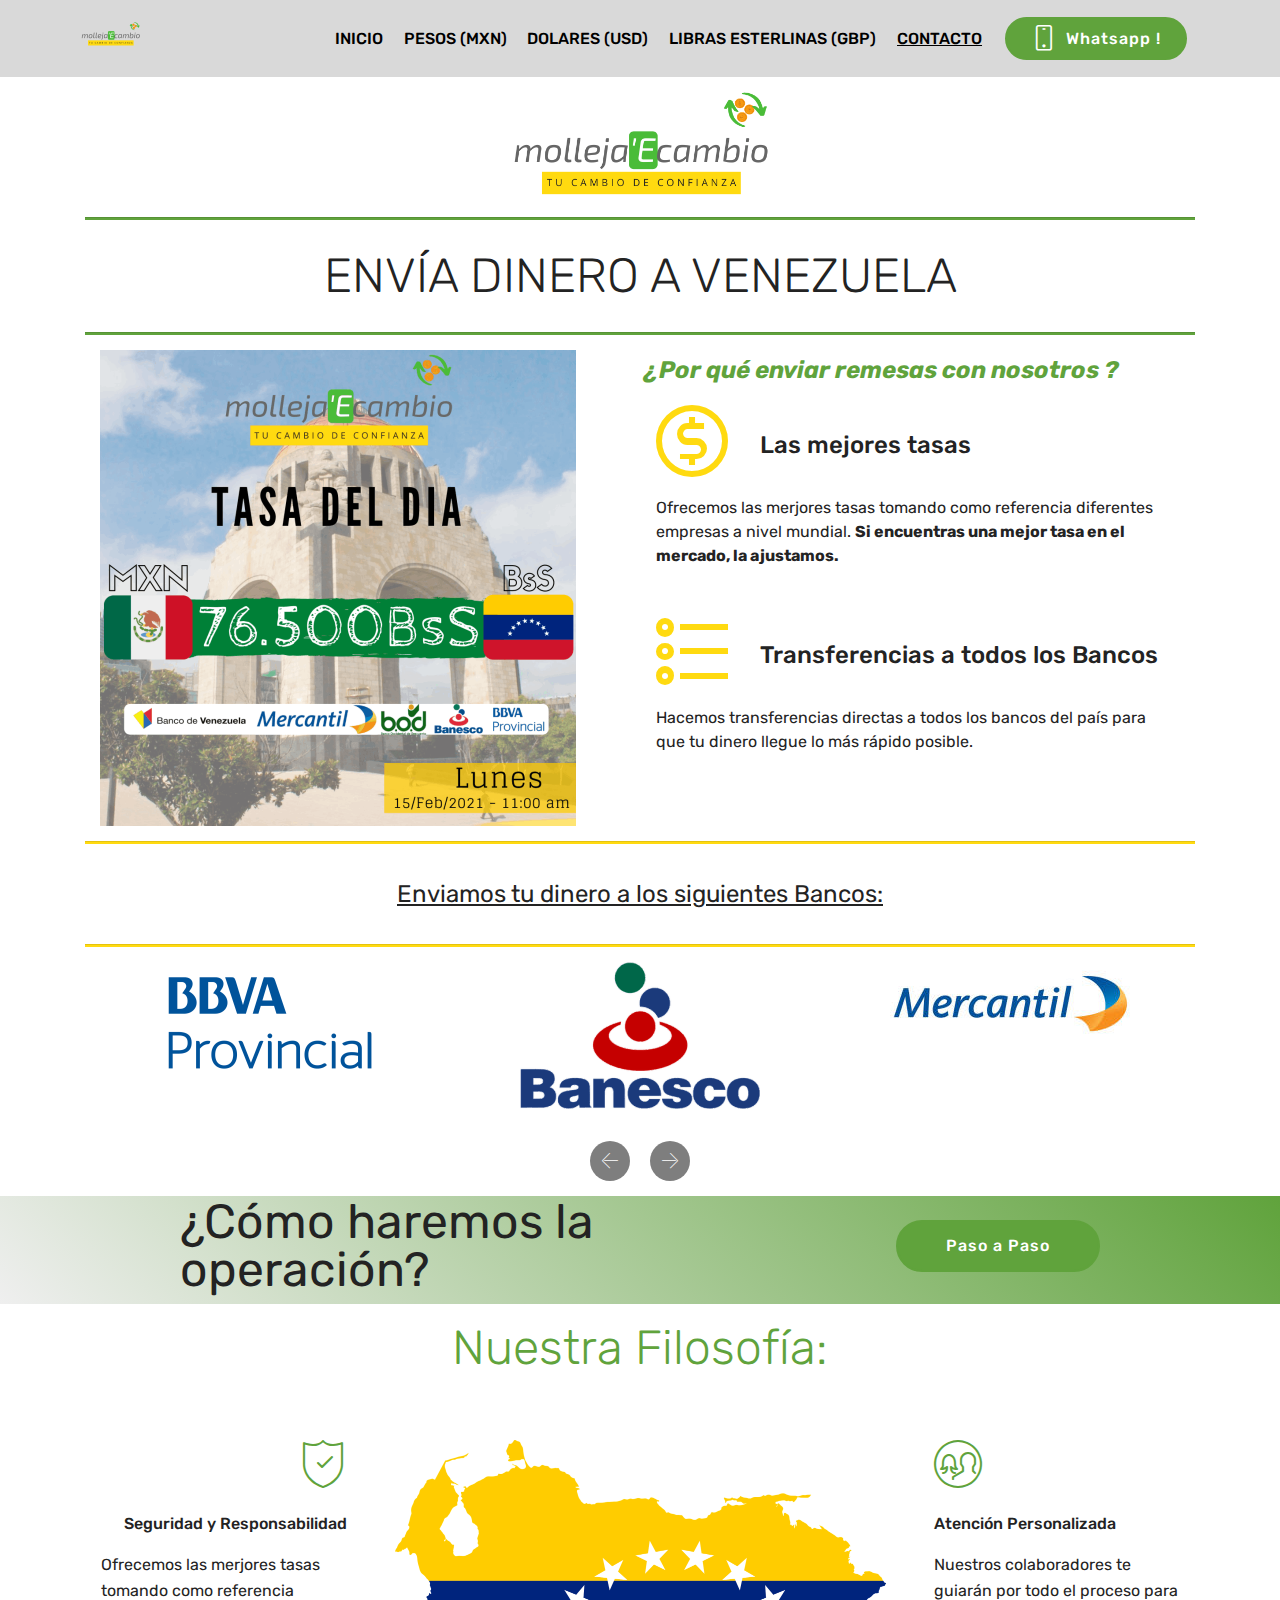
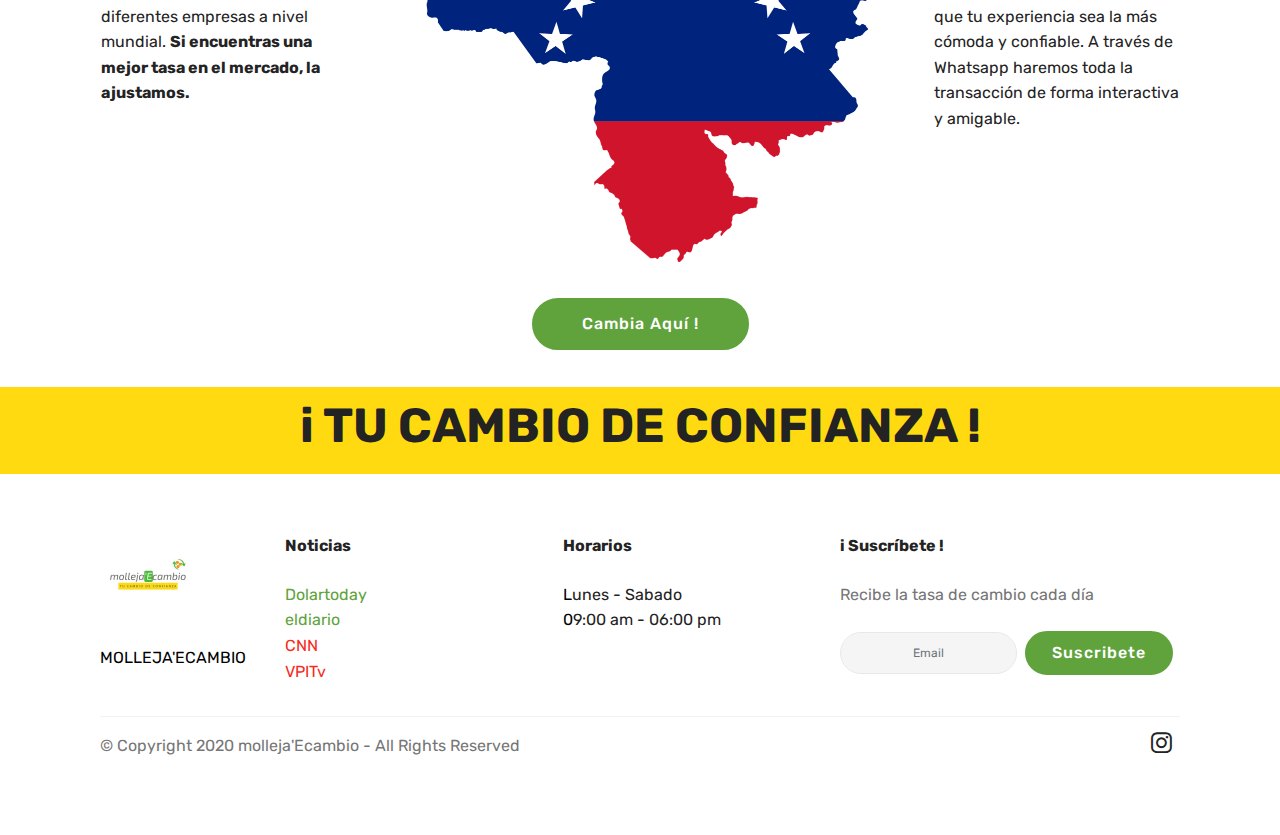
==== commit c00c651e: "create github pages" ====
--- a/index.html
+++ b/index.html
@@ -1,18 +1,17 @@
 <!DOCTYPE html>
 <html  >
 <head>
-  <!-- Site made with Mobirise Website Builder v5.0.29, https://mobirise.com -->
+  <!-- Site made with Mobirise Website Builder v4.11.6, https://mobirise.com -->
   <meta charset="UTF-8">
   <meta http-equiv="X-UA-Compatible" content="IE=edge">
-  <meta name="generator" content="Mobirise v5.0.29, mobirise.com">
+  <meta name="generator" content="Mobirise v4.11.6, mobirise.com">
   <meta name="twitter:card" content="summary_large_image"/>
-  <meta name="twitter:image:src" content="assets/images/index-meta.png">
-  <meta property="og:image" content="assets/images/index-meta.png">
-  <meta name="twitter:title" content="molleja'Ecambio">
-  <meta name="viewport" content="width=device-width, initial-scale=1, minimum-scale=1">
+<meta name="twitter:image:src" content="assets/images/index-meta.jpg"/>
+<meta property="og:image" content="assets/images/index-meta.jpg"/>
+<meta name="twitter:title" content="molleja'Ecambio"/>
+<meta name="viewport" content="width=device-width, initial-scale=1, minimum-scale=1">
   <link rel="shortcut icon" href="assets/images/mollejaecambio-2-122x122.png" type="image/x-icon">
   <meta name="description" content="">
-  
   
   <title>molleja'Ecambio</title>
   <link rel="stylesheet" href="assets/web/assets/mobirise-icons-bold/mobirise-icons-bold.css">
@@ -21,18 +20,16 @@
   <link rel="stylesheet" href="assets/bootstrap/css/bootstrap.min.css">
   <link rel="stylesheet" href="assets/bootstrap/css/bootstrap-grid.min.css">
   <link rel="stylesheet" href="assets/bootstrap/css/bootstrap-reboot.min.css">
+  <link rel="stylesheet" href="assets/dropdown/css/style.css">
   <link rel="stylesheet" href="assets/tether/tether.min.css">
-  <link rel="stylesheet" href="assets/dropdown/css/style.css">
   <link rel="stylesheet" href="assets/socicon/css/styles.css">
   <link rel="stylesheet" href="assets/theme/css/style.css">
   <link rel="preload" as="style" href="assets/mobirise/css/mbr-additional.css"><link rel="stylesheet" href="assets/mobirise/css/mbr-additional.css" type="text/css">
   
   
   
-  
 </head>
 <body>
-  
   <section class="menu cid-rXG4JnJpke" once="menu" id="menu2-1">
 
     
@@ -72,7 +69,7 @@
     </nav>
 </section>
 
-<section class="engine"><a href="https://mobirise.info/b">create a website</a></section><section class="cid-rXG54hVykT" id="image3-2">
+<section class="engine"><a href="https://mobirise.info/o">portfolio site templates</a></section><section class="cid-rXG54hVykT" id="image3-2">
 
     
 
@@ -107,7 +104,7 @@
         <div class="col-md-12">
             <div class="media-container-row">
                 <div class="mbr-figure m-auto" style="width: 50%;">
-                    <img src="assets/images/mollejaecambio-2-952x952.png" alt="Mobirise" title="">
+                    <img src="assets/images/mollejaecambio-3-952x952.png" alt="Mobirise" title="">
                 </div>
                 <div class=" align-left aside-content">
                     <h2 class="mbr-title pt-2 mbr-fonts-style display-5"><em><strong>¿ Por qué enviar remesas con nosotros ?</strong></em></h2>
@@ -378,7 +375,7 @@
                 <p class="mbr-text form-text mbr-fonts-style display-7">Recibe la tasa de cambio cada día</p>
                 <div class="media-container-column" data-form-type="formoid">
                     <!---Formbuilder Form--->
-                    <form action="https://mobirise.eu/" method="POST" class="mbr-form form-with-styler" data-form-title="Mobirise Form"><input type="hidden" name="email" data-form-email="true" value="AnNKGAb4XUHIIT//8FpgNK6KHwCxWL6ZsuXeh46jb350muLugH5DGd4xc8Oxyl4IORnLVWIsRA5XRpwgxsAYmLe2pETaMW9EG6lzd8CGSwd+UCUfjDwJh5+7tIj1f+6b">
+                    <form action="https://mobirise.com/" method="POST" class="mbr-form form-with-styler" data-form-title="Mobirise Form"><input type="hidden" name="email" data-form-email="true" value="7zoL3kZRPCO6E6iYtKbAh8M7Eqj0WTkvlEcvCtTgw78oDeY68NJ25M74iNIuAJp9Qd5Ky0/GK5t72CBmhS7fOtJbUexaN/b1bAJsB16X71NxBgD40D1sqs1s/kW66Uvv">
                         <div class="row form-inline justify-content-center">
                             <div hidden="hidden" data-form-alert="" class="alert alert-success col-12">Thanks for filling out the form!</div>
                             <div hidden="hidden" data-form-alert-danger="" class="alert alert-danger col-12">
@@ -388,7 +385,7 @@
                             <div class="col-auto form-group " data-for="email">
                                 <input type="email" name="email" placeholder="Email" data-form-field="Email" required="required" class="form-control input-sm input-inverse my-2 display-7" id="email-footer3-0">
                             </div>
-                            <div class="col-auto input-group-btn m-2"><button type="submit" class="btn m-0 btn-success display-4">Suscribete</button></div>
+                            <div class="col-auto input-group-btn  m-2"><button type="submit" class="btn m-0 btn-success display-4">Suscribete</button></div>
                         </div>
                     </form><!---Formbuilder Form--->
                 </div>
@@ -430,17 +427,16 @@
   <script src="assets/web/assets/jquery/jquery.min.js"></script>
   <script src="assets/popper/popper.min.js"></script>
   <script src="assets/bootstrap/js/bootstrap.min.js"></script>
-  <script src="assets/tether/tether.min.js"></script>
-  <script src="assets/smoothscroll/smooth-scroll.js"></script>
   <script src="assets/bootstrapcarouselswipe/bootstrap-carousel-swipe.js"></script>
   <script src="assets/mbr-clients-slider/mbr-clients-slider.js"></script>
   <script src="assets/dropdown/js/nav-dropdown.js"></script>
   <script src="assets/dropdown/js/navbar-dropdown.js"></script>
   <script src="assets/touchswipe/jquery.touch-swipe.min.js"></script>
+  <script src="assets/tether/tether.min.js"></script>
+  <script src="assets/smoothscroll/smooth-scroll.js"></script>
   <script src="assets/theme/js/script.js"></script>
   <script src="assets/formoid/formoid.min.js"></script>
   
   
-  
 </body>
 </html>--- a/assets/web/assets/mobirise-icons-bold/mobirise-icons-bold.css
+++ b/assets/web/assets/mobirise-icons-bold/mobirise-icons-bold.css
@@ -1,477 +1,477 @@
-@font-face {
-  font-family: 'mobirise-icons-bold';
-  font-display: swap;
-  src:  url('mobirise-icons-bold.eot?m1l4yr');
-  src:  url('mobirise-icons-bold.eot?m1l4yr#iefix') format('embedded-opentype'),
-    url('mobirise-icons-bold.ttf?m1l4yr') format('truetype'),
-    url('mobirise-icons-bold.woff?m1l4yr') format('woff'),
-    url('mobirise-icons-bold.svg?m1l4yr#mobirise-icons-bold') format('svg');
-  font-weight: normal;
-  font-style: normal;
-}
-
-[class^="mbrib-"], [class*="mbrib-"] {
-  /* use !important to prevent issues with browser extensions that change fonts */
-  font-family: 'mobirise-icons-bold' !important;
-  speak: none;
-  font-style: normal;
-  font-weight: normal;
-  font-variant: normal;
-  text-transform: none;
-  line-height: 1;
-
-  /* Better Font Rendering =========== */
-  -webkit-font-smoothing: antialiased;
-  -moz-osx-font-smoothing: grayscale;
-}
-
-.mbrib-add-submenu:before {
-  content: "\e900";
-}
-.mbrib-alert:before {
-  content: "\e901";
-}
-.mbrib-align-center:before {
-  content: "\e902";
-}
-.mbrib-align-justify:before {
-  content: "\e903";
-}
-.mbrib-align-left:before {
-  content: "\e904";
-}
-.mbrib-align-right:before {
-  content: "\e905";
-}
-.mbrib-android:before {
-  content: "\e906";
-}
-.mbrib-apple:before {
-  content: "\e907";
-}
-.mbrib-arrow-down:before {
-  content: "\e908";
-}
-.mbrib-arrow-next:before {
-  content: "\e909";
-}
-.mbrib-arrow-prev:before {
-  content: "\e90a";
-}
-.mbrib-arrow-up:before {
-  content: "\e90b";
-}
-.mbrib-bold:before {
-  content: "\e90c";
-}
-.mbrib-bookmark:before {
-  content: "\e90d";
-}
-.mbrib-bootstrap:before {
-  content: "\e90e";
-}
-.mbrib-briefcase:before {
-  content: "\e90f";
-}
-.mbrib-browse:before {
-  content: "\e910";
-}
-.mbrib-bulleted-list:before {
-  content: "\e911";
-}
-.mbrib-calendar:before {
-  content: "\e912";
-}
-.mbrib-camera:before {
-  content: "\e913";
-}
-.mbrib-cart-add:before {
-  content: "\e914";
-}
-.mbrib-cart-full:before {
-  content: "\e915";
-}
-.mbrib-cash:before {
-  content: "\e916";
-}
-.mbrib-change-style:before {
-  content: "\e917";
-}
-.mbrib-chat:before {
-  content: "\e918";
-}
-.mbrib-clock:before {
-  content: "\e919";
-}
-.mbrib-close:before {
-  content: "\e91a";
-}
-.mbrib-cloud:before {
-  content: "\e91b";
-}
-.mbrib-code:before {
-  content: "\e91c";
-}
-.mbrib-contact-form:before {
-  content: "\e91d";
-}
-.mbrib-credit-card:before {
-  content: "\e91e";
-}
-.mbrib-cursor-click:before {
-  content: "\e91f";
-}
-.mbrib-cust-feedback:before {
-  content: "\e920";
-}
-.mbrib-database:before {
-  content: "\e921";
-}
-.mbrib-delivery:before {
-  content: "\e922";
-}
-.mbrib-desktop:before {
-  content: "\e923";
-}
-.mbrib-devices:before {
-  content: "\e924";
-}
-.mbrib-down:before {
-  content: "\e925";
-}
-.mbrib-download:before {
-  content: "\e926";
-}
-.mbrib-drag-n-drop:before {
-  content: "\e927";
-}
-.mbrib-drag-n-drop2:before {
-  content: "\e928";
-}
-.mbrib-edit:before {
-  content: "\e929";
-}
-.mbrib-edit2:before {
-  content: "\e92a";
-}
-.mbrib-error:before {
-  content: "\e92b";
-}
-.mbrib-extension:before {
-  content: "\e92c";
-}
-.mbrib-features:before {
-  content: "\e92d";
-}
-.mbrib-file:before {
-  content: "\e92e";
-}
-.mbrib-flag:before {
-  content: "\e92f";
-}
-.mbrib-folder:before {
-  content: "\e930";
-}
-.mbrib-gift:before {
-  content: "\e931";
-}
-.mbrib-github:before {
-  content: "\e932";
-}
-.mbrib-globe-2:before {
-  content: "\e933";
-}
-.mbrib-globe:before {
-  content: "\e934";
-}
-.mbrib-growing-chart:before {
-  content: "\e935";
-}
-.mbrib-hearth:before {
-  content: "\e936";
-}
-.mbrib-help:before {
-  content: "\e937";
-}
-.mbrib-home:before {
-  content: "\e938";
-}
-.mbrib-hot-cup:before {
-  content: "\e939";
-}
-.mbrib-idea:before {
-  content: "\e93a";
-}
-.mbrib-image-gallery:before {
-  content: "\e93b";
-}
-.mbrib-image-slider:before {
-  content: "\e93c";
-}
-.mbrib-info:before {
-  content: "\e93d";
-}
-.mbrib-italic:before {
-  content: "\e93e";
-}
-.mbrib-key:before {
-  content: "\e93f";
-}
-.mbrib-laptop:before {
-  content: "\e940";
-}
-.mbrib-layers:before {
-  content: "\e941";
-}
-.mbrib-left-right:before {
-  content: "\e942";
-}
-.mbrib-left:before {
-  content: "\e943";
-}
-.mbrib-letter:before {
-  content: "\e944";
-}
-.mbrib-like:before {
-  content: "\e945";
-}
-.mbrib-link:before {
-  content: "\e946";
-}
-.mbrib-lock:before {
-  content: "\e947";
-}
-.mbrib-login:before {
-  content: "\e948";
-}
-.mbrib-logout:before {
-  content: "\e949";
-}
-.mbrib-magic-stick:before {
-  content: "\e94a";
-}
-.mbrib-map-pin:before {
-  content: "\e94b";
-}
-.mbrib-menu:before {
-  content: "\e94c";
-}
-.mbrib-mobile:before {
-  content: "\e94d";
-}
-.mbrib-mobile2:before {
-  content: "\e94e";
-}
-.mbrib-mobirise:before {
-  content: "\e94f";
-}
-.mbrib-more-horizontal:before {
-  content: "\e950";
-}
-.mbrib-more-vertical:before {
-  content: "\e951";
-}
-.mbrib-music:before {
-  content: "\e952";
-}
-.mbrib-new-file:before {
-  content: "\e953";
-}
-.mbrib-numbered-list:before {
-  content: "\e954";
-}
-.mbrib-opened-folder:before {
-  content: "\e955";
-}
-.mbrib-pages:before {
-  content: "\e956";
-}
-.mbrib-paper-plane:before {
-  content: "\e957";
-}
-.mbrib-paperclip:before {
-  content: "\e958";
-}
-.mbrib-photo:before {
-  content: "\e959";
-}
-.mbrib-photos:before {
-  content: "\e95a";
-}
-.mbrib-pin:before {
-  content: "\e95b";
-}
-.mbrib-play:before {
-  content: "\e95c";
-}
-.mbrib-plus:before {
-  content: "\e95d";
-}
-.mbrib-preview:before {
-  content: "\e95e";
-}
-.mbrib-print:before {
-  content: "\e95f";
-}
-.mbrib-protect:before {
-  content: "\e960";
-}
-.mbrib-question:before {
-  content: "\e961";
-}
-.mbrib-quote-left:before {
-  content: "\e962";
-}
-.mbrib-quote-right:before {
-  content: "\e963";
-}
-.mbrib-redo:before {
-  content: "\e964";
-}
-.mbrib-refresh:before {
-  content: "\e965";
-}
-.mbrib-responsive:before {
-  content: "\e966";
-}
-.mbrib-right:before {
-  content: "\e967";
-}
-.mbrib-rocket:before {
-  content: "\e968";
-}
-.mbrib-sad-face:before {
-  content: "\e969";
-}
-.mbrib-sale:before {
-  content: "\e96a";
-}
-.mbrib-save:before {
-  content: "\e96b";
-}
-.mbrib-search:before {
-  content: "\e96c";
-}
-.mbrib-setting:before {
-  content: "\e96d";
-}
-.mbrib-setting2:before {
-  content: "\e96e";
-}
-.mbrib-setting3:before {
-  content: "\e96f";
-}
-.mbrib-share:before {
-  content: "\e970";
-}
-.mbrib-shopping-bag:before {
-  content: "\e971";
-}
-.mbrib-shopping-basket:before {
-  content: "\e972";
-}
-.mbrib-shopping-cart:before {
-  content: "\e973";
-}
-.mbrib-sites:before {
-  content: "\e974";
-}
-.mbrib-smile-face:before {
-  content: "\e975";
-}
-.mbrib-speed:before {
-  content: "\e976";
-}
-.mbrib-star:before {
-  content: "\e977";
-}
-.mbrib-success:before {
-  content: "\e978";
-}
-.mbrib-sun:before {
-  content: "\e979";
-}
-.mbrib-sun2:before {
-  content: "\e97a";
-}
-.mbrib-tablet-vertical:before {
-  content: "\e97b";
-}
-.mbrib-tablet:before {
-  content: "\e97c";
-}
-.mbrib-target:before {
-  content: "\e97d";
-}
-.mbrib-timer:before {
-  content: "\e97e";
-}
-.mbrib-to-ftp:before {
-  content: "\e97f";
-}
-.mbrib-to-local-drive:before {
-  content: "\e980";
-}
-.mbrib-touch-swipe:before {
-  content: "\e981";
-}
-.mbrib-touch:before {
-  content: "\e982";
-}
-.mbrib-trash:before {
-  content: "\e983";
-}
-.mbrib-underline:before {
-  content: "\e984";
-}
-.mbrib-undo:before {
-  content: "\e985";
-}
-.mbrib-unlink:before {
-  content: "\e986";
-}
-.mbrib-unlock:before {
-  content: "\e987";
-}
-.mbrib-up-down:before {
-  content: "\e988";
-}
-.mbrib-up:before {
-  content: "\e989";
-}
-.mbrib-update:before {
-  content: "\e98a";
-}
-.mbrib-upload:before {
-  content: "\e98b";
-}
-.mbrib-user:before {
-  content: "\e98c";
-}
-.mbrib-user2:before {
-  content: "\e98d";
-}
-.mbrib-users:before {
-  content: "\e98e";
-}
-.mbrib-video-play:before {
-  content: "\e98f";
-}
-.mbrib-video:before {
-  content: "\e990";
-}
-.mbrib-watch:before {
-  content: "\e991";
-}
-.mbrib-website-theme:before {
-  content: "\e992";
-}
-.mbrib-wifi:before {
-  content: "\e993";
-}
-.mbrib-windows:before {
-  content: "\e994";
-}
-.mbrib-zoom-out:before {
-  content: "\e995";
-}
+@font-face {
+  font-family: 'mobirise-icons-bold';
+  font-display: swap;
+  src:  url('mobirise-icons-bold.eot?m1l4yr');
+  src:  url('mobirise-icons-bold.eot?m1l4yr#iefix') format('embedded-opentype'),
+    url('mobirise-icons-bold.ttf?m1l4yr') format('truetype'),
+    url('mobirise-icons-bold.woff?m1l4yr') format('woff'),
+    url('mobirise-icons-bold.svg?m1l4yr#mobirise-icons-bold') format('svg');
+  font-weight: normal;
+  font-style: normal;
+}
+
+[class^="mbrib-"], [class*="mbrib-"] {
+  /* use !important to prevent issues with browser extensions that change fonts */
+  font-family: 'mobirise-icons-bold' !important;
+  speak: none;
+  font-style: normal;
+  font-weight: normal;
+  font-variant: normal;
+  text-transform: none;
+  line-height: 1;
+
+  /* Better Font Rendering =========== */
+  -webkit-font-smoothing: antialiased;
+  -moz-osx-font-smoothing: grayscale;
+}
+
+.mbrib-add-submenu:before {
+  content: "\e900";
+}
+.mbrib-alert:before {
+  content: "\e901";
+}
+.mbrib-align-center:before {
+  content: "\e902";
+}
+.mbrib-align-justify:before {
+  content: "\e903";
+}
+.mbrib-align-left:before {
+  content: "\e904";
+}
+.mbrib-align-right:before {
+  content: "\e905";
+}
+.mbrib-android:before {
+  content: "\e906";
+}
+.mbrib-apple:before {
+  content: "\e907";
+}
+.mbrib-arrow-down:before {
+  content: "\e908";
+}
+.mbrib-arrow-next:before {
+  content: "\e909";
+}
+.mbrib-arrow-prev:before {
+  content: "\e90a";
+}
+.mbrib-arrow-up:before {
+  content: "\e90b";
+}
+.mbrib-bold:before {
+  content: "\e90c";
+}
+.mbrib-bookmark:before {
+  content: "\e90d";
+}
+.mbrib-bootstrap:before {
+  content: "\e90e";
+}
+.mbrib-briefcase:before {
+  content: "\e90f";
+}
+.mbrib-browse:before {
+  content: "\e910";
+}
+.mbrib-bulleted-list:before {
+  content: "\e911";
+}
+.mbrib-calendar:before {
+  content: "\e912";
+}
+.mbrib-camera:before {
+  content: "\e913";
+}
+.mbrib-cart-add:before {
+  content: "\e914";
+}
+.mbrib-cart-full:before {
+  content: "\e915";
+}
+.mbrib-cash:before {
+  content: "\e916";
+}
+.mbrib-change-style:before {
+  content: "\e917";
+}
+.mbrib-chat:before {
+  content: "\e918";
+}
+.mbrib-clock:before {
+  content: "\e919";
+}
+.mbrib-close:before {
+  content: "\e91a";
+}
+.mbrib-cloud:before {
+  content: "\e91b";
+}
+.mbrib-code:before {
+  content: "\e91c";
+}
+.mbrib-contact-form:before {
+  content: "\e91d";
+}
+.mbrib-credit-card:before {
+  content: "\e91e";
+}
+.mbrib-cursor-click:before {
+  content: "\e91f";
+}
+.mbrib-cust-feedback:before {
+  content: "\e920";
+}
+.mbrib-database:before {
+  content: "\e921";
+}
+.mbrib-delivery:before {
+  content: "\e922";
+}
+.mbrib-desktop:before {
+  content: "\e923";
+}
+.mbrib-devices:before {
+  content: "\e924";
+}
+.mbrib-down:before {
+  content: "\e925";
+}
+.mbrib-download:before {
+  content: "\e926";
+}
+.mbrib-drag-n-drop:before {
+  content: "\e927";
+}
+.mbrib-drag-n-drop2:before {
+  content: "\e928";
+}
+.mbrib-edit:before {
+  content: "\e929";
+}
+.mbrib-edit2:before {
+  content: "\e92a";
+}
+.mbrib-error:before {
+  content: "\e92b";
+}
+.mbrib-extension:before {
+  content: "\e92c";
+}
+.mbrib-features:before {
+  content: "\e92d";
+}
+.mbrib-file:before {
+  content: "\e92e";
+}
+.mbrib-flag:before {
+  content: "\e92f";
+}
+.mbrib-folder:before {
+  content: "\e930";
+}
+.mbrib-gift:before {
+  content: "\e931";
+}
+.mbrib-github:before {
+  content: "\e932";
+}
+.mbrib-globe-2:before {
+  content: "\e933";
+}
+.mbrib-globe:before {
+  content: "\e934";
+}
+.mbrib-growing-chart:before {
+  content: "\e935";
+}
+.mbrib-hearth:before {
+  content: "\e936";
+}
+.mbrib-help:before {
+  content: "\e937";
+}
+.mbrib-home:before {
+  content: "\e938";
+}
+.mbrib-hot-cup:before {
+  content: "\e939";
+}
+.mbrib-idea:before {
+  content: "\e93a";
+}
+.mbrib-image-gallery:before {
+  content: "\e93b";
+}
+.mbrib-image-slider:before {
+  content: "\e93c";
+}
+.mbrib-info:before {
+  content: "\e93d";
+}
+.mbrib-italic:before {
+  content: "\e93e";
+}
+.mbrib-key:before {
+  content: "\e93f";
+}
+.mbrib-laptop:before {
+  content: "\e940";
+}
+.mbrib-layers:before {
+  content: "\e941";
+}
+.mbrib-left-right:before {
+  content: "\e942";
+}
+.mbrib-left:before {
+  content: "\e943";
+}
+.mbrib-letter:before {
+  content: "\e944";
+}
+.mbrib-like:before {
+  content: "\e945";
+}
+.mbrib-link:before {
+  content: "\e946";
+}
+.mbrib-lock:before {
+  content: "\e947";
+}
+.mbrib-login:before {
+  content: "\e948";
+}
+.mbrib-logout:before {
+  content: "\e949";
+}
+.mbrib-magic-stick:before {
+  content: "\e94a";
+}
+.mbrib-map-pin:before {
+  content: "\e94b";
+}
+.mbrib-menu:before {
+  content: "\e94c";
+}
+.mbrib-mobile:before {
+  content: "\e94d";
+}
+.mbrib-mobile2:before {
+  content: "\e94e";
+}
+.mbrib-mobirise:before {
+  content: "\e94f";
+}
+.mbrib-more-horizontal:before {
+  content: "\e950";
+}
+.mbrib-more-vertical:before {
+  content: "\e951";
+}
+.mbrib-music:before {
+  content: "\e952";
+}
+.mbrib-new-file:before {
+  content: "\e953";
+}
+.mbrib-numbered-list:before {
+  content: "\e954";
+}
+.mbrib-opened-folder:before {
+  content: "\e955";
+}
+.mbrib-pages:before {
+  content: "\e956";
+}
+.mbrib-paper-plane:before {
+  content: "\e957";
+}
+.mbrib-paperclip:before {
+  content: "\e958";
+}
+.mbrib-photo:before {
+  content: "\e959";
+}
+.mbrib-photos:before {
+  content: "\e95a";
+}
+.mbrib-pin:before {
+  content: "\e95b";
+}
+.mbrib-play:before {
+  content: "\e95c";
+}
+.mbrib-plus:before {
+  content: "\e95d";
+}
+.mbrib-preview:before {
+  content: "\e95e";
+}
+.mbrib-print:before {
+  content: "\e95f";
+}
+.mbrib-protect:before {
+  content: "\e960";
+}
+.mbrib-question:before {
+  content: "\e961";
+}
+.mbrib-quote-left:before {
+  content: "\e962";
+}
+.mbrib-quote-right:before {
+  content: "\e963";
+}
+.mbrib-redo:before {
+  content: "\e964";
+}
+.mbrib-refresh:before {
+  content: "\e965";
+}
+.mbrib-responsive:before {
+  content: "\e966";
+}
+.mbrib-right:before {
+  content: "\e967";
+}
+.mbrib-rocket:before {
+  content: "\e968";
+}
+.mbrib-sad-face:before {
+  content: "\e969";
+}
+.mbrib-sale:before {
+  content: "\e96a";
+}
+.mbrib-save:before {
+  content: "\e96b";
+}
+.mbrib-search:before {
+  content: "\e96c";
+}
+.mbrib-setting:before {
+  content: "\e96d";
+}
+.mbrib-setting2:before {
+  content: "\e96e";
+}
+.mbrib-setting3:before {
+  content: "\e96f";
+}
+.mbrib-share:before {
+  content: "\e970";
+}
+.mbrib-shopping-bag:before {
+  content: "\e971";
+}
+.mbrib-shopping-basket:before {
+  content: "\e972";
+}
+.mbrib-shopping-cart:before {
+  content: "\e973";
+}
+.mbrib-sites:before {
+  content: "\e974";
+}
+.mbrib-smile-face:before {
+  content: "\e975";
+}
+.mbrib-speed:before {
+  content: "\e976";
+}
+.mbrib-star:before {
+  content: "\e977";
+}
+.mbrib-success:before {
+  content: "\e978";
+}
+.mbrib-sun:before {
+  content: "\e979";
+}
+.mbrib-sun2:before {
+  content: "\e97a";
+}
+.mbrib-tablet-vertical:before {
+  content: "\e97b";
+}
+.mbrib-tablet:before {
+  content: "\e97c";
+}
+.mbrib-target:before {
+  content: "\e97d";
+}
+.mbrib-timer:before {
+  content: "\e97e";
+}
+.mbrib-to-ftp:before {
+  content: "\e97f";
+}
+.mbrib-to-local-drive:before {
+  content: "\e980";
+}
+.mbrib-touch-swipe:before {
+  content: "\e981";
+}
+.mbrib-touch:before {
+  content: "\e982";
+}
+.mbrib-trash:before {
+  content: "\e983";
+}
+.mbrib-underline:before {
+  content: "\e984";
+}
+.mbrib-undo:before {
+  content: "\e985";
+}
+.mbrib-unlink:before {
+  content: "\e986";
+}
+.mbrib-unlock:before {
+  content: "\e987";
+}
+.mbrib-up-down:before {
+  content: "\e988";
+}
+.mbrib-up:before {
+  content: "\e989";
+}
+.mbrib-update:before {
+  content: "\e98a";
+}
+.mbrib-upload:before {
+  content: "\e98b";
+}
+.mbrib-user:before {
+  content: "\e98c";
+}
+.mbrib-user2:before {
+  content: "\e98d";
+}
+.mbrib-users:before {
+  content: "\e98e";
+}
+.mbrib-video-play:before {
+  content: "\e98f";
+}
+.mbrib-video:before {
+  content: "\e990";
+}
+.mbrib-watch:before {
+  content: "\e991";
+}
+.mbrib-website-theme:before {
+  content: "\e992";
+}
+.mbrib-wifi:before {
+  content: "\e993";
+}
+.mbrib-windows:before {
+  content: "\e994";
+}
+.mbrib-zoom-out:before {
+  content: "\e995";
+}
--- a/assets/web/assets/mobirise-icons2/mobirise2.css
+++ b/assets/web/assets/mobirise-icons2/mobirise2.css
@@ -1,498 +1,498 @@
-@font-face {
-  font-family: 'Moririse2';
-  font-display: swap;
-  src:  url('mobirise2.eot?f2bix4');
-  src:  url('mobirise2.eot?f2bix4#iefix') format('embedded-opentype'),
-    url('mobirise2.ttf?f2bix4') format('truetype'),
-    url('mobirise2.woff?f2bix4') format('woff'),
-    url('mobirise2.svg?f2bix4#mobirise2') format('svg');
-  font-weight: normal;
-  font-style: normal;
-}
-
-[class^="mobi-"], [class*=" mobi-"] {
-  /* use !important to prevent issues with browser extensions that change fonts */
-  font-family: 'Moririse2' !important;
-  speak: none;
-  font-style: normal;
-  font-weight: normal;
-  font-variant: normal;
-  text-transform: none;
-  line-height: 1;
-
-  /* Better Font Rendering =========== */
-  -webkit-font-smoothing: antialiased;
-  -moz-osx-font-smoothing: grayscale;
-}
-
-.mobi-mbri-add-submenu:before {
-  content: "\e900";
-}
-.mobi-mbri-alert:before {
-  content: "\e901";
-}
-.mobi-mbri-align-center:before {
-  content: "\e902";
-}
-.mobi-mbri-align-justify:before {
-  content: "\e903";
-}
-.mobi-mbri-align-left:before {
-  content: "\e904";
-}
-.mobi-mbri-align-right:before {
-  content: "\e905";
-}
-.mobi-mbri-android:before {
-  content: "\e906";
-}
-.mobi-mbri-apple:before {
-  content: "\e907";
-}
-.mobi-mbri-arrow-down:before {
-  content: "\e908";
-}
-.mobi-mbri-arrow-next:before {
-  content: "\e909";
-}
-.mobi-mbri-arrow-prev:before {
-  content: "\e90a";
-}
-.mobi-mbri-arrow-up:before {
-  content: "\e90b";
-}
-.mobi-mbri-bold:before {
-  content: "\e90c";
-}
-.mobi-mbri-bookmark:before {
-  content: "\e90d";
-}
-.mobi-mbri-bootstrap:before {
-  content: "\e90e";
-}
-.mobi-mbri-briefcase:before {
-  content: "\e90f";
-}
-.mobi-mbri-browse:before {
-  content: "\e910";
-}
-.mobi-mbri-bulleted-list:before {
-  content: "\e911";
-}
-.mobi-mbri-calendar:before {
-  content: "\e912";
-}
-.mobi-mbri-camera:before {
-  content: "\e913";
-}
-.mobi-mbri-cart-add:before {
-  content: "\e914";
-}
-.mobi-mbri-cart-full:before {
-  content: "\e915";
-}
-.mobi-mbri-cash:before {
-  content: "\e916";
-}
-.mobi-mbri-change-style:before {
-  content: "\e917";
-}
-.mobi-mbri-chat:before {
-  content: "\e918";
-}
-.mobi-mbri-clock:before {
-  content: "\e919";
-}
-.mobi-mbri-close:before {
-  content: "\e91a";
-}
-.mobi-mbri-cloud:before {
-  content: "\e91b";
-}
-.mobi-mbri-code:before {
-  content: "\e91c";
-}
-.mobi-mbri-contact-form:before {
-  content: "\e91d";
-}
-.mobi-mbri-credit-card:before {
-  content: "\e91e";
-}
-.mobi-mbri-cursor-click:before {
-  content: "\e91f";
-}
-.mobi-mbri-cust-feedback:before {
-  content: "\e920";
-}
-.mobi-mbri-database:before {
-  content: "\e921";
-}
-.mobi-mbri-delivery:before {
-  content: "\e922";
-}
-.mobi-mbri-desktop:before {
-  content: "\e923";
-}
-.mobi-mbri-devices:before {
-  content: "\e924";
-}
-.mobi-mbri-down:before {
-  content: "\e925";
-}
-.mobi-mbri-download-2:before {
-  content: "\e926";
-}
-.mobi-mbri-download:before {
-  content: "\e927";
-}
-.mobi-mbri-drag-n-drop-2:before {
-  content: "\e928";
-}
-.mobi-mbri-drag-n-drop:before {
-  content: "\e929";
-}
-.mobi-mbri-edit-2:before {
-  content: "\e92a";
-}
-.mobi-mbri-edit:before {
-  content: "\e92b";
-}
-.mobi-mbri-error:before {
-  content: "\e92c";
-}
-.mobi-mbri-extension:before {
-  content: "\e92d";
-}
-.mobi-mbri-features:before {
-  content: "\e92e";
-}
-.mobi-mbri-file:before {
-  content: "\e92f";
-}
-.mobi-mbri-flag:before {
-  content: "\e930";
-}
-.mobi-mbri-folder:before {
-  content: "\e931";
-}
-.mobi-mbri-gift:before {
-  content: "\e932";
-}
-.mobi-mbri-github:before {
-  content: "\e933";
-}
-.mobi-mbri-globe-2:before {
-  content: "\e934";
-}
-.mobi-mbri-globe:before {
-  content: "\e935";
-}
-.mobi-mbri-growing-chart:before {
-  content: "\e936";
-}
-.mobi-mbri-hearth:before {
-  content: "\e937";
-}
-.mobi-mbri-help:before {
-  content: "\e938";
-}
-.mobi-mbri-home:before {
-  content: "\e939";
-}
-.mobi-mbri-hot-cup:before {
-  content: "\e93a";
-}
-.mobi-mbri-idea:before {
-  content: "\e93b";
-}
-.mobi-mbri-image-gallery:before {
-  content: "\e93c";
-}
-.mobi-mbri-image-slider:before {
-  content: "\e93d";
-}
-.mobi-mbri-info:before {
-  content: "\e93e";
-}
-.mobi-mbri-italic:before {
-  content: "\e93f";
-}
-.mobi-mbri-key:before {
-  content: "\e940";
-}
-.mobi-mbri-laptop:before {
-  content: "\e941";
-}
-.mobi-mbri-layers:before {
-  content: "\e942";
-}
-.mobi-mbri-left-right:before {
-  content: "\e943";
-}
-.mobi-mbri-left:before {
-  content: "\e944";
-}
-.mobi-mbri-letter:before {
-  content: "\e945";
-}
-.mobi-mbri-like:before {
-  content: "\e946";
-}
-.mobi-mbri-link:before {
-  content: "\e947";
-}
-.mobi-mbri-lock:before {
-  content: "\e948";
-}
-.mobi-mbri-login:before {
-  content: "\e949";
-}
-.mobi-mbri-logout:before {
-  content: "\e94a";
-}
-.mobi-mbri-magic-stick:before {
-  content: "\e94b";
-}
-.mobi-mbri-map-pin:before {
-  content: "\e94c";
-}
-.mobi-mbri-menu:before {
-  content: "\e94d";
-}
-.mobi-mbri-mobile-2:before {
-  content: "\e94e";
-}
-.mobi-mbri-mobile-horizontal:before {
-  content: "\e94f";
-}
-.mobi-mbri-mobile:before {
-  content: "\e950";
-}
-.mobi-mbri-mobirise:before {
-  content: "\e951";
-}
-.mobi-mbri-more-horizontal:before {
-  content: "\e952";
-}
-.mobi-mbri-more-vertical:before {
-  content: "\e953";
-}
-.mobi-mbri-music:before {
-  content: "\e954";
-}
-.mobi-mbri-new-file:before {
-  content: "\e955";
-}
-.mobi-mbri-numbered-list:before {
-  content: "\e956";
-}
-.mobi-mbri-opened-folder:before {
-  content: "\e957";
-}
-.mobi-mbri-pages:before {
-  content: "\e958";
-}
-.mobi-mbri-paper-plane:before {
-  content: "\e959";
-}
-.mobi-mbri-paperclip:before {
-  content: "\e95a";
-}
-.mobi-mbri-phone:before {
-  content: "\e95b";
-}
-.mobi-mbri-photo:before {
-  content: "\e95c";
-}
-.mobi-mbri-photos:before {
-  content: "\e95d";
-}
-.mobi-mbri-pin:before {
-  content: "\e95e";
-}
-.mobi-mbri-play:before {
-  content: "\e95f";
-}
-.mobi-mbri-plus:before {
-  content: "\e960";
-}
-.mobi-mbri-preview:before {
-  content: "\e961";
-}
-.mobi-mbri-print:before {
-  content: "\e962";
-}
-.mobi-mbri-protect:before {
-  content: "\e963";
-}
-.mobi-mbri-question:before {
-  content: "\e964";
-}
-.mobi-mbri-quote-left:before {
-  content: "\e965";
-}
-.mobi-mbri-quote-right:before {
-  content: "\e966";
-}
-.mobi-mbri-redo:before {
-  content: "\e967";
-}
-.mobi-mbri-refresh:before {
-  content: "\e968";
-}
-.mobi-mbri-responsive-2:before {
-  content: "\e969";
-}
-.mobi-mbri-responsive:before {
-  content: "\e96a";
-}
-.mobi-mbri-right:before {
-  content: "\e96b";
-}
-.mobi-mbri-rocket:before {
-  content: "\e96c";
-}
-.mobi-mbri-sad-face:before {
-  content: "\e96d";
-}
-.mobi-mbri-sale:before {
-  content: "\e96e";
-}
-.mobi-mbri-save:before {
-  content: "\e96f";
-}
-.mobi-mbri-search:before {
-  content: "\e970";
-}
-.mobi-mbri-setting-2:before {
-  content: "\e971";
-}
-.mobi-mbri-setting-3:before {
-  content: "\e972";
-}
-.mobi-mbri-setting:before {
-  content: "\e973";
-}
-.mobi-mbri-share:before {
-  content: "\e974";
-}
-.mobi-mbri-shopping-bag:before {
-  content: "\e975";
-}
-.mobi-mbri-shopping-basket:before {
-  content: "\e976";
-}
-.mobi-mbri-shopping-cart:before {
-  content: "\e977";
-}
-.mobi-mbri-sites:before {
-  content: "\e978";
-}
-.mobi-mbri-smile-face:before {
-  content: "\e979";
-}
-.mobi-mbri-speed:before {
-  content: "\e97a";
-}
-.mobi-mbri-star:before {
-  content: "\e97b";
-}
-.mobi-mbri-success:before {
-  content: "\e97c";
-}
-.mobi-mbri-sun:before {
-  content: "\e97d";
-}
-.mobi-mbri-sun2:before {
-  content: "\e97e";
-}
-.mobi-mbri-tablet-vertical:before {
-  content: "\e97f";
-}
-.mobi-mbri-tablet:before {
-  content: "\e980";
-}
-.mobi-mbri-target:before {
-  content: "\e981";
-}
-.mobi-mbri-timer:before {
-  content: "\e982";
-}
-.mobi-mbri-to-ftp:before {
-  content: "\e983";
-}
-.mobi-mbri-to-local-drive:before {
-  content: "\e984";
-}
-.mobi-mbri-touch-swipe:before {
-  content: "\e985";
-}
-.mobi-mbri-touch:before {
-  content: "\e986";
-}
-.mobi-mbri-trash:before {
-  content: "\e987";
-}
-.mobi-mbri-underline:before {
-  content: "\e988";
-}
-.mobi-mbri-undo:before {
-  content: "\e989";
-}
-.mobi-mbri-unlink:before {
-  content: "\e98a";
-}
-.mobi-mbri-unlock:before {
-  content: "\e98b";
-}
-.mobi-mbri-up-down:before {
-  content: "\e98c";
-}
-.mobi-mbri-up:before {
-  content: "\e98d";
-}
-.mobi-mbri-update:before {
-  content: "\e98e";
-}
-.mobi-mbri-upload-2:before {
-  content: "\e98f";
-}
-.mobi-mbri-upload:before {
-  content: "\e990";
-}
-.mobi-mbri-user-2:before {
-  content: "\e991";
-}
-.mobi-mbri-user:before {
-  content: "\e992";
-}
-.mobi-mbri-users:before {
-  content: "\e993";
-}
-.mobi-mbri-video-play:before {
-  content: "\e994";
-}
-.mobi-mbri-video:before {
-  content: "\e995";
-}
-.mobi-mbri-watch:before {
-  content: "\e996";
-}
-.mobi-mbri-website-theme-2:before {
-  content: "\e997";
-}
-.mobi-mbri-website-theme:before {
-  content: "\e998";
-}
-.mobi-mbri-wifi:before {
-  content: "\e999";
-}
-.mobi-mbri-windows:before {
-  content: "\e99a";
-}
-.mobi-mbri-zoom-in:before {
-  content: "\e99b";
-}
-.mobi-mbri-zoom-out:before {
-  content: "\e99c";
-}
+@font-face {
+  font-family: 'Moririse2';
+  font-display: swap;
+  src:  url('mobirise2.eot?f2bix4');
+  src:  url('mobirise2.eot?f2bix4#iefix') format('embedded-opentype'),
+    url('mobirise2.ttf?f2bix4') format('truetype'),
+    url('mobirise2.woff?f2bix4') format('woff'),
+    url('mobirise2.svg?f2bix4#mobirise2') format('svg');
+  font-weight: normal;
+  font-style: normal;
+}
+
+[class^="mobi-"], [class*=" mobi-"] {
+  /* use !important to prevent issues with browser extensions that change fonts */
+  font-family: 'Moririse2' !important;
+  speak: none;
+  font-style: normal;
+  font-weight: normal;
+  font-variant: normal;
+  text-transform: none;
+  line-height: 1;
+
+  /* Better Font Rendering =========== */
+  -webkit-font-smoothing: antialiased;
+  -moz-osx-font-smoothing: grayscale;
+}
+
+.mobi-mbri-add-submenu:before {
+  content: "\e900";
+}
+.mobi-mbri-alert:before {
+  content: "\e901";
+}
+.mobi-mbri-align-center:before {
+  content: "\e902";
+}
+.mobi-mbri-align-justify:before {
+  content: "\e903";
+}
+.mobi-mbri-align-left:before {
+  content: "\e904";
+}
+.mobi-mbri-align-right:before {
+  content: "\e905";
+}
+.mobi-mbri-android:before {
+  content: "\e906";
+}
+.mobi-mbri-apple:before {
+  content: "\e907";
+}
+.mobi-mbri-arrow-down:before {
+  content: "\e908";
+}
+.mobi-mbri-arrow-next:before {
+  content: "\e909";
+}
+.mobi-mbri-arrow-prev:before {
+  content: "\e90a";
+}
+.mobi-mbri-arrow-up:before {
+  content: "\e90b";
+}
+.mobi-mbri-bold:before {
+  content: "\e90c";
+}
+.mobi-mbri-bookmark:before {
+  content: "\e90d";
+}
+.mobi-mbri-bootstrap:before {
+  content: "\e90e";
+}
+.mobi-mbri-briefcase:before {
+  content: "\e90f";
+}
+.mobi-mbri-browse:before {
+  content: "\e910";
+}
+.mobi-mbri-bulleted-list:before {
+  content: "\e911";
+}
+.mobi-mbri-calendar:before {
+  content: "\e912";
+}
+.mobi-mbri-camera:before {
+  content: "\e913";
+}
+.mobi-mbri-cart-add:before {
+  content: "\e914";
+}
+.mobi-mbri-cart-full:before {
+  content: "\e915";
+}
+.mobi-mbri-cash:before {
+  content: "\e916";
+}
+.mobi-mbri-change-style:before {
+  content: "\e917";
+}
+.mobi-mbri-chat:before {
+  content: "\e918";
+}
+.mobi-mbri-clock:before {
+  content: "\e919";
+}
+.mobi-mbri-close:before {
+  content: "\e91a";
+}
+.mobi-mbri-cloud:before {
+  content: "\e91b";
+}
+.mobi-mbri-code:before {
+  content: "\e91c";
+}
+.mobi-mbri-contact-form:before {
+  content: "\e91d";
+}
+.mobi-mbri-credit-card:before {
+  content: "\e91e";
+}
+.mobi-mbri-cursor-click:before {
+  content: "\e91f";
+}
+.mobi-mbri-cust-feedback:before {
+  content: "\e920";
+}
+.mobi-mbri-database:before {
+  content: "\e921";
+}
+.mobi-mbri-delivery:before {
+  content: "\e922";
+}
+.mobi-mbri-desktop:before {
+  content: "\e923";
+}
+.mobi-mbri-devices:before {
+  content: "\e924";
+}
+.mobi-mbri-down:before {
+  content: "\e925";
+}
+.mobi-mbri-download-2:before {
+  content: "\e926";
+}
+.mobi-mbri-download:before {
+  content: "\e927";
+}
+.mobi-mbri-drag-n-drop-2:before {
+  content: "\e928";
+}
+.mobi-mbri-drag-n-drop:before {
+  content: "\e929";
+}
+.mobi-mbri-edit-2:before {
+  content: "\e92a";
+}
+.mobi-mbri-edit:before {
+  content: "\e92b";
+}
+.mobi-mbri-error:before {
+  content: "\e92c";
+}
+.mobi-mbri-extension:before {
+  content: "\e92d";
+}
+.mobi-mbri-features:before {
+  content: "\e92e";
+}
+.mobi-mbri-file:before {
+  content: "\e92f";
+}
+.mobi-mbri-flag:before {
+  content: "\e930";
+}
+.mobi-mbri-folder:before {
+  content: "\e931";
+}
+.mobi-mbri-gift:before {
+  content: "\e932";
+}
+.mobi-mbri-github:before {
+  content: "\e933";
+}
+.mobi-mbri-globe-2:before {
+  content: "\e934";
+}
+.mobi-mbri-globe:before {
+  content: "\e935";
+}
+.mobi-mbri-growing-chart:before {
+  content: "\e936";
+}
+.mobi-mbri-hearth:before {
+  content: "\e937";
+}
+.mobi-mbri-help:before {
+  content: "\e938";
+}
+.mobi-mbri-home:before {
+  content: "\e939";
+}
+.mobi-mbri-hot-cup:before {
+  content: "\e93a";
+}
+.mobi-mbri-idea:before {
+  content: "\e93b";
+}
+.mobi-mbri-image-gallery:before {
+  content: "\e93c";
+}
+.mobi-mbri-image-slider:before {
+  content: "\e93d";
+}
+.mobi-mbri-info:before {
+  content: "\e93e";
+}
+.mobi-mbri-italic:before {
+  content: "\e93f";
+}
+.mobi-mbri-key:before {
+  content: "\e940";
+}
+.mobi-mbri-laptop:before {
+  content: "\e941";
+}
+.mobi-mbri-layers:before {
+  content: "\e942";
+}
+.mobi-mbri-left-right:before {
+  content: "\e943";
+}
+.mobi-mbri-left:before {
+  content: "\e944";
+}
+.mobi-mbri-letter:before {
+  content: "\e945";
+}
+.mobi-mbri-like:before {
+  content: "\e946";
+}
+.mobi-mbri-link:before {
+  content: "\e947";
+}
+.mobi-mbri-lock:before {
+  content: "\e948";
+}
+.mobi-mbri-login:before {
+  content: "\e949";
+}
+.mobi-mbri-logout:before {
+  content: "\e94a";
+}
+.mobi-mbri-magic-stick:before {
+  content: "\e94b";
+}
+.mobi-mbri-map-pin:before {
+  content: "\e94c";
+}
+.mobi-mbri-menu:before {
+  content: "\e94d";
+}
+.mobi-mbri-mobile-2:before {
+  content: "\e94e";
+}
+.mobi-mbri-mobile-horizontal:before {
+  content: "\e94f";
+}
+.mobi-mbri-mobile:before {
+  content: "\e950";
+}
+.mobi-mbri-mobirise:before {
+  content: "\e951";
+}
+.mobi-mbri-more-horizontal:before {
+  content: "\e952";
+}
+.mobi-mbri-more-vertical:before {
+  content: "\e953";
+}
+.mobi-mbri-music:before {
+  content: "\e954";
+}
+.mobi-mbri-new-file:before {
+  content: "\e955";
+}
+.mobi-mbri-numbered-list:before {
+  content: "\e956";
+}
+.mobi-mbri-opened-folder:before {
+  content: "\e957";
+}
+.mobi-mbri-pages:before {
+  content: "\e958";
+}
+.mobi-mbri-paper-plane:before {
+  content: "\e959";
+}
+.mobi-mbri-paperclip:before {
+  content: "\e95a";
+}
+.mobi-mbri-phone:before {
+  content: "\e95b";
+}
+.mobi-mbri-photo:before {
+  content: "\e95c";
+}
+.mobi-mbri-photos:before {
+  content: "\e95d";
+}
+.mobi-mbri-pin:before {
+  content: "\e95e";
+}
+.mobi-mbri-play:before {
+  content: "\e95f";
+}
+.mobi-mbri-plus:before {
+  content: "\e960";
+}
+.mobi-mbri-preview:before {
+  content: "\e961";
+}
+.mobi-mbri-print:before {
+  content: "\e962";
+}
+.mobi-mbri-protect:before {
+  content: "\e963";
+}
+.mobi-mbri-question:before {
+  content: "\e964";
+}
+.mobi-mbri-quote-left:before {
+  content: "\e965";
+}
+.mobi-mbri-quote-right:before {
+  content: "\e966";
+}
+.mobi-mbri-redo:before {
+  content: "\e967";
+}
+.mobi-mbri-refresh:before {
+  content: "\e968";
+}
+.mobi-mbri-responsive-2:before {
+  content: "\e969";
+}
+.mobi-mbri-responsive:before {
+  content: "\e96a";
+}
+.mobi-mbri-right:before {
+  content: "\e96b";
+}
+.mobi-mbri-rocket:before {
+  content: "\e96c";
+}
+.mobi-mbri-sad-face:before {
+  content: "\e96d";
+}
+.mobi-mbri-sale:before {
+  content: "\e96e";
+}
+.mobi-mbri-save:before {
+  content: "\e96f";
+}
+.mobi-mbri-search:before {
+  content: "\e970";
+}
+.mobi-mbri-setting-2:before {
+  content: "\e971";
+}
+.mobi-mbri-setting-3:before {
+  content: "\e972";
+}
+.mobi-mbri-setting:before {
+  content: "\e973";
+}
+.mobi-mbri-share:before {
+  content: "\e974";
+}
+.mobi-mbri-shopping-bag:before {
+  content: "\e975";
+}
+.mobi-mbri-shopping-basket:before {
+  content: "\e976";
+}
+.mobi-mbri-shopping-cart:before {
+  content: "\e977";
+}
+.mobi-mbri-sites:before {
+  content: "\e978";
+}
+.mobi-mbri-smile-face:before {
+  content: "\e979";
+}
+.mobi-mbri-speed:before {
+  content: "\e97a";
+}
+.mobi-mbri-star:before {
+  content: "\e97b";
+}
+.mobi-mbri-success:before {
+  content: "\e97c";
+}
+.mobi-mbri-sun:before {
+  content: "\e97d";
+}
+.mobi-mbri-sun2:before {
+  content: "\e97e";
+}
+.mobi-mbri-tablet-vertical:before {
+  content: "\e97f";
+}
+.mobi-mbri-tablet:before {
+  content: "\e980";
+}
+.mobi-mbri-target:before {
+  content: "\e981";
+}
+.mobi-mbri-timer:before {
+  content: "\e982";
+}
+.mobi-mbri-to-ftp:before {
+  content: "\e983";
+}
+.mobi-mbri-to-local-drive:before {
+  content: "\e984";
+}
+.mobi-mbri-touch-swipe:before {
+  content: "\e985";
+}
+.mobi-mbri-touch:before {
+  content: "\e986";
+}
+.mobi-mbri-trash:before {
+  content: "\e987";
+}
+.mobi-mbri-underline:before {
+  content: "\e988";
+}
+.mobi-mbri-undo:before {
+  content: "\e989";
+}
+.mobi-mbri-unlink:before {
+  content: "\e98a";
+}
+.mobi-mbri-unlock:before {
+  content: "\e98b";
+}
+.mobi-mbri-up-down:before {
+  content: "\e98c";
+}
+.mobi-mbri-up:before {
+  content: "\e98d";
+}
+.mobi-mbri-update:before {
+  content: "\e98e";
+}
+.mobi-mbri-upload-2:before {
+  content: "\e98f";
+}
+.mobi-mbri-upload:before {
+  content: "\e990";
+}
+.mobi-mbri-user-2:before {
+  content: "\e991";
+}
+.mobi-mbri-user:before {
+  content: "\e992";
+}
+.mobi-mbri-users:before {
+  content: "\e993";
+}
+.mobi-mbri-video-play:before {
+  content: "\e994";
+}
+.mobi-mbri-video:before {
+  content: "\e995";
+}
+.mobi-mbri-watch:before {
+  content: "\e996";
+}
+.mobi-mbri-website-theme-2:before {
+  content: "\e997";
+}
+.mobi-mbri-website-theme:before {
+  content: "\e998";
+}
+.mobi-mbri-wifi:before {
+  content: "\e999";
+}
+.mobi-mbri-windows:before {
+  content: "\e99a";
+}
+.mobi-mbri-zoom-in:before {
+  content: "\e99b";
+}
+.mobi-mbri-zoom-out:before {
+  content: "\e99c";
+}
--- a/assets/web/assets/mobirise-icons/mobirise-icons.css
+++ b/assets/web/assets/mobirise-icons/mobirise-icons.css
@@ -1,477 +1,477 @@
-@font-face {
-  font-family: 'MobiriseIcons';
-  src:  url('mobirise-icons.eot?spat4u');
-  src:  url('mobirise-icons.eot?spat4u#iefix') format('embedded-opentype'),
-    url('mobirise-icons.ttf?spat4u') format('truetype'),
-    url('mobirise-icons.woff?spat4u') format('woff'),
-    url('mobirise-icons.svg?spat4u#MobiriseIcons') format('svg');
-  font-weight: normal;
-  font-style: normal;
-  font-display: swap;
-}
-
-[class^="mbri-"], [class*=" mbri-"] {
-  /* use !important to prevent issues with browser extensions that change fonts */
-  font-family: MobiriseIcons !important;
-  speak: none;
-  font-style: normal;
-  font-weight: normal;
-  font-variant: normal;
-  text-transform: none;
-  line-height: 1;
-
-  /* Better Font Rendering =========== */
-  -webkit-font-smoothing: antialiased;
-  -moz-osx-font-smoothing: grayscale;
-}
-
-.mbri-add-submenu:before {
-  content: "\e900";
-}
-.mbri-alert:before {
-  content: "\e901";
-}
-.mbri-align-center:before {
-  content: "\e902";
-}
-.mbri-align-justify:before {
-  content: "\e903";
-}
-.mbri-align-left:before {
-  content: "\e904";
-}
-.mbri-align-right:before {
-  content: "\e905";
-}
-.mbri-android:before {
-  content: "\e906";
-}
-.mbri-apple:before {
-  content: "\e907";
-}
-.mbri-arrow-down:before {
-  content: "\e908";
-}
-.mbri-arrow-next:before {
-  content: "\e909";
-}
-.mbri-arrow-prev:before {
-  content: "\e90a";
-}
-.mbri-arrow-up:before {
-  content: "\e90b";
-}
-.mbri-bold:before {
-  content: "\e90c";
-}
-.mbri-bookmark:before {
-  content: "\e90d";
-}
-.mbri-bootstrap:before {
-  content: "\e90e";
-}
-.mbri-briefcase:before {
-  content: "\e90f";
-}
-.mbri-browse:before {
-  content: "\e910";
-}
-.mbri-bulleted-list:before {
-  content: "\e911";
-}
-.mbri-calendar:before {
-  content: "\e912";
-}
-.mbri-camera:before {
-  content: "\e913";
-}
-.mbri-cart-add:before {
-  content: "\e914";
-}
-.mbri-cart-full:before {
-  content: "\e915";
-}
-.mbri-cash:before {
-  content: "\e916";
-}
-.mbri-change-style:before {
-  content: "\e917";
-}
-.mbri-chat:before {
-  content: "\e918";
-}
-.mbri-clock:before {
-  content: "\e919";
-}
-.mbri-close:before {
-  content: "\e91a";
-}
-.mbri-cloud:before {
-  content: "\e91b";
-}
-.mbri-code:before {
-  content: "\e91c";
-}
-.mbri-contact-form:before {
-  content: "\e91d";
-}
-.mbri-credit-card:before {
-  content: "\e91e";
-}
-.mbri-cursor-click:before {
-  content: "\e91f";
-}
-.mbri-cust-feedback:before {
-  content: "\e920";
-}
-.mbri-database:before {
-  content: "\e921";
-}
-.mbri-delivery:before {
-  content: "\e922";
-}
-.mbri-desktop:before {
-  content: "\e923";
-}
-.mbri-devices:before {
-  content: "\e924";
-}
-.mbri-down:before {
-  content: "\e925";
-}
-.mbri-download:before {
-  content: "\e989";
-}
-.mbri-drag-n-drop:before {
-  content: "\e927";
-}
-.mbri-drag-n-drop2:before {
-  content: "\e928";
-}
-.mbri-edit:before {
-  content: "\e929";
-}
-.mbri-edit2:before {
-  content: "\e92a";
-}
-.mbri-error:before {
-  content: "\e92b";
-}
-.mbri-extension:before {
-  content: "\e92c";
-}
-.mbri-features:before {
-  content: "\e92d";
-}
-.mbri-file:before {
-  content: "\e92e";
-}
-.mbri-flag:before {
-  content: "\e92f";
-}
-.mbri-folder:before {
-  content: "\e930";
-}
-.mbri-gift:before {
-  content: "\e931";
-}
-.mbri-github:before {
-  content: "\e932";
-}
-.mbri-globe:before {
-  content: "\e933";
-}
-.mbri-globe-2:before {
-  content: "\e934";
-}
-.mbri-growing-chart:before {
-  content: "\e935";
-}
-.mbri-hearth:before {
-  content: "\e936";
-}
-.mbri-help:before {
-  content: "\e937";
-}
-.mbri-home:before {
-  content: "\e938";
-}
-.mbri-hot-cup:before {
-  content: "\e939";
-}
-.mbri-idea:before {
-  content: "\e93a";
-}
-.mbri-image-gallery:before {
-  content: "\e93b";
-}
-.mbri-image-slider:before {
-  content: "\e93c";
-}
-.mbri-info:before {
-  content: "\e93d";
-}
-.mbri-italic:before {
-  content: "\e93e";
-}
-.mbri-key:before {
-  content: "\e93f";
-}
-.mbri-laptop:before {
-  content: "\e940";
-}
-.mbri-layers:before {
-  content: "\e941";
-}
-.mbri-left-right:before {
-  content: "\e942";
-}
-.mbri-left:before {
-  content: "\e943";
-}
-.mbri-letter:before {
-  content: "\e944";
-}
-.mbri-like:before {
-  content: "\e945";
-}
-.mbri-link:before {
-  content: "\e946";
-}
-.mbri-lock:before {
-  content: "\e947";
-}
-.mbri-login:before {
-  content: "\e948";
-}
-.mbri-logout:before {
-  content: "\e949";
-}
-.mbri-magic-stick:before {
-  content: "\e94a";
-}
-.mbri-map-pin:before {
-  content: "\e94b";
-}
-.mbri-menu:before {
-  content: "\e94c";
-}
-.mbri-mobile:before {
-  content: "\e94d";
-}
-.mbri-mobile2:before {
-  content: "\e94e";
-}
-.mbri-mobirise:before {
-  content: "\e94f";
-}
-.mbri-more-horizontal:before {
-  content: "\e950";
-}
-.mbri-more-vertical:before {
-  content: "\e951";
-}
-.mbri-music:before {
-  content: "\e952";
-}
-.mbri-new-file:before {
-  content: "\e953";
-}
-.mbri-numbered-list:before {
-  content: "\e954";
-}
-.mbri-opened-folder:before {
-  content: "\e955";
-}
-.mbri-pages:before {
-  content: "\e956";
-}
-.mbri-paper-plane:before {
-  content: "\e957";
-}
-.mbri-paperclip:before {
-  content: "\e958";
-}
-.mbri-photo:before {
-  content: "\e959";
-}
-.mbri-photos:before {
-  content: "\e95a";
-}
-.mbri-pin:before {
-  content: "\e95b";
-}
-.mbri-play:before {
-  content: "\e95c";
-}
-.mbri-plus:before {
-  content: "\e95d";
-}
-.mbri-preview:before {
-  content: "\e95e";
-}
-.mbri-print:before {
-  content: "\e95f";
-}
-.mbri-protect:before {
-  content: "\e960";
-}
-.mbri-question:before {
-  content: "\e961";
-}
-.mbri-quote-left:before {
-  content: "\e962";
-}
-.mbri-quote-right:before {
-  content: "\e963";
-}
-.mbri-refresh:before {
-  content: "\e964";
-}
-.mbri-responsive:before {
-  content: "\e965";
-}
-.mbri-right:before {
-  content: "\e966";
-}
-.mbri-rocket:before {
-  content: "\e967";
-}
-.mbri-sad-face:before {
-  content: "\e968";
-}
-.mbri-sale:before {
-  content: "\e969";
-}
-.mbri-save:before {
-  content: "\e96a";
-}
-.mbri-search:before {
-  content: "\e96b";
-}
-.mbri-setting:before {
-  content: "\e96c";
-}
-.mbri-setting2:before {
-  content: "\e96d";
-}
-.mbri-setting3:before {
-  content: "\e96e";
-}
-.mbri-share:before {
-  content: "\e96f";
-}
-.mbri-shopping-bag:before {
-  content: "\e970";
-}
-.mbri-shopping-basket:before {
-  content: "\e971";
-}
-.mbri-shopping-cart:before {
-  content: "\e972";
-}
-.mbri-sites:before {
-  content: "\e973";
-}
-.mbri-smile-face:before {
-  content: "\e974";
-}
-.mbri-speed:before {
-  content: "\e975";
-}
-.mbri-star:before {
-  content: "\e976";
-}
-.mbri-success:before {
-  content: "\e977";
-}
-.mbri-sun:before {
-  content: "\e978";
-}
-.mbri-sun2:before {
-  content: "\e979";
-}
-.mbri-tablet:before {
-  content: "\e97a";
-}
-.mbri-tablet-vertical:before {
-  content: "\e97b";
-}
-.mbri-target:before {
-  content: "\e97c";
-}
-.mbri-timer:before {
-  content: "\e97d";
-}
-.mbri-to-ftp:before {
-  content: "\e97e";
-}
-.mbri-to-local-drive:before {
-  content: "\e97f";
-}
-.mbri-touch-swipe:before {
-  content: "\e980";
-}
-.mbri-touch:before {
-  content: "\e981";
-}
-.mbri-trash:before {
-  content: "\e982";
-}
-.mbri-underline:before {
-  content: "\e983";
-}
-.mbri-unlink:before {
-  content: "\e984";
-}
-.mbri-unlock:before {
-  content: "\e985";
-}
-.mbri-up-down:before {
-  content: "\e986";
-}
-.mbri-up:before {
-  content: "\e987";
-}
-.mbri-update:before {
-  content: "\e988";
-}
-.mbri-upload:before {
- content: "\e926"; 
-}
-.mbri-user:before {
-  content: "\e98a";
-}
-.mbri-user2:before {
-  content: "\e98b";
-}
-.mbri-users:before {
-  content: "\e98c";
-}
-.mbri-video:before {
-  content: "\e98d";
-}
-.mbri-video-play:before {
-  content: "\e98e";
-}
-.mbri-watch:before {
-  content: "\e98f";
-}
-.mbri-website-theme:before {
-  content: "\e990";
-}
-.mbri-wifi:before {
-  content: "\e991";
-}
-.mbri-windows:before {
-  content: "\e992";
-}
-.mbri-zoom-out:before {
-  content: "\e993";
-}
-.mbri-redo:before {
-  content: "\e994";
-}
-.mbri-undo:before {
-  content: "\e995";
-}
+@font-face {
+  font-family: 'MobiriseIcons';
+  src:  url('mobirise-icons.eot?spat4u');
+  src:  url('mobirise-icons.eot?spat4u#iefix') format('embedded-opentype'),
+    url('mobirise-icons.ttf?spat4u') format('truetype'),
+    url('mobirise-icons.woff?spat4u') format('woff'),
+    url('mobirise-icons.svg?spat4u#MobiriseIcons') format('svg');
+  font-weight: normal;
+  font-style: normal;
+  font-display: swap;
+}
+
+[class^="mbri-"], [class*=" mbri-"] {
+  /* use !important to prevent issues with browser extensions that change fonts */
+  font-family: MobiriseIcons !important;
+  speak: none;
+  font-style: normal;
+  font-weight: normal;
+  font-variant: normal;
+  text-transform: none;
+  line-height: 1;
+
+  /* Better Font Rendering =========== */
+  -webkit-font-smoothing: antialiased;
+  -moz-osx-font-smoothing: grayscale;
+}
+
+.mbri-add-submenu:before {
+  content: "\e900";
+}
+.mbri-alert:before {
+  content: "\e901";
+}
+.mbri-align-center:before {
+  content: "\e902";
+}
+.mbri-align-justify:before {
+  content: "\e903";
+}
+.mbri-align-left:before {
+  content: "\e904";
+}
+.mbri-align-right:before {
+  content: "\e905";
+}
+.mbri-android:before {
+  content: "\e906";
+}
+.mbri-apple:before {
+  content: "\e907";
+}
+.mbri-arrow-down:before {
+  content: "\e908";
+}
+.mbri-arrow-next:before {
+  content: "\e909";
+}
+.mbri-arrow-prev:before {
+  content: "\e90a";
+}
+.mbri-arrow-up:before {
+  content: "\e90b";
+}
+.mbri-bold:before {
+  content: "\e90c";
+}
+.mbri-bookmark:before {
+  content: "\e90d";
+}
+.mbri-bootstrap:before {
+  content: "\e90e";
+}
+.mbri-briefcase:before {
+  content: "\e90f";
+}
+.mbri-browse:before {
+  content: "\e910";
+}
+.mbri-bulleted-list:before {
+  content: "\e911";
+}
+.mbri-calendar:before {
+  content: "\e912";
+}
+.mbri-camera:before {
+  content: "\e913";
+}
+.mbri-cart-add:before {
+  content: "\e914";
+}
+.mbri-cart-full:before {
+  content: "\e915";
+}
+.mbri-cash:before {
+  content: "\e916";
+}
+.mbri-change-style:before {
+  content: "\e917";
+}
+.mbri-chat:before {
+  content: "\e918";
+}
+.mbri-clock:before {
+  content: "\e919";
+}
+.mbri-close:before {
+  content: "\e91a";
+}
+.mbri-cloud:before {
+  content: "\e91b";
+}
+.mbri-code:before {
+  content: "\e91c";
+}
+.mbri-contact-form:before {
+  content: "\e91d";
+}
+.mbri-credit-card:before {
+  content: "\e91e";
+}
+.mbri-cursor-click:before {
+  content: "\e91f";
+}
+.mbri-cust-feedback:before {
+  content: "\e920";
+}
+.mbri-database:before {
+  content: "\e921";
+}
+.mbri-delivery:before {
+  content: "\e922";
+}
+.mbri-desktop:before {
+  content: "\e923";
+}
+.mbri-devices:before {
+  content: "\e924";
+}
+.mbri-down:before {
+  content: "\e925";
+}
+.mbri-download:before {
+  content: "\e989";
+}
+.mbri-drag-n-drop:before {
+  content: "\e927";
+}
+.mbri-drag-n-drop2:before {
+  content: "\e928";
+}
+.mbri-edit:before {
+  content: "\e929";
+}
+.mbri-edit2:before {
+  content: "\e92a";
+}
+.mbri-error:before {
+  content: "\e92b";
+}
+.mbri-extension:before {
+  content: "\e92c";
+}
+.mbri-features:before {
+  content: "\e92d";
+}
+.mbri-file:before {
+  content: "\e92e";
+}
+.mbri-flag:before {
+  content: "\e92f";
+}
+.mbri-folder:before {
+  content: "\e930";
+}
+.mbri-gift:before {
+  content: "\e931";
+}
+.mbri-github:before {
+  content: "\e932";
+}
+.mbri-globe:before {
+  content: "\e933";
+}
+.mbri-globe-2:before {
+  content: "\e934";
+}
+.mbri-growing-chart:before {
+  content: "\e935";
+}
+.mbri-hearth:before {
+  content: "\e936";
+}
+.mbri-help:before {
+  content: "\e937";
+}
+.mbri-home:before {
+  content: "\e938";
+}
+.mbri-hot-cup:before {
+  content: "\e939";
+}
+.mbri-idea:before {
+  content: "\e93a";
+}
+.mbri-image-gallery:before {
+  content: "\e93b";
+}
+.mbri-image-slider:before {
+  content: "\e93c";
+}
+.mbri-info:before {
+  content: "\e93d";
+}
+.mbri-italic:before {
+  content: "\e93e";
+}
+.mbri-key:before {
+  content: "\e93f";
+}
+.mbri-laptop:before {
+  content: "\e940";
+}
+.mbri-layers:before {
+  content: "\e941";
+}
+.mbri-left-right:before {
+  content: "\e942";
+}
+.mbri-left:before {
+  content: "\e943";
+}
+.mbri-letter:before {
+  content: "\e944";
+}
+.mbri-like:before {
+  content: "\e945";
+}
+.mbri-link:before {
+  content: "\e946";
+}
+.mbri-lock:before {
+  content: "\e947";
+}
+.mbri-login:before {
+  content: "\e948";
+}
+.mbri-logout:before {
+  content: "\e949";
+}
+.mbri-magic-stick:before {
+  content: "\e94a";
+}
+.mbri-map-pin:before {
+  content: "\e94b";
+}
+.mbri-menu:before {
+  content: "\e94c";
+}
+.mbri-mobile:before {
+  content: "\e94d";
+}
+.mbri-mobile2:before {
+  content: "\e94e";
+}
+.mbri-mobirise:before {
+  content: "\e94f";
+}
+.mbri-more-horizontal:before {
+  content: "\e950";
+}
+.mbri-more-vertical:before {
+  content: "\e951";
+}
+.mbri-music:before {
+  content: "\e952";
+}
+.mbri-new-file:before {
+  content: "\e953";
+}
+.mbri-numbered-list:before {
+  content: "\e954";
+}
+.mbri-opened-folder:before {
+  content: "\e955";
+}
+.mbri-pages:before {
+  content: "\e956";
+}
+.mbri-paper-plane:before {
+  content: "\e957";
+}
+.mbri-paperclip:before {
+  content: "\e958";
+}
+.mbri-photo:before {
+  content: "\e959";
+}
+.mbri-photos:before {
+  content: "\e95a";
+}
+.mbri-pin:before {
+  content: "\e95b";
+}
+.mbri-play:before {
+  content: "\e95c";
+}
+.mbri-plus:before {
+  content: "\e95d";
+}
+.mbri-preview:before {
+  content: "\e95e";
+}
+.mbri-print:before {
+  content: "\e95f";
+}
+.mbri-protect:before {
+  content: "\e960";
+}
+.mbri-question:before {
+  content: "\e961";
+}
+.mbri-quote-left:before {
+  content: "\e962";
+}
+.mbri-quote-right:before {
+  content: "\e963";
+}
+.mbri-refresh:before {
+  content: "\e964";
+}
+.mbri-responsive:before {
+  content: "\e965";
+}
+.mbri-right:before {
+  content: "\e966";
+}
+.mbri-rocket:before {
+  content: "\e967";
+}
+.mbri-sad-face:before {
+  content: "\e968";
+}
+.mbri-sale:before {
+  content: "\e969";
+}
+.mbri-save:before {
+  content: "\e96a";
+}
+.mbri-search:before {
+  content: "\e96b";
+}
+.mbri-setting:before {
+  content: "\e96c";
+}
+.mbri-setting2:before {
+  content: "\e96d";
+}
+.mbri-setting3:before {
+  content: "\e96e";
+}
+.mbri-share:before {
+  content: "\e96f";
+}
+.mbri-shopping-bag:before {
+  content: "\e970";
+}
+.mbri-shopping-basket:before {
+  content: "\e971";
+}
+.mbri-shopping-cart:before {
+  content: "\e972";
+}
+.mbri-sites:before {
+  content: "\e973";
+}
+.mbri-smile-face:before {
+  content: "\e974";
+}
+.mbri-speed:before {
+  content: "\e975";
+}
+.mbri-star:before {
+  content: "\e976";
+}
+.mbri-success:before {
+  content: "\e977";
+}
+.mbri-sun:before {
+  content: "\e978";
+}
+.mbri-sun2:before {
+  content: "\e979";
+}
+.mbri-tablet:before {
+  content: "\e97a";
+}
+.mbri-tablet-vertical:before {
+  content: "\e97b";
+}
+.mbri-target:before {
+  content: "\e97c";
+}
+.mbri-timer:before {
+  content: "\e97d";
+}
+.mbri-to-ftp:before {
+  content: "\e97e";
+}
+.mbri-to-local-drive:before {
+  content: "\e97f";
+}
+.mbri-touch-swipe:before {
+  content: "\e980";
+}
+.mbri-touch:before {
+  content: "\e981";
+}
+.mbri-trash:before {
+  content: "\e982";
+}
+.mbri-underline:before {
+  content: "\e983";
+}
+.mbri-unlink:before {
+  content: "\e984";
+}
+.mbri-unlock:before {
+  content: "\e985";
+}
+.mbri-up-down:before {
+  content: "\e986";
+}
+.mbri-up:before {
+  content: "\e987";
+}
+.mbri-update:before {
+  content: "\e988";
+}
+.mbri-upload:before {
+ content: "\e926"; 
+}
+.mbri-user:before {
+  content: "\e98a";
+}
+.mbri-user2:before {
+  content: "\e98b";
+}
+.mbri-users:before {
+  content: "\e98c";
+}
+.mbri-video:before {
+  content: "\e98d";
+}
+.mbri-video-play:before {
+  content: "\e98e";
+}
+.mbri-watch:before {
+  content: "\e98f";
+}
+.mbri-website-theme:before {
+  content: "\e990";
+}
+.mbri-wifi:before {
+  content: "\e991";
+}
+.mbri-windows:before {
+  content: "\e992";
+}
+.mbri-zoom-out:before {
+  content: "\e993";
+}
+.mbri-redo:before {
+  content: "\e994";
+}
+.mbri-undo:before {
+  content: "\e995";
+}
--- a/assets/theme/css/style.css
+++ b/assets/theme/css/style.css
@@ -1,10 +1,10 @@
-.engine {
-	position: absolute;
-	text-indent: -2400px;
-	text-align: center;
-	padding: 0;
-	top: 0;
-	left: -2400px;
+.engine {
+	position: absolute;
+	text-indent: -2400px;
+	text-align: center;
+	padding: 0;
+	top: 0;
+	left: -2400px;
 }/*!
  * Mobirise v4 theme (https://mobirise.com/)
  * Copyright 2017 Mobirise
